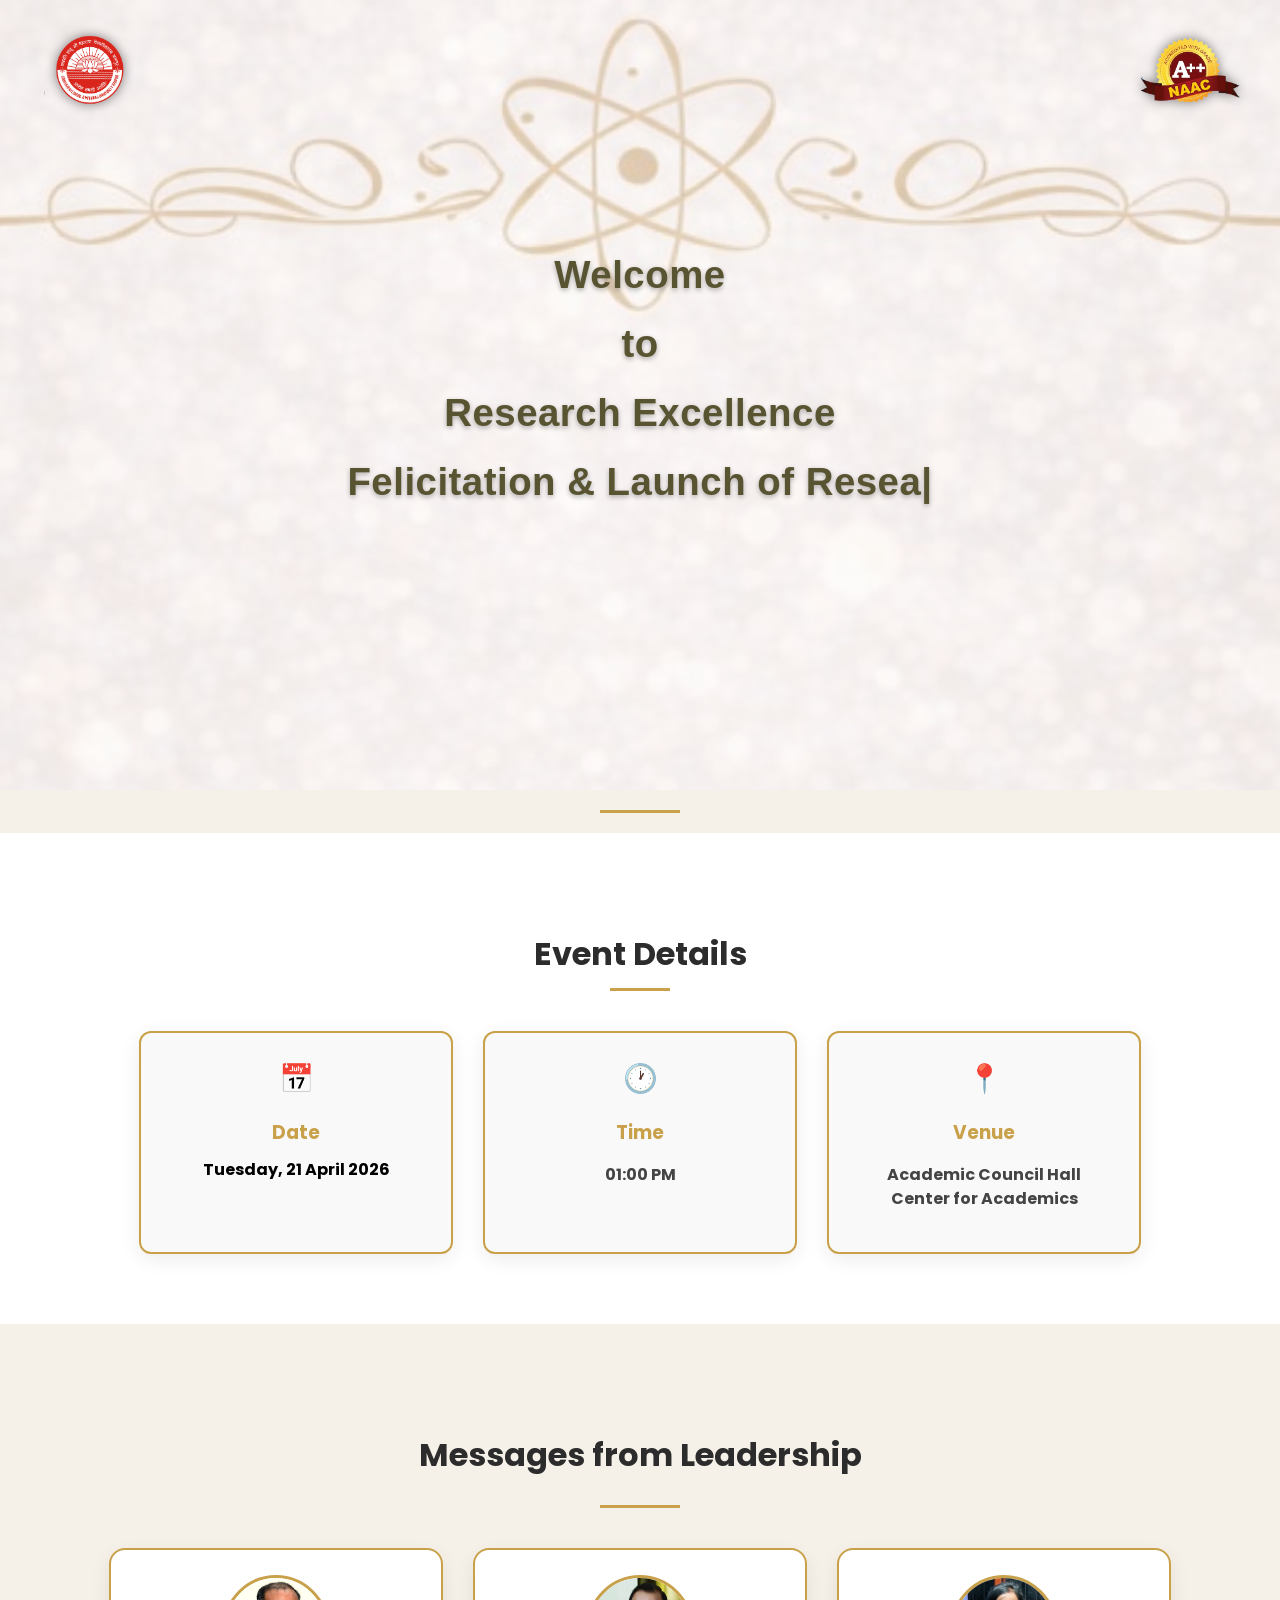
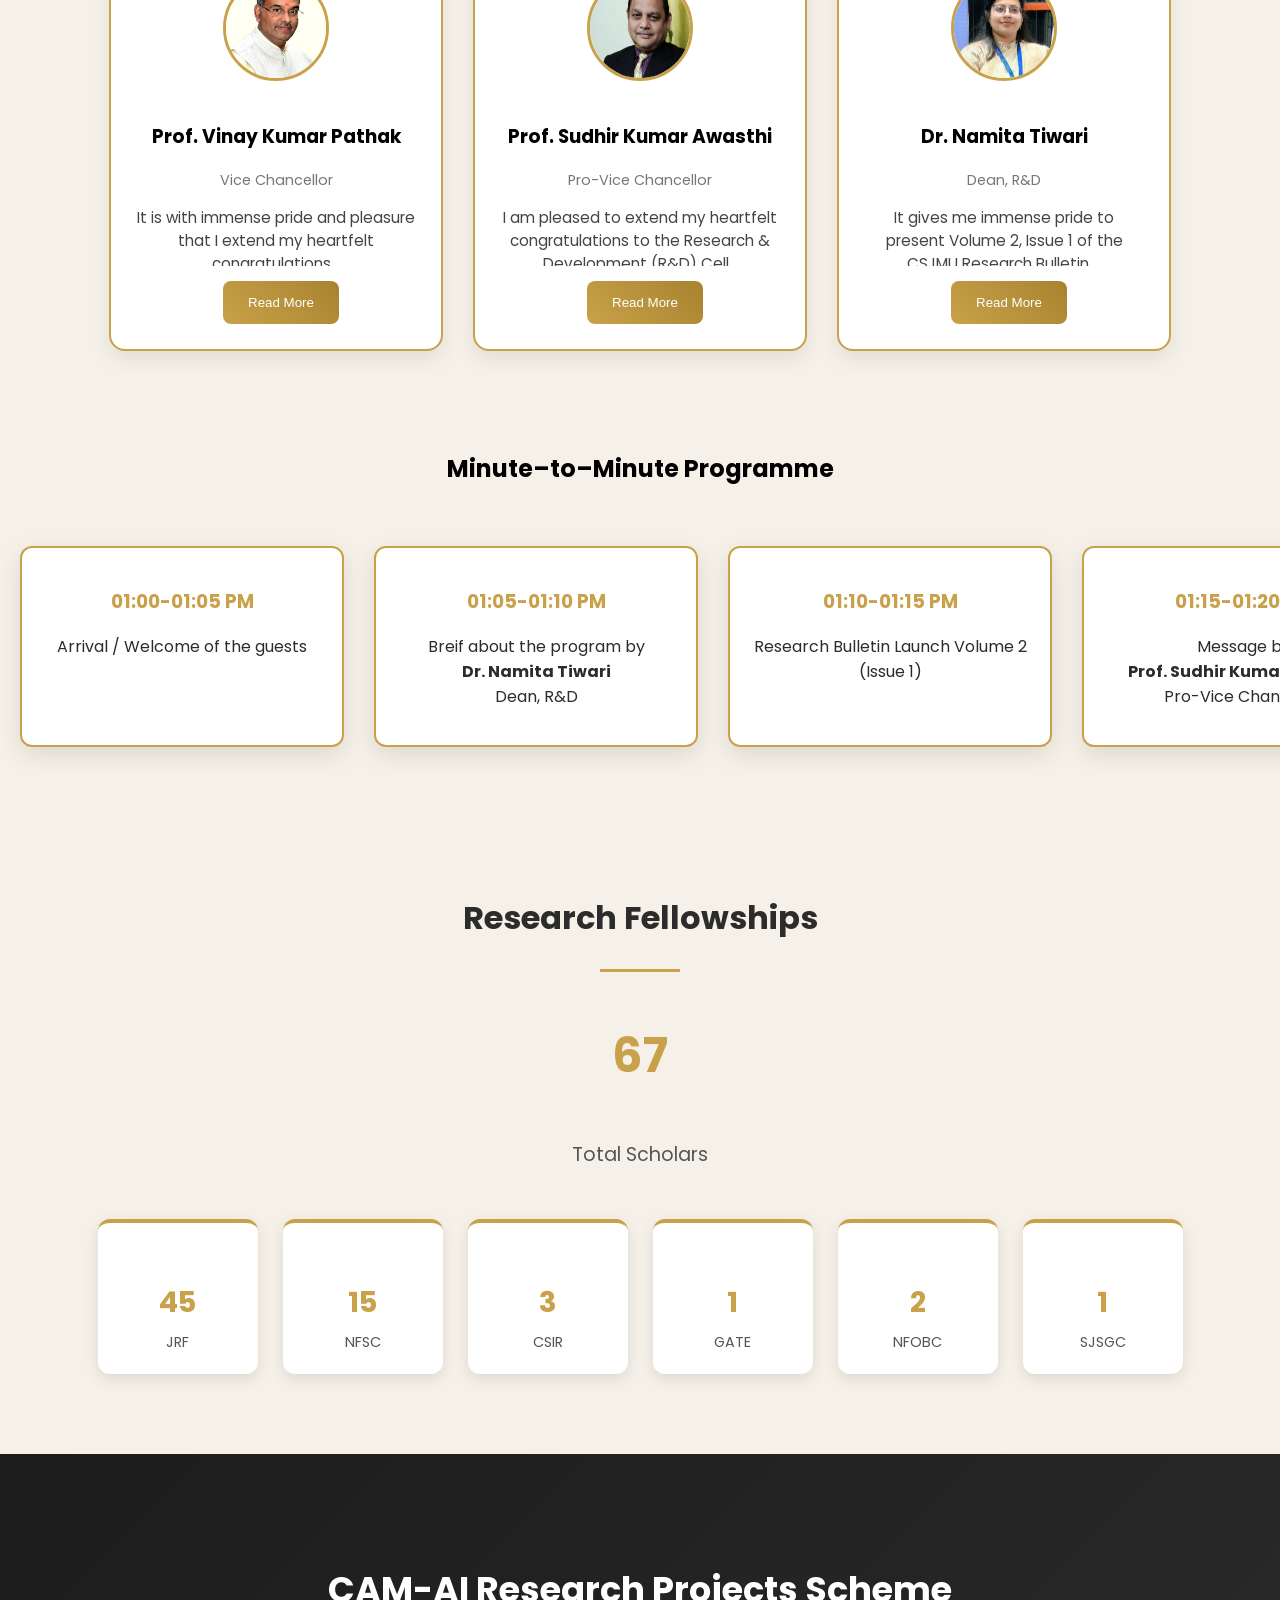
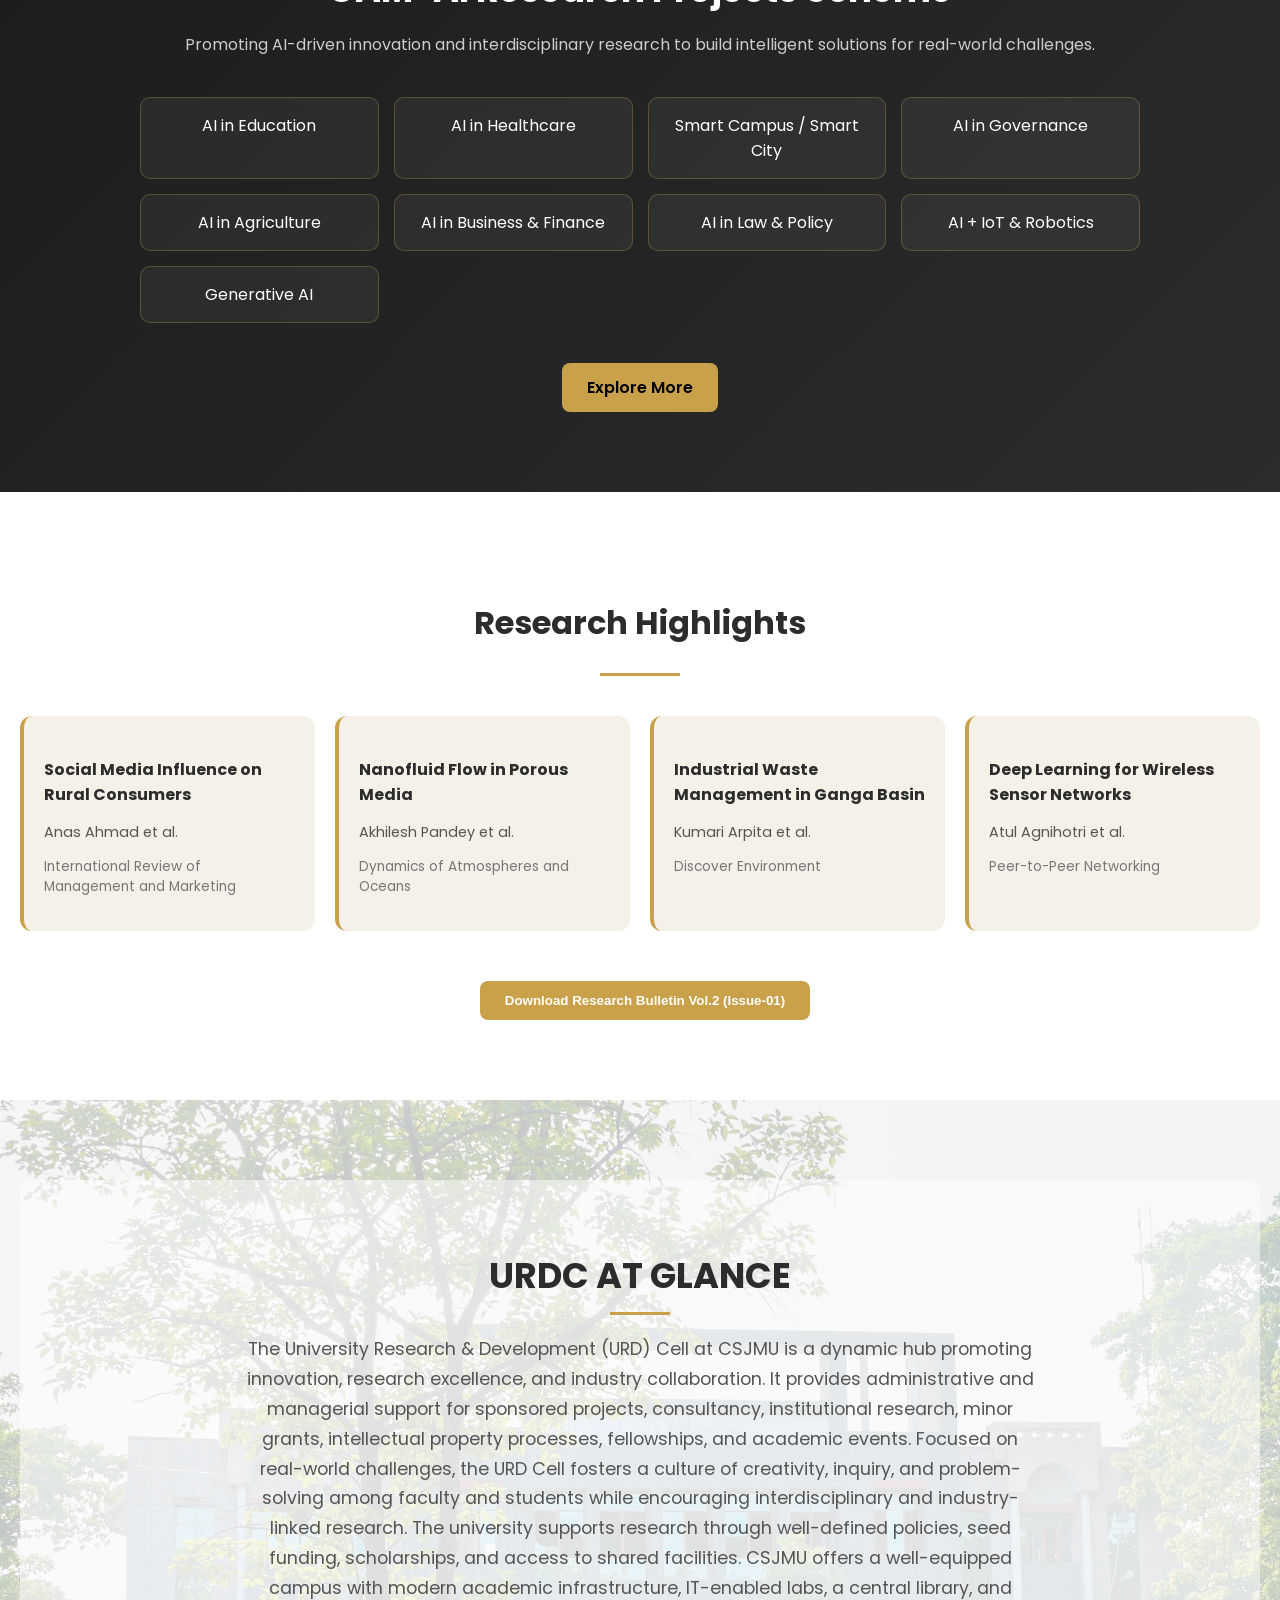
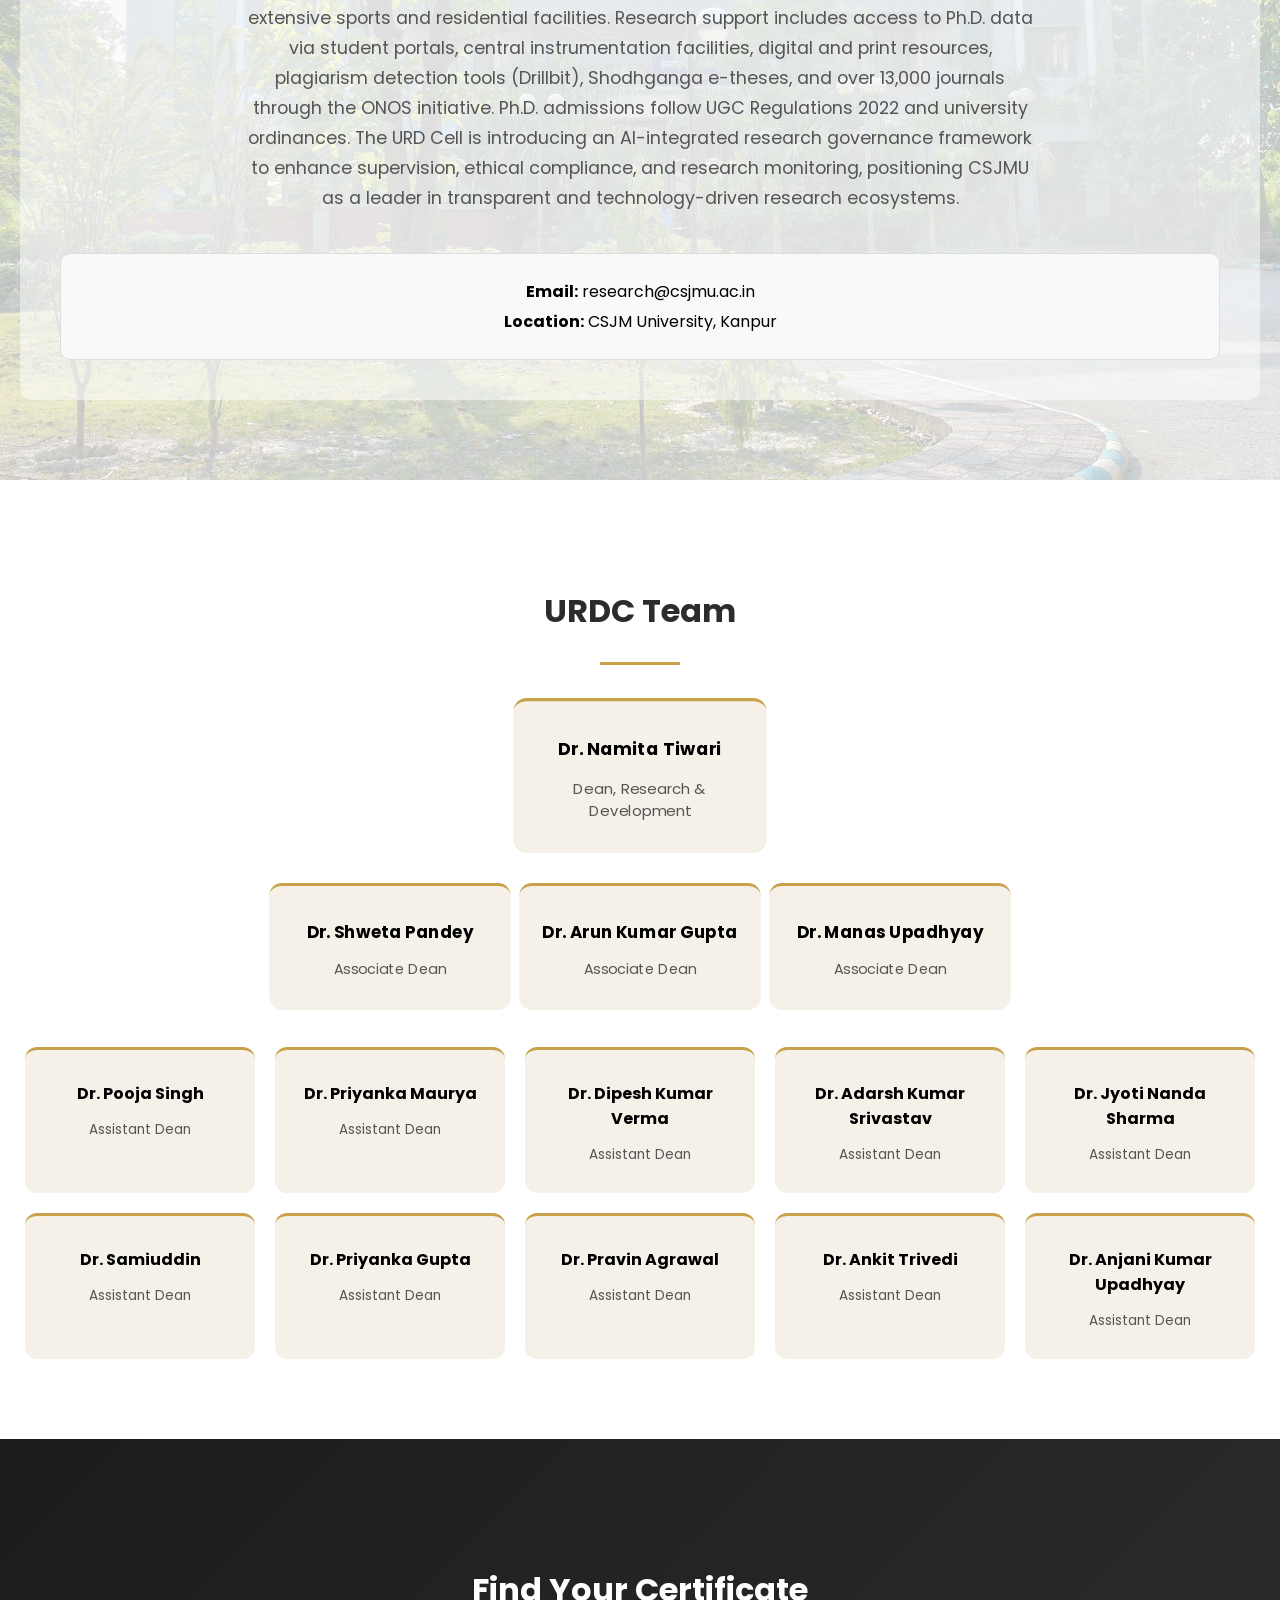
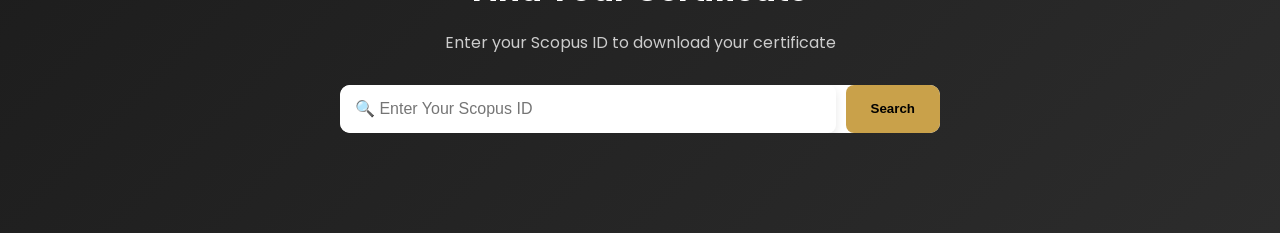
==== index.html @ 0a13d4c0 "Event date changed Pyramid style given to Research Fellowships URDC Team added Search improved" ====
<!DOCTYPE html>
<html lang="en">
<head>
  <meta charset="UTF-8">
  <title>CSJMU Research Bulletin​</title>
  <link rel="icon" type="image/png" sizes="32x32" href="university-logo.png">
  <link rel="stylesheet" href="style.css">
</head>

<body>

<!-- HERO -->
<section class="hero">
  <div class="top-bar">
    <img src="university-logo.png" class="logo left-logo">
    <h1 id="typing"></h1>
    <img src="naac-logo.png" class="logo right-logo">
  </div>
</section>

<hr class="divider">

<section class="event-info">

  <h2 class="event-title">Event Details</h2>

  <div class="event-grid">

    <div class="event-card">
      <div class="icon">📅</div>
      <h3>Date</h3>
      <span><b>Tuesday, 21 April 2026</b></span>
    </div>

    <div class="event-card">
      <div class="icon">🕐</div>
      <h3>Time</h3>
      <p><span><b>01:00 PM</b></span></p>
    </div>

    <div class="event-card">
      <div class="icon">📍</div>
      <h3>Venue</h3>
      <p><span><b>Academic Council Hall<br>Center for Academics</b></span></p>
    </div>

  </div>

</section>

<section class="message-section">
  <h2 class="section-title">Messages from Leadership</h2>
  <div class="divider"></div>

  <div class="message-container">

    <!-- CARD 1 -->
    <div class="message-card">
      <img src="vinay.jpg" alt="VC">
      <h3>Prof. Vinay Kumar Pathak</h3>
      <p class="designation">Vice Chancellor</p>
      <p class="message-text">
        It is with immense pride and pleasure that I extend my heartfelt congratulations...
      </p>
      <button onclick="openModal('vcModal')">Read More</button>
    </div>

    <!-- CARD 2 -->
    <div class="message-card">
      <img src="awasthi.png" alt="Pro VC">
      <h3>Prof. Sudhir Kumar Awasthi</h3>
      <p class="designation">Pro-Vice Chancellor</p>
      <p class="message-text">
        I am pleased to extend my heartfelt congratulations to the Research & Development (R&D) Cell...
      </p>
      <button onclick="openModal('provcModal')">Read More</button>
    </div>

    <!-- CARD 3 -->
    <div class="message-card">
      <img src="namita.jpg" alt="Dean">
      <h3>Dr. Namita Tiwari</h3>
      <p class="designation">Dean, R&D</p>
      <p class="message-text">
         It gives me immense pride to present Volume 2, Issue 1 of the CSJMU Research Bulletin,...
      </p>
      <button onclick="openModal('deanModal')">Read More</button>
    </div>

  </div>
</section>

<!-- TIMELINE -->
<section class="timeline-section">

  <h2>Minute–to–Minute Programme</h2>

  <div class="timeline-horizontal">

    <div class="card">
      <div class="info">
        <h3>01:00-01:05 PM</h3>
        <p>Arrival / Welcome of the guests</p>
      </div>
    </div>

    <div class="card">
      <div class="info">
        <h3>01:05-01:10 PM</h3>
        <p>Breif about the program by <br><span><b>Dr. Namita Tiwari</b></span><br> Dean, R&D </p>
      </div>
    </div>

    <div class="card">
      <div class="info">
        <h3>01:10-01:15 PM</h3>
        <p>Research Bulletin Launch Volume 2 (Issue 1)</p>
      </div>
    </div>

    <div class="card">
      <div class="info">
        <h3>01:15-01:20 PM</h3>
        <p>Message by<br><span><b>Prof. Sudhir Kumar Awasthi</b></span><br>Pro-Vice Chancellor</p>
      </div>
    </div>

    <div class="card">
      <div class="info">
        <h3>01:20-01:25 PM</h3>
        <p>Message by<br><span><b>Prof. Vinay Kumar Pathak<br></span> Hon’ble Vice Chancellor</b></p>
      </div>
    </div>

    <div class="card">
      <div class="info">
        <h3>01:25-01:45 PM</h3>
        <p>Distribution of Certificates</p>
      </div>
    </div>

    <div class="card">
      <div class="info">
        <h3>01:45-01:50 PM</h3>
        <p>Vote of thanks by <br><span><b>Dr. Shweta Pandey</b></span><br>Associate Dean R&D</p>
      </div>
    </div>

  </div>

</section>

<section class="stats-section">

  <h2 class="section-title">Research Fellowships</h2>
  <div class="divider"></div>

  <!-- TOP -->
  <div class="pyramid-top">
    <h3>67</h3>
    <p>Total Scholars</p>
  </div>

  <!-- BOTTOM GRID -->
  <div class="pyramid-bottom">

    <div class="pyramid-item">
      <h4>45</h4>
      <span>JRF</span>
    </div>

    <div class="pyramid-item">
      <h4>15</h4>
      <span>NFSC</span>
    </div>

    <div class="pyramid-item">
      <h4>3</h4>
      <span>CSIR</span>
    </div>

    <div class="pyramid-item">
      <h4>1</h4>
      <span>GATE</span>
    </div>

    <div class="pyramid-item">
      <h4>2</h4>
      <span>NFOBC</span>
    </div>

    <div class="pyramid-item">
      <h4>1</h4>
      <span>SJSGC</span>
    </div>

  </div>

</section>

<section class="ai-section">

  <div class="ai-container">

    <h2>CAM-AI Research Projects Scheme</h2>
    <p class="ai-desc">
      Promoting AI-driven innovation and interdisciplinary research to build 
      intelligent solutions for real-world challenges.
    </p>

    <div class="ai-grid">

      <div class="ai-card">AI in Education</div>
      <div class="ai-card">AI in Healthcare</div>
      <div class="ai-card">Smart Campus / Smart City</div>
      <div class="ai-card">AI in Governance</div>
      <div class="ai-card">AI in Agriculture</div>
      <div class="ai-card">AI in Business & Finance</div>
      <div class="ai-card">AI in Law & Policy</div>
      <div class="ai-card">AI + IoT & Robotics</div>
      <div class="ai-card">Generative AI</div>

    </div>

    <a href="https://csjmu.ac.in/researchprojects/camai.html" target="_blank" class="ai-btn">
      Explore More
    </a>

  </div>

</section>

<section class="pub-section">

  <h2 class="section-title">Research Highlights</h2>
  <div class="divider"></div>

  <div class="pub-container">

    <div class="pub-card">
      <h4>Social Media Influence on Rural Consumers</h4>
      <p class="authors">Anas Ahmad et al.</p>
      <p class="journal">International Review of Management and Marketing</p>
    </div>

    <div class="pub-card">
      <h4>Nanofluid Flow in Porous Media</h4>
      <p class="authors">Akhilesh Pandey et al.</p>
      <p class="journal">Dynamics of Atmospheres and Oceans</p>
    </div>

    <div class="pub-card">
      <h4>Industrial Waste Management in Ganga Basin</h4>
      <p class="authors">Kumari Arpita et al.</p>
      <p class="journal">Discover Environment</p>
    </div>

    <div class="pub-card">
      <h4>Deep Learning for Wireless Sensor Networks</h4>
      <p class="authors">Atul Agnihotri et al.</p>
      <p class="journal">Peer-to-Peer Networking</p>
    </div>

  </div>

  <a href="March bulletin_compressed (1).pdf" target="_blank">
    <button class="pub-btn"><b>Download Research Bulletin Vol.2 (Issue-01)</b></button>
  </a>


</section>

<!-- ABOUT -->
<section class="about-section">

  <div class="about-container">

    <h2>URDC AT GLANCE</h2>

    <p class="intro">
      The University Research & Development (URD) Cell at CSJMU is a dynamic hub 
promoting innovation, research excellence, and industry collaboration. It provides 
administrative and managerial support for sponsored projects, consultancy, 
institutional research, minor grants, intellectual property processes, fellowships, and 
academic events.
    Focused on real-world challenges, the URD Cell fosters a culture of creativity, inquiry, 
and problem-solving among faculty and students while encouraging interdisciplinary 
and industry-linked research. The university supports research through well-defined 
policies, seed funding, scholarships, and access to shared facilities. CSJMU offers a 
well-equipped campus with modern academic infrastructure, IT-enabled labs, a central 
library, and extensive sports and residential facilities. Research support includes access 
to Ph.D. data via student portals, central instrumentation facilities, digital and print 
resources, plagiarism detection tools (Drillbit), Shodhganga e-theses, and over 13,000 
journals through the ONOS initiative.
  Ph.D. admissions follow UGC Regulations 2022 and university ordinances.
The URD Cell is introducing an AI-integrated research governance framework to 
enhance supervision, ethical compliance, and research monitoring, positioning CSJMU 
as a leader in transparent and technology-driven research ecosystems.
    </p>

    <div class="contact-box">
      <p><strong>Email:</strong> research@csjmu.ac.in</p>
      <p><strong>Location:</strong> CSJM University, Kanpur</p>
    </div>

  </div>

</section>

<section class="team-section">

  <h2 class="section-title">URDC Team</h2>
  <div class="divider"></div>

  <!-- TOP: DEAN -->
  <div class="team-row top">
    <div class="team-card highlight">
      <h3>Dr. Namita Tiwari</h3>
      <p class="role">Dean, Research & Development</p>
    </div>
  </div>

  <!-- MIDDLE: ASSOCIATE -->
  <div class="team-row middle">
    <div class="team-card">
      <h3>Dr. Shweta Pandey</h3>
      <p class="role">Associate Dean</p>
    </div>

    <div class="team-card">
      <h3>Dr. Arun Kumar Gupta</h3>
      <p class="role">Associate Dean</p>
    </div>

    <div class="team-card">
      <h3>Dr. Manas Upadhyay</h3>
      <p class="role">Associate Dean</p>
    </div>
  </div>

  <!-- BOTTOM: ASSISTANT -->
  <div class="team-row bottom">

    <div class="team-card"><h3>Dr. Pooja Singh</h3><p>Assistant Dean</p></div>
    <div class="team-card"><h3>Dr. Priyanka Maurya</h3><p>Assistant Dean</p></div>
    <div class="team-card"><h3>Dr. Dipesh Kumar Verma</h3><p>Assistant Dean</p></div>
    <div class="team-card"><h3>Dr. Adarsh Kumar Srivastav</h3><p>Assistant Dean</p></div>
    <div class="team-card"><h3>Dr. Jyoti Nanda Sharma</h3><p>Assistant Dean</p></div>
    <div class="team-card"><h3>Dr. Samiuddin</h3><p>Assistant Dean</p></div>
    <div class="team-card"><h3>Dr. Priyanka Gupta</h3><p>Assistant Dean</p></div>
    <div class="team-card"><h3>Dr. Pravin Agrawal</h3><p>Assistant Dean</p></div>
    <div class="team-card"><h3>Dr. Ankit Trivedi</h3><p>Assistant Dean</p></div>
    <div class="team-card"><h3>Dr. Anjani Kumar Upadhyay</h3><p>Assistant Dean</p></div>

  </div>

</section>

<!-- SEARCH -->
<section class="search-section">

  <div class="search-container">

    <h2>Find Your Certificate</h2>
    <p class="search-sub">
      Enter your Scopus ID to download your certificate
    </p>

    <div class="search-box">
      <input type="text" id="searchInput" placeholder="🔍 Enter Your Scopus ID">
      <button onclick="searchAuthor()">Search</button>
    </div>

  </div>

  <div id="result"></div>

</section>

<div id="vcModal" class="modal">
  <div class="modal-content">
    <span onclick="closeModal('vcModal')">&times;</span>
    <h2>Prof. Vinay Kumar Pathak</h2>
    <p> It is with immense pride and pleasure that I extend my heartfelt congratulations to the Research & Development (R&D) Cell of Chhatrapati Shahu Ji Maharaj 
University, Kanpur, on the successful launch of the 5th edition of the University 
Research Magazine. This milestone reflects the dedication of our faculty, 
researchers, and students in fostering a vibrant culture of research and 
innovation.
  The introduction of new policies and amendments by the R&D Cell is highly 
commendable, demonstrating a progressive approach toward enhancing 
research quality, promoting interdisciplinary collaboration, and ensuring ethical 
academic practices.
    This edition stands as a testament to the university’s commitment to 
intellectual growth and meaningful societal contribution. Through initiatives like 
the College Research Corner, the R&D Cell has created inclusive platforms for 
wider academic participation. I am confident these efforts will further strengthen 
our research ecosystem. 
 I extend my best wishes to the entire team and encourage the CSJMU 
community to actively engage with this valuable initiative.
</p>
  </div>
</div>

<div id="provcModal" class="modal">
  <div class="modal-content">
    <span onclick="closeModal('provcModal')">&times;</span>
    <h2>Prof. Sudhir Kumar Awasthi</h2>
    <p>I am pleased to extend my heartfelt congratulations to the Research & Development (R&D) Cell of Chhatrapati Shahu Ji Maharaj University, Kanpur, on 
the successful launch of the 5th edition of the University Research Magazine. 
  This achievement marks a significant step in strengthening a vibrant and 
sustainable research ecosystem across the university and its affiliated colleges. 
This edition reflects the diverse research accomplishments, innovations, and 
academic excellence of our faculty, researchers, and students. 
    The introduction of new policies and recent amendments by the R&D Cell is 
highly commendable, as they aim to enhance research quality, encourage 
interdisciplinary collaboration, and ensure ethical and impactful scholarship 
aligned with global standards. 
      The inclusive approach, especially through platforms like the College Research 
Corner, fosters wider participation and knowledge exchange. I sincerely 
appreciate the efforts of the R&D team and encourage the academic community 
to actively contribute. 
    I extend my best wishes for the continued success of this valuable initiative.</p>
  </div>
</div>

<div id="deanModal" class="modal">
  <div class="modal-content">
    <span onclick="closeModal('deanModal')">&times;</span>
    <h2>Dr. Namita Tiwari</h2>
    <p>  It gives me immense pride to present Volume 2, Issue 1 of the CSJMU Research Bulletin, 
a reflection of our university’s continuous journey towards research excellence, 
innovation, and academic leadership.
   This edition of the Research Bulletin showcases the diverse and impactful research 
contributions emerging from various disciplines, highlighting the university’s growing 
presence in national and international academic platforms. The steady rise in research 
publications, interdisciplinary collaborations, and quality outcomes reflects our collective 
commitment to excellence and innovation.
   The introduction of progressive policies, structured monitoring mechanisms, and 
technology-driven research governance has significantly enhanced the quality, 
relevance, and ethical standards of research at CSJMU. Initiatives such as research 
progress reviews, proposal evaluations, fellowship support, and AI-driven research 
schemes are creating an enabling environment for scholars to pursue meaningful and 
application-oriented research.
  Our focus is steadily shifting from publications to impactful outcomes, encouraging 
innovation, product development, and real-world problem-solving. The CAM-AI Research 
Projects Scheme and interdisciplinary initiatives further strengthen this vision by 
promoting cutting-edge research aligned with societal and industrial needs.
  This bulletin also reflects the inclusive and participative research culture at CSJMU, 
where faculty, scholars, and affiliated colleges actively contribute to knowledge 
exchange and academic growth. Such collective efforts are instrumental in building a 
vibrant and globally competitive research ecosystem.
         I extend my sincere appreciation to the entire R&D team, faculty members, research 
scholars, and contributors whose dedication and hard work have made this publication 
possible. I am confident that this initiative will continue to inspire excellence, foster 
innovation, and strengthen the research culture of our university.
     Let us continue to innovate, collaborate, and contribute meaningfully to society 
through research.
</p>
  </div>
</div>

<script src="script.js"></script>

</body>
</html>
---- style.css ----
/* GOOGLE FONT */
@import url('https://fonts.googleapis.com/css2?family=Poppins:wght@300;400;600&display=swap');

body {
  margin: 0;
  font-family: 'Poppins', sans-serif;
  background: #F5F1E8;
  overflow-x: hidden;
}

/* HERO */
.hero {
  min-height: 70vh;
  padding: 80px 20px;
  position: relative;
  background: url('poster.jpg') center/cover no-repeat;
}

/* Mobile */
@media (max-width: 768px) {
  .hero {
    background-size: contain;
    height: auto;
    min-height: 50vh;
  }
}

.hero-text {
  position: absolute;
  top: 55%;
  left: 50%;
  transform: translate(-50%, -50%);
  text-align: center;
  color: #585431;
  width: 80%;
  z-index: 2;
}

/* TEXT STYLE */
#typing {
  font-size: 2.4rem;
  line-height: 1.8;
  font-weight: 600;
  letter-spacing: 0.5px;
  font-family: Verdana, Geneva, Tahoma, sans-serif;
  color: #585431;
  text-shadow: 0 2px 5px rgba(0,0,0,0.3);
  align-content: center;
  text-align: center;
  margin-top: 220px;
}
/* CURSOR */
#typing::after {
  content: "|";
  animation: blink 1s infinite;
}

.hero::before {
  content: "";
  position: absolute;
  inset: 0;
  background: rgba(255,255,255,0.5); /* light glass */
  z-index: 1;
}

@keyframes blink {
  50% { opacity: 0; }
}
.tagline {
  margin-top: 8px;
  font-size: 1rem;
  opacity: 0.8;
  color: red;
}

/* TOP BAR */
.top-bar {
  position: absolute;
  top: 20px;
  left: 0;
  width: 100%;
  display: flex;
  justify-content: space-between;
  padding: 0 40px;
  z-index: 3;
  box-sizing: border-box;
}

/* LOGOS */
.logo {
  height: 100px;
  width: 100px;
  object-fit: contain;
  filter: drop-shadow(0 0 6px rgba(0,0,0,0.5));

}

/* balance both */
.left-logo {
  max-width: 120px;
}

.right-logo {
  max-width: 120px;
}

/* RESPONSIVE */
@media (max-width: 768px) {
  .logo {
    height: 50px;
  }
}

.divider {
  width: 80px;
  height: 3px;
  background: #C9A14A;
  margin: 20px auto;
  border: none;
  bottom: auto;
}

.message-section {
  padding: 80px 20px;
  text-align: center;
  background: #F5F1E8;
}

.section-title {
  font-size: 2rem;
  color: #2c2c2c;
}

.message-container {
  display: flex;
  gap: 30px;
  justify-content: center;
  flex-wrap: wrap;
  margin-top: 40px;
}

.message-card {
  background: white;
  border: 2px solid #C9A14A;
  border-radius: 16px;
  padding: 25px;
  width: 280px;
  transition: 0.3s;
  box-shadow: 0 8px 20px rgba(0,0,0,0.08);
}

.message-card:hover {
  transform: translateY(-8px);
  box-shadow: 0 12px 30px rgba(201,161,74,0.3);
}

.message-card img {
  width: 100px;
  height: 100px;
  object-fit: cover;
  border-radius: 50%;
  margin-bottom: 15px;
  border: 3px solid #C9A14A;
}

.designation {
  color: #777;
  font-size: 0.9rem;
  margin-bottom: 10px;
}

.message-text {
  font-size: 0.95rem;
  color: #444;
  height: 60px;
  overflow: hidden;
}

/* ABOUT SECTION */
.about-section {
  position: relative;
  padding: 80px 20px;
  background: url('rdc.jpg') center/cover no-repeat;
}

/* CONTAINER */
.about-container {
  position: relative;
  z-index: 2;

  background: rgba(255, 255, 255, 0.5);
  padding: 40px;
  border-radius: 12px;
  text-align: center;
}

/* TITLE */
.about-container h2 {
  font-size: 2.2rem;
  margin-bottom: 20px;
  color: #2c2c2c;
  position: relative;
  text-align: center;
}

/* GOLD LINE */
.about-container h2::after {
  content: "";
  width: 60px;
  height: 3px;
  background: #C9A14A;
  display: block;
  margin: 10px auto 0;
}
.about-section::before {
  content: "";
  position: absolute;
  top: 0;
  left: 0;
  width: 100%;
  height: 100%;
  background: rgba(255, 255, 255, 0.75);
}


/* INTRO */
.intro {
  font-size: 1.1rem;
  line-height: 1.7;
  color: #555;
  margin: 20px auto 40px;
  max-width: 800px;
}

/* SUB HEADING */
.sub-heading {
  font-weight: 600;
  margin-bottom: 20px;
  color: #2c2c2c;
}

/* GRID */
.functions-grid {
  display: grid;
  grid-template-columns: repeat(auto-fit, minmax(220px, 1fr));
  gap: 15px;
  margin-bottom: 40px;
}

/* CARD */
.func-card {
  background: #f9f9f9;
  padding: 12px 15px;
  border-radius: 8px;
  border-left: 4px solid #C9A14A;
  text-align: left;
  font-size: 0.95rem;
  transition: 0.3s;
}

/* HOVER */
.func-card:hover {
  transform: translateX(5px);
  background: #fff;
  box-shadow: 0 5px 15px rgba(0,0,0,0.1);
}

/* DESCRIPTION */
.desc {
  font-size: 1rem;
  color: #555;
  margin-bottom: 30px;
}

/* CONTACT BOX */
.contact-box {
  background: #f9f9f9;
  padding: 20px;
  border-radius: 10px;
  border: 1px solid #ddd;
}

.contact-box p {
  margin: 5px 0;
}

/* SEARCH */
.search-section {
  text-align: center;
  padding: 80px 20px;
}

input {
  padding: 14px;
  width: 300px;
  border-radius: 8px;
  border: none;
  box-shadow: 0 4px 10px rgba(0,0,0,0.1);
  outline: none;
}

/* BUTTON */
button {
  padding: 14px 25px;
  background: linear-gradient(45deg, #C9A14A, #a8832f);
  border: none;
  color: white;
  border-radius: 8px;
  margin-left: 10px;
  cursor: pointer;
  transition: 0.3s;
}

button:hover {
  transform: scale(1.05);
}

/* CARD */
.card {
  background: white;
  padding: 20px;
  margin: 20px auto;
  max-width: 600px;
  border-radius: 12px;
  box-shadow: 0 8px 25px rgba(0,0,0,0.1);
  animation: fadeUp 0.5s ease;
}

/* LIST */
.titles {
  text-align: left;
  margin-top: 15px;
}

/* DOWNLOAD BUTTON */
.download-btn {
  margin-top: 20px;
  background: #2c2c2c;
}

/* ANIMATION */
@keyframes fadeUp {
  from {
    opacity: 0;
    transform: translateY(20px);
  }
  to {
    opacity: 1;
    transform: translateY(0);
  }
}

/* HORIZONTAL TIMELINE */
:root {
  --gold: #C9A14A;
  --gold-dark: #a8832f;
}
/* LINE */
.timeline-horizontal::before {
  position: absolute;
  top: 50%;
  left: 0;
  width: 100%;
  height: 3px;
  background: var(--gold);
  transform: translateY(-50%);
}

/* DOT */
.timeline-horizontal .card::before {
  background: var(--gold);
  box-shadow: 0 0 8px rgba(201,161,74,0.6); /* glow effect 🔥 */
}

/* TIME TEXT */
.timeline-horizontal h3 {
  color: var(--gold);
}

/* CARD */
.timeline-horizontal .card {
  background: white;
  color: #2c2c2c;
  border: 2px solid var(--gold);
  margin: 0;
}

/* HOVER (🔥 important) */
.timeline-horizontal .card:hover {
  transform: translateY(-5px) scale(1.03);
  box-shadow: 0 10px 25px rgba(201,161,74,0.3);
}
/* HORIZONTAL STRUCTURE (IMPORTANT 🔥) */
.timeline-horizontal {
  display: flex;
  gap: 30px;
  overflow-x: auto;
  padding: 40px 20px;
  scroll-behavior: smooth;
  position: relative;
}

/* HIDE SCROLLBAR */
.timeline-horizontal::-webkit-scrollbar {
  display: none;
}

/* CARD SIZE FIX */
.timeline-horizontal .card {
  min-width: 280px;   /* 🔥 important */
  max-width: 280px;
  flex-shrink: 0;

  margin: 0; /* remove vertical spacing */
}
.timeline-section {
  text-align: center;
}
/* EVENT SECTION */
.event-info {
  padding: 70px 20px;
  background: #ffffff;
  text-align: center;
}

/* TITLE */
.event-title {
  font-size: 2rem;
  margin-bottom: 40px;
  color: #2c2c2c;
  position: relative;
}

/* GOLD UNDERLINE */
.event-title::after {
  content: "";
  width: 60px;
  height: 3px;
  background: #C9A14A;
  display: block;
  margin: 10px auto 0;
}

/* GRID */
.event-grid {
  display: flex;
  justify-content: center;
  gap: 30px;
  flex-wrap: wrap;
}

/* CARD */
.event-card {
  background: #f9f9f9;
  padding: 25px;
  width: 260px;
  border-radius: 12px;
  border: 2px solid #C9A14A;
  box-shadow: 0 5px 20px rgba(0,0,0,0.08);
  transition: 0.3s;
}

/* HOVER */
.event-card:hover {
  transform: translateY(-5px);
  box-shadow: 0 10px 25px rgba(201,161,74,0.25);
}

/* ICON */
.icon {
  font-size: 28px;
  margin-bottom: 10px;
}

/* TEXT */
.event-card h3 {
  margin-bottom: 10px;
  color: #C9A14A;
}

.event-card p {
  color: #444;
  font-size: 1rem;
  line-height: 1.5;
}

.modal {
  display: none;
  position: fixed;
  z-index: 999;
  left: 0;
  top: 0;
  width: 100%;
  height: 100%;
  background: rgba(0,0,0,0.6);
}

.modal-content {
  background: white;
  margin: 10% auto;
  padding: 30px;
  width: 80%;
  max-width: 600px;
  border-radius: 12px;
}

/* SECTION */
.scholar-section {
  padding: 80px 20px;
  background: #ffffff;
  text-align: center;
}

/* CONTAINER */
.scholar-container {
  display: flex;
  gap: 20px;
  overflow-x: auto;
  padding: 20px;
  scroll-snap-type: x mandatory;
}

/* CARD */
.scholar-card {
  min-width: 280px;
  background: #F5F1E8;
  border-radius: 14px;
  padding: 25px;
  flex-shrink: 0;
  border-left: 5px solid #C9A14A;
  scroll-snap-align: start;
  transition: 0.3s;
  text-align: left;
}

/* HOVER */
.scholar-card:hover {
  transform: translateY(-6px);
  box-shadow: 0 10px 25px rgba(201,161,74,0.3);
}

/* QUOTE */
.quote {
  font-style: italic;
  color: #333;
  font-size: 0.95rem;
  margin-bottom: 15px;
}

.stats-section {
  padding: 80px 20px;
  text-align: center;
  background: #F5F1E8;
}

.stats-container {
  display: flex;
  justify-content: center;
  gap: 30px;
  flex-wrap: wrap;
  margin-top: 40px;
}

.stat-box {
  background: white;
  padding: 30px;
  border-radius: 12px;
  width: 180px;
  border-top: 4px solid #C9A14A;
  box-shadow: 0 5px 15px rgba(0,0,0,0.1);
  transition: 0.3s;
}

.stat-box:hover {
  transform: translateY(-8px);
  box-shadow: 0 10px 25px rgba(201,161,74,0.3);
}

.stat-box h3 {
  font-size: 2.2rem;
  color: #C9A14A;
  margin-bottom: 10px;
}

.stat-box p {
  color: #555;
}

.ai-section {
  padding: 80px 20px;
  background: linear-gradient(135deg, #1c1c1c, #2c2c2c);
  color: white;
  text-align: center;
}

.ai-container {
  max-width: 1000px;
  margin: auto;
}

.ai-section h2 {
  font-size: 2.2rem;
  margin-bottom: 15px;
}

.ai-desc {
  color: #ccc;
  margin-bottom: 40px;
  font-size: 1rem;
}

/* GRID */
.ai-grid {
  display: grid;
  grid-template-columns: repeat(auto-fit, minmax(220px, 1fr));
  gap: 15px;
}

/* CARD */
.ai-card {
  background: rgba(255,255,255,0.05);
  padding: 15px;
  border-radius: 10px;
  border: 1px solid rgba(201,161,74,0.3);
  transition: 0.3s;
}

/* HOVER */
.ai-card:hover {
  background: rgba(201,161,74,0.15);
  transform: translateY(-5px);
  border: 1px solid #C9A14A;
}

/* BUTTON */
.ai-btn {
  display: inline-block;
  margin-top: 40px;
  padding: 12px 25px;
  background: #C9A14A;
  color: #000;
  border-radius: 8px;
  text-decoration: none;
  font-weight: 600;
  transition: 0.3s;
}

.ai-btn:hover {
  background: #a8832f;
}

.pub-section {
  padding: 80px 20px;
  background: #ffffff;
  text-align: center;
}

.pub-container {
  display: grid;
  grid-template-columns: repeat(auto-fit, minmax(250px, 1fr));
  gap: 20px;
  margin-top: 40px;
  margin-bottom: 50px;
}

/* CARD */
.pub-card {
  background: #F5F1E8;
  padding: 20px;
  border-radius: 12px;
  text-align: left;
  border-left: 4px solid #C9A14A;
  transition: 0.3s;
}

.pub-card:hover {
  transform: translateY(-6px);
  box-shadow: 0 10px 25px rgba(201,161,74,0.3);
}

/* TEXT */
.pub-card h4 {
  margin-bottom: 10px;
  color: #2c2c2c;
}
/* BASE */
.pub-btn {
  position: relative;
  background: #C9A14A;
  color: white;
  padding: 12px 25px;
  border-radius: 8px;
  animation: pulseGlow 2s infinite;
  overflow: hidden;
}

/* Glow */
@keyframes pulseGlow {
  0% { box-shadow: 0 0 0px rgba(201,161,74,0.5); }
  50% { box-shadow: 0 0 20px rgba(201,161,74,0.9); }
  100% { box-shadow: 0 0 0px rgba(201,161,74,0.5); }
}

/* Shine */
.pub-btn::before {
  content: "";
  position: absolute;
  top: 0;
  left: -100%;
  width: 50%;
  height: 100%;
  background: linear-gradient(120deg, transparent, rgba(255,255,255,0.6), transparent);
}

.pub-btn:hover::before {
  left: 100%;
  transition: 0.5s;
}

.authors {
  font-size: 0.9rem;
  color: #555;
}

.journal {
  font-size: 0.85rem;
  color: #777;
  margin-top: 5px;
}



/* SECTION */
.search-section {
  padding: 100px 20px;
  background: linear-gradient(135deg, #1c1c1c, #2c2c2c);
  text-align: center;
  color: white;
}

/* CONTAINER */
.search-container {
  max-width: 600px;
  margin: auto;
}

/* TITLE */
.search-container h2 {
  font-size: 2rem;
  margin-bottom: 10px;
}

/* SUBTEXT */
.search-sub {
  color: #ccc;
  margin-bottom: 30px;
}

/* BOX */
.search-box {
  display: flex;
  background: white;
  border-radius: 10px;
  overflow: hidden;
}

/* INPUT */
.search-box input {
  flex: 1;
  padding: 15px;
  border: none;
  outline: none;
  font-size: 1rem;
}

/* BUTTON */
.search-box button {
  padding: 15px 25px;
  background: #C9A14A;
  border: none;
  color: black;
  font-weight: 600;
  cursor: pointer;
  transition: 0.3s;
}

.search-box button:hover {
  background: #a8832f;
}

/* RESULT CARD */
#result .card {
  background: white;
  color: #2c2c2c;
  margin-top: 30px;
  border-radius: 12px;
  padding: 20px;
}
/* TOP BOX */
.pyramid-top {
  text-align: center;
  margin-top: 40px;
  margin-bottom: 50px;
}

.pyramid-top h3 {
  font-size: 3rem;
  color: #C9A14A;
}

.pyramid-top p {
  font-size: 1.2rem;
  color: #555;
}

/* BOTTOM GRID */
.pyramid-bottom {
  display: flex;
  justify-content: center;
  flex-wrap: wrap;
  gap: 25px;
}

/* ITEM */
.pyramid-item {
  background: white;
  padding: 20px;
  border-radius: 12px;
  width: 120px;
  text-align: center;
  border-top: 4px solid #C9A14A;
  box-shadow: 0 5px 15px rgba(0,0,0,0.1);
  transition: 0.3s;
}

/* NUMBER */
.pyramid-item h4 {
  font-size: 1.8rem;
  color: #C9A14A;
  margin-bottom: 5px;
}

/* LABEL */
.pyramid-item span {
  font-size: 0.9rem;
  color: #555;
}

/* HOVER */
.pyramid-item:hover {
  transform: translateY(-6px);
  box-shadow: 0 10px 25px rgba(201,161,74,0.3);
}

.team-section {
  padding: 80px 20px;
  text-align: center;
  background: #ffffff;
}

/* ROWS */
.team-row {
  display: flex;
  justify-content: center;
  flex-wrap: wrap;
  gap: 20px;
  margin-top: 40px;
}

/* CARD */
.team-card {
  background: #F5F1E8;
  padding: 15px;
  border-radius: 12px;
  width: 200px;
  border-top: 3px solid #C9A14A;
  transition: 0.3s;
}

.team-card h3 {
  font-size: 1rem;
  margin-bottom: 5px;
}

.team-card p {
  font-size: 0.85rem;
  color: #555;
}

/* HOVER */
.team-card:hover {
  transform: translateY(-6px);
  box-shadow: 0 10px 25px rgba(201,161,74,0.3);
}

/* HIERARCHY STYLING */
.top .team-card {
  transform: scale(1.1);
}

.middle .team-card {
  transform: scale(1.05);
}

/* RESPONSIVE */
@media (max-width: 768px) {
  .team-card {
    width: 100%;
    max-width: 300px;
  }
}
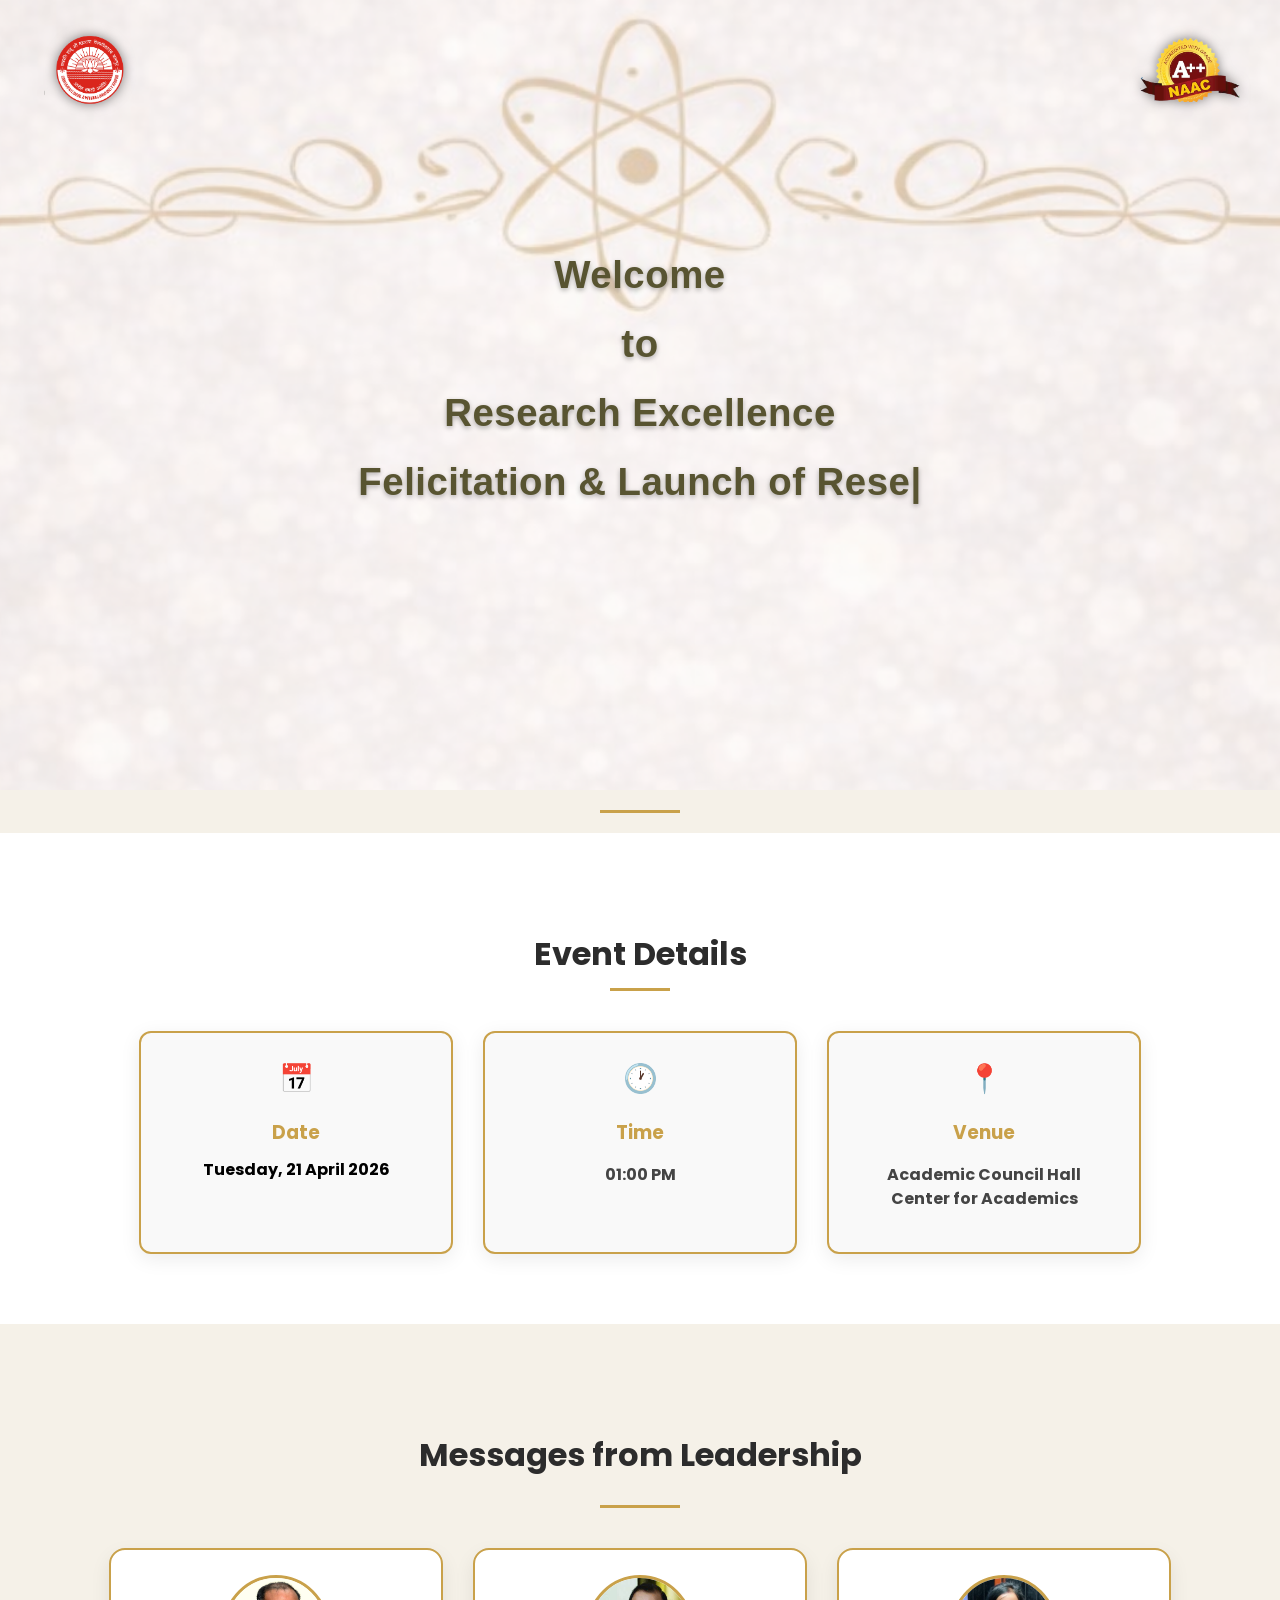
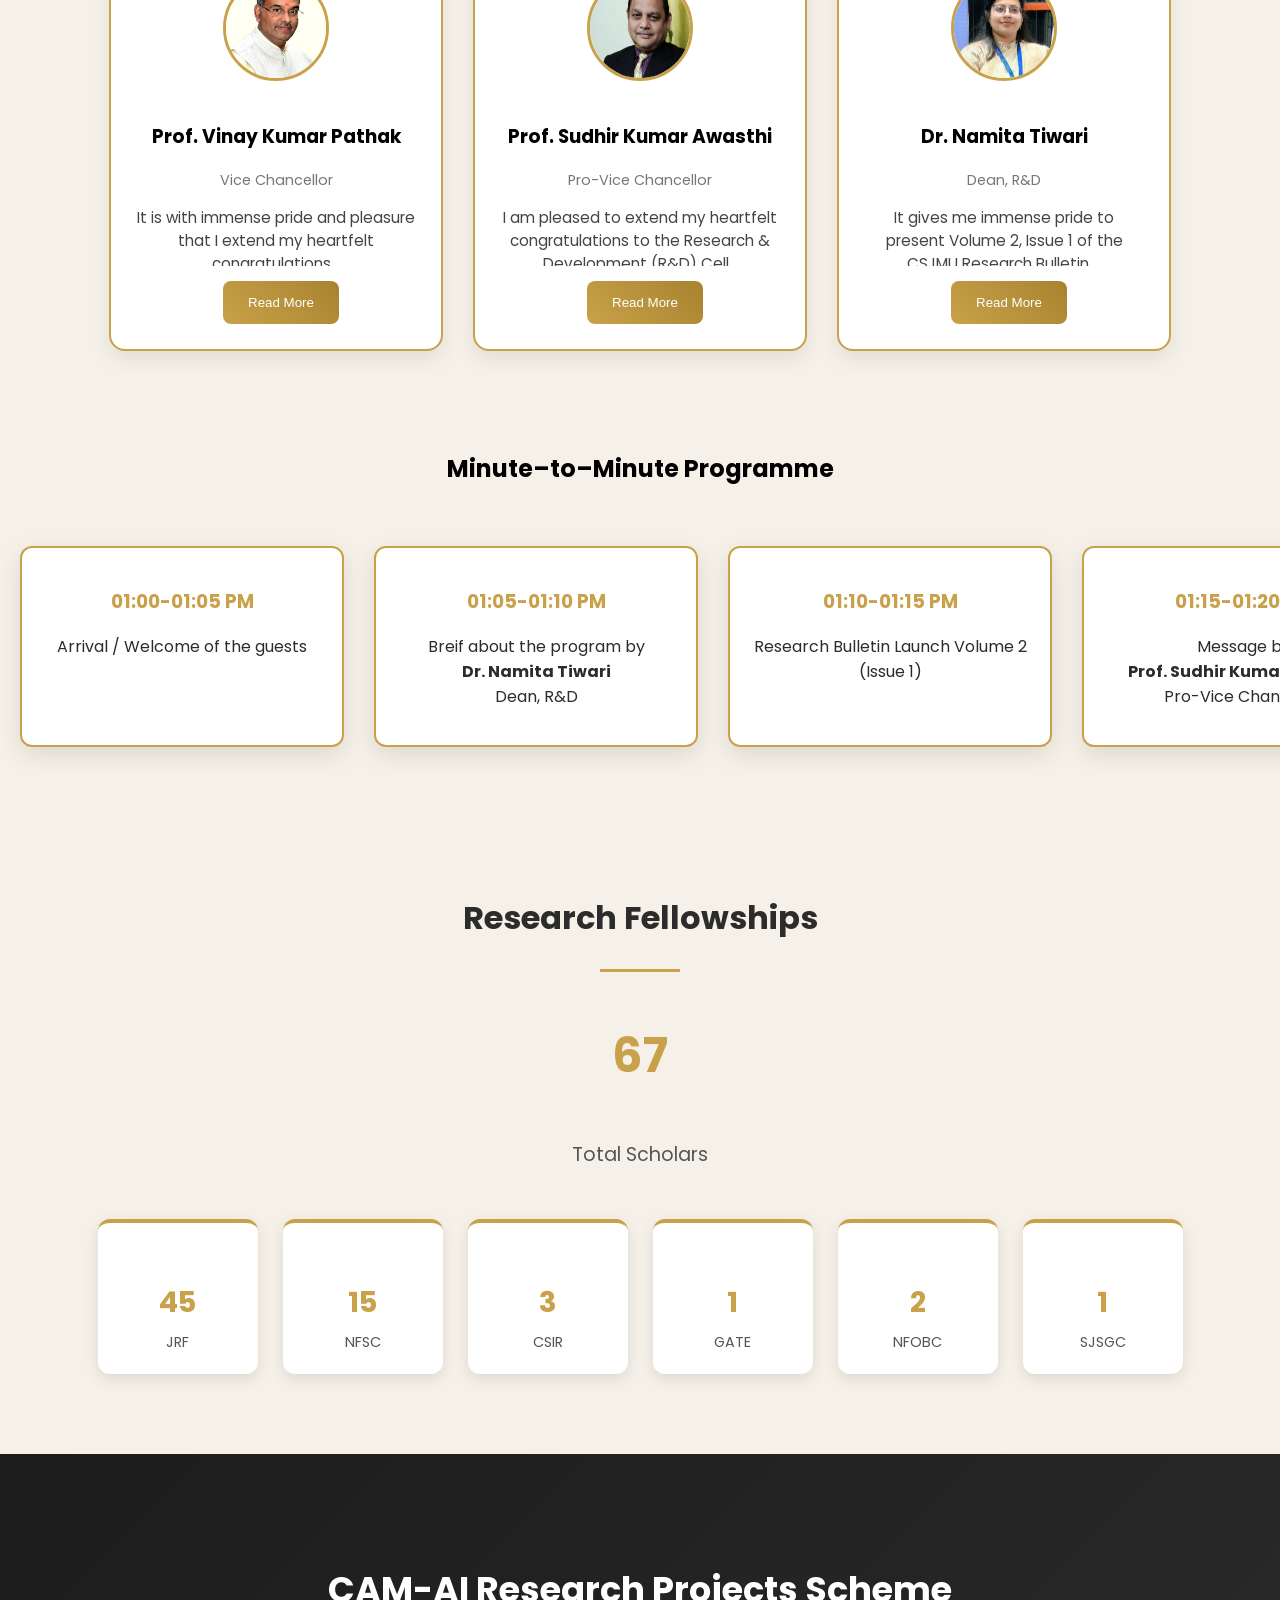
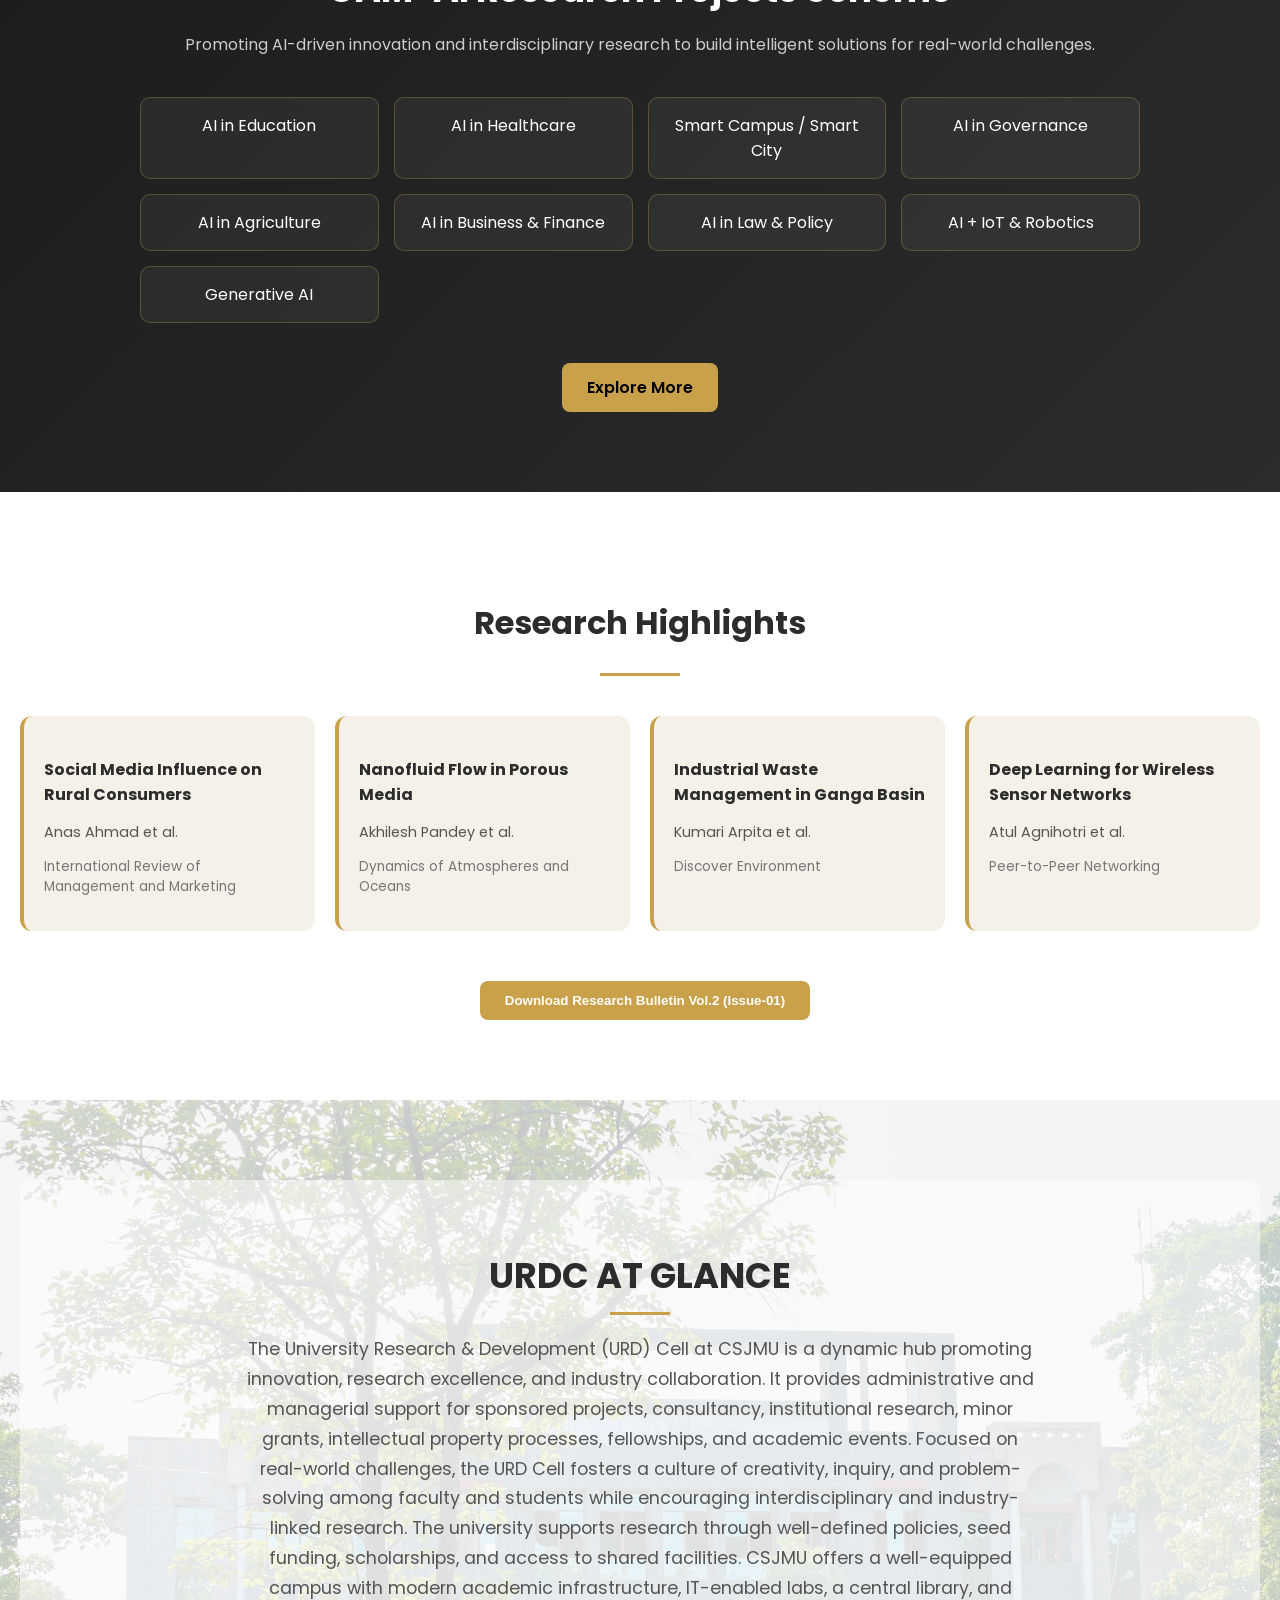
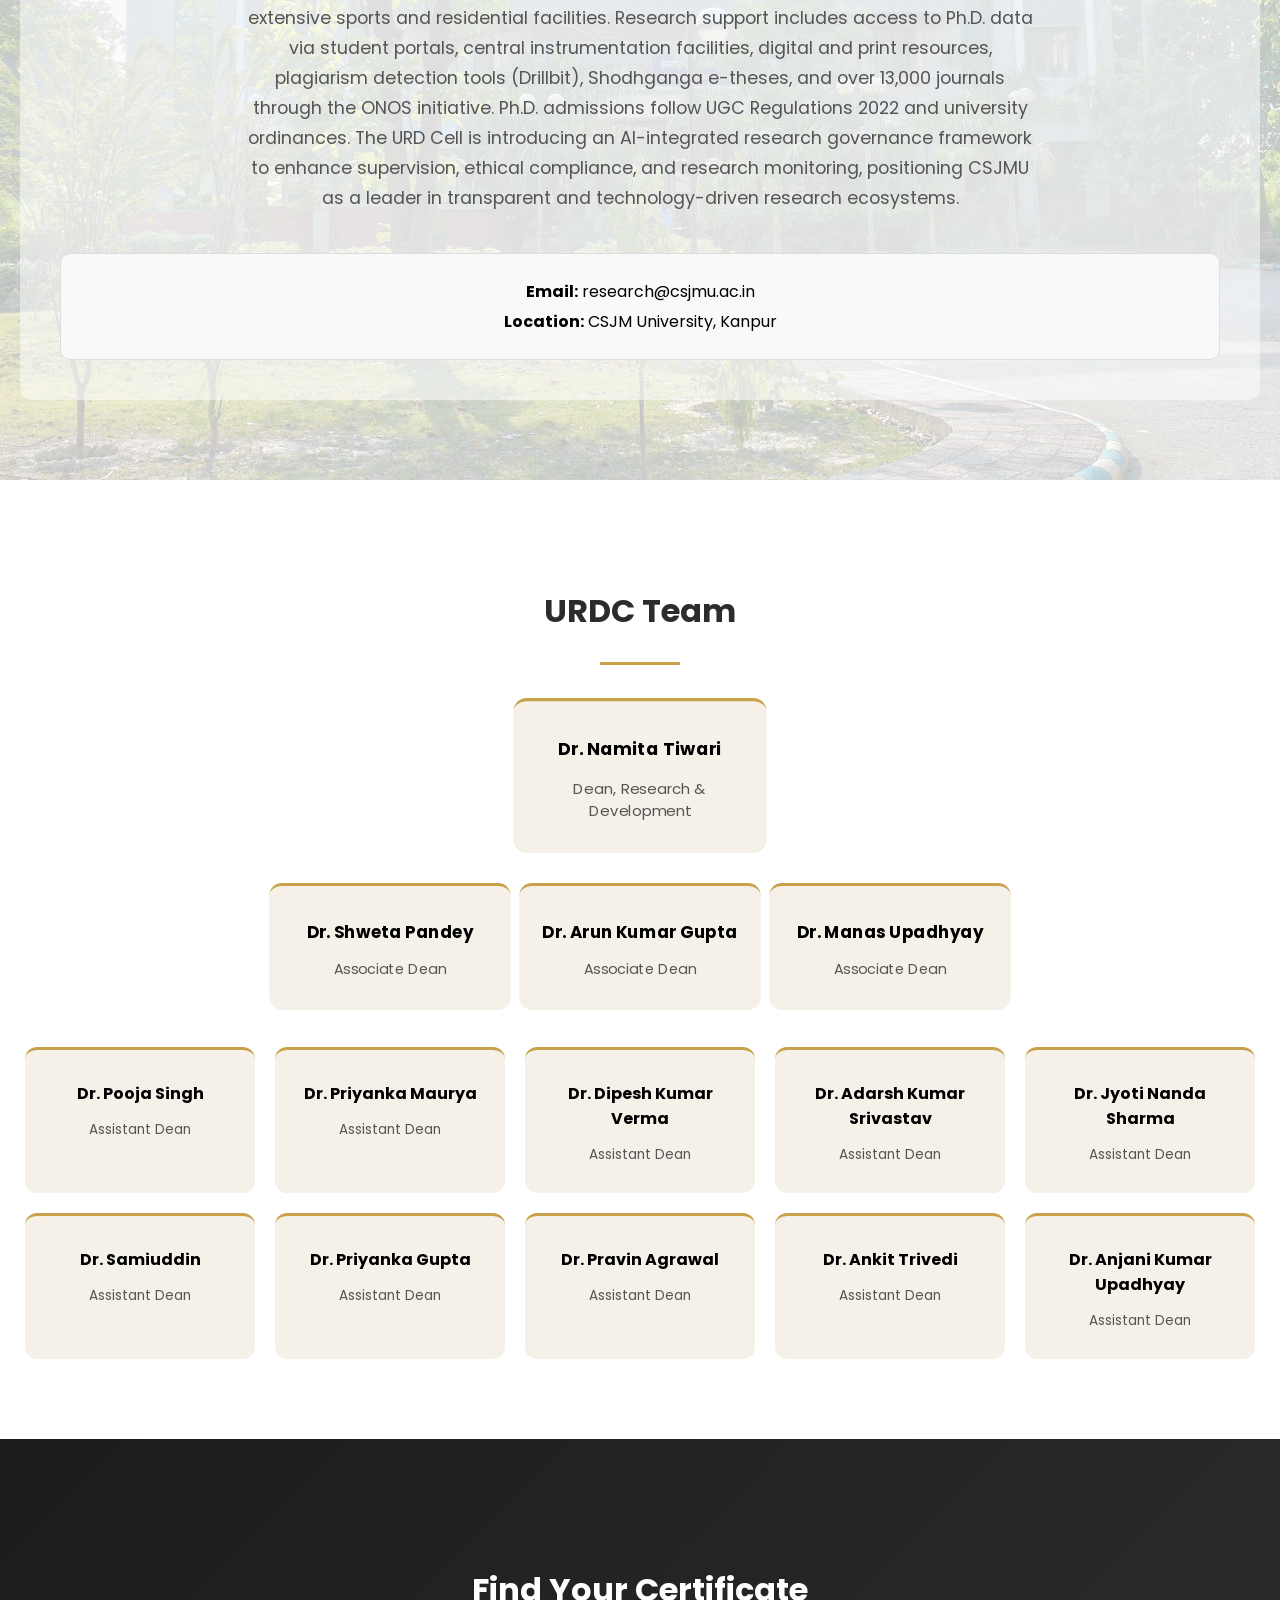
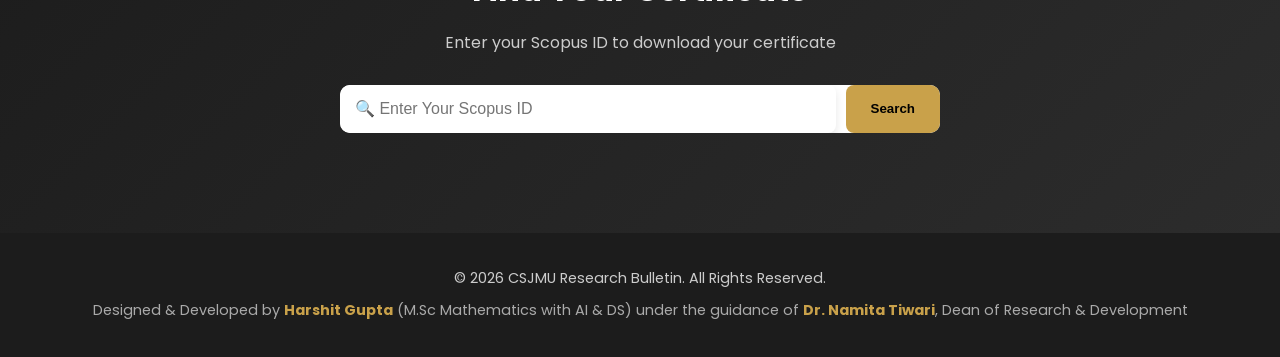
==== commit 267e0aa2: "COPYRIGHT AND CFEDIT NOTE ADDED" ====
--- a/index.html
+++ b/index.html
@@ -459,7 +459,21 @@
   </div>
 </div>
 
+
+<footer class="footer">
+
+  <p>© 2026 CSJMU Research Bulletin. All Rights Reserved.</p>
+
+  <p class="credit">
+    Designed & Developed by <strong>Harshit Gupta</strong>  
+    (M.Sc Mathematics with AI & DS)  
+    under the guidance of <strong>Dr. Namita Tiwari</strong>,  
+    Dean of Research & Development
+  </p>
+
+</footer>
 <script src="script.js"></script>
+
 
 </body>
 </html>
--- a/style.css
+++ b/style.css
@@ -908,4 +908,27 @@
     width: 100%;
     max-width: 300px;
   }
+}
+.footer {
+  background: #1c1c1c;
+  color: #ccc;
+  text-align: center;
+  padding: 30px 20px;
+  font-size: 0.9rem;
+}
+
+.footer p {
+  margin: 5px 0;
+}
+
+/* CREDIT LINE */
+.footer .credit {
+  margin-top: 10px;
+  color: #aaa;
+  line-height: 1.6;
+}
+
+/* HIGHLIGHT NAMES */
+.footer strong {
+  color: #C9A14A;
 }
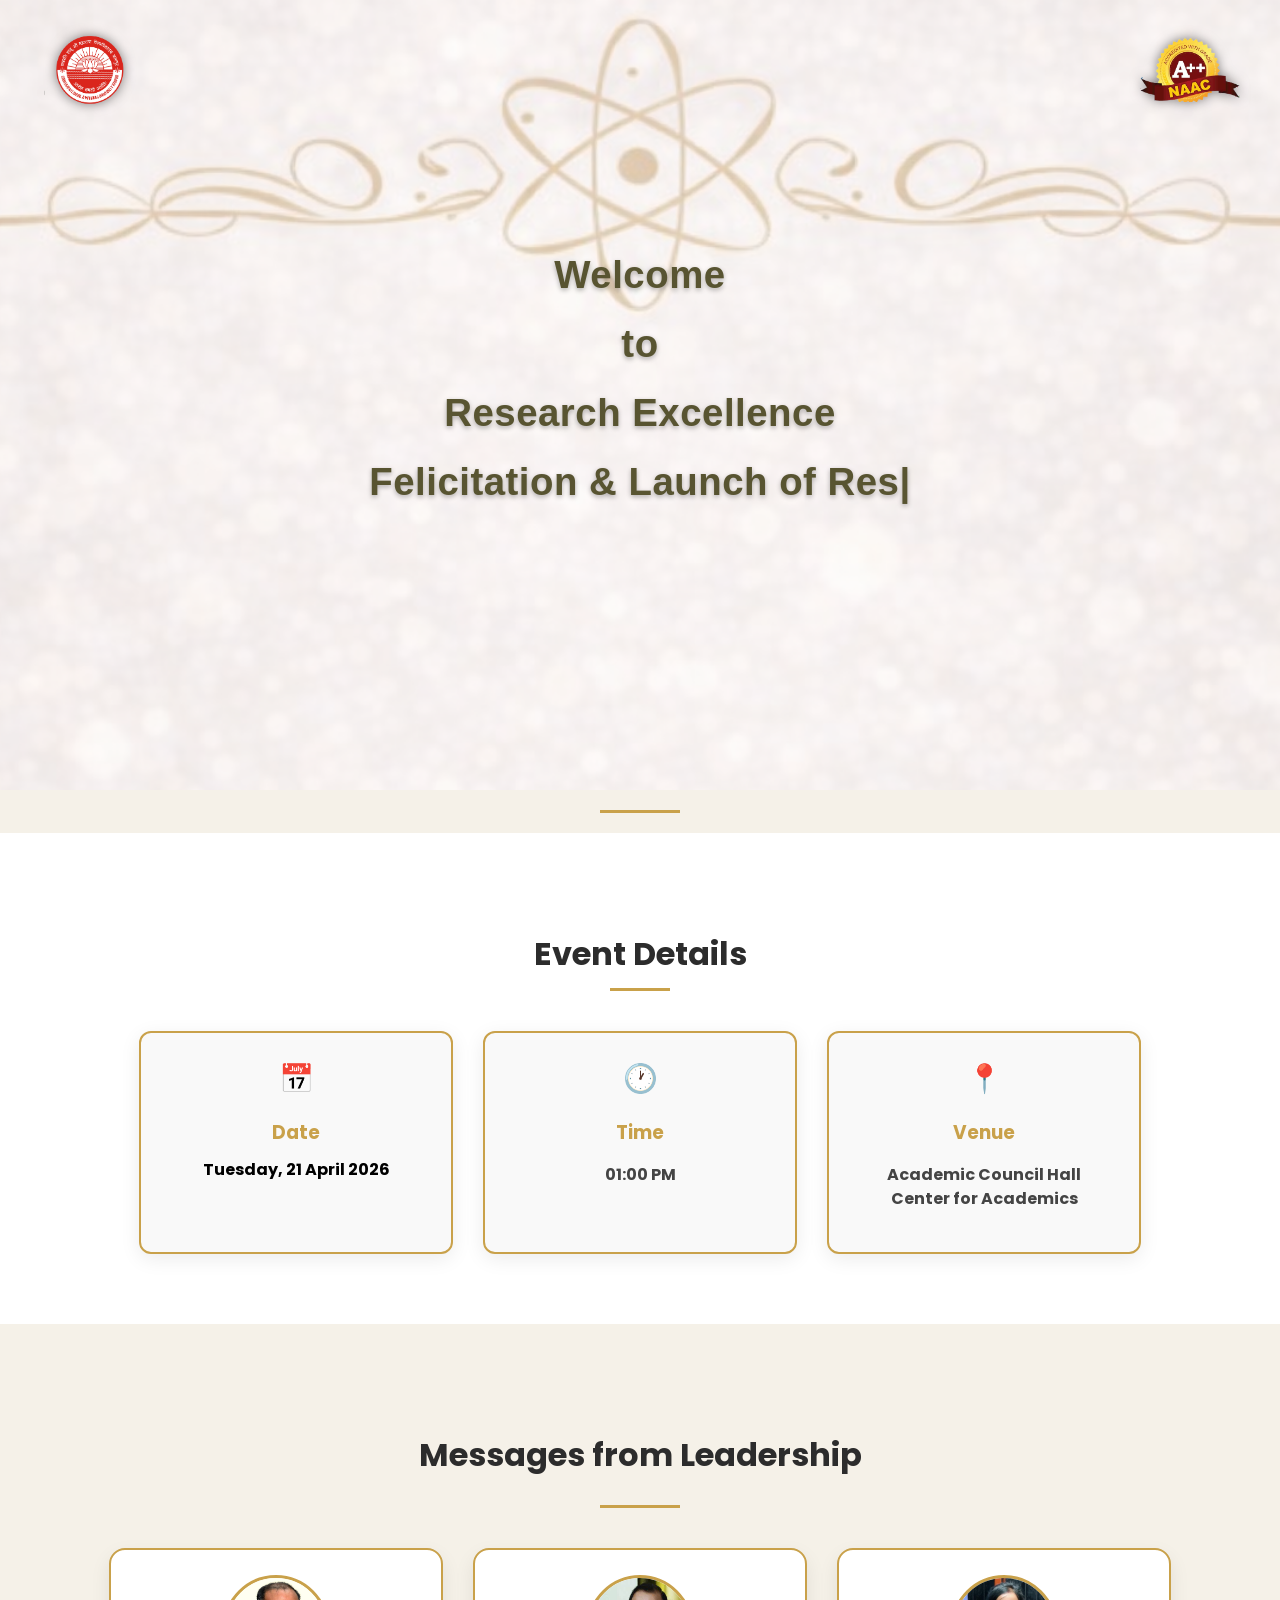
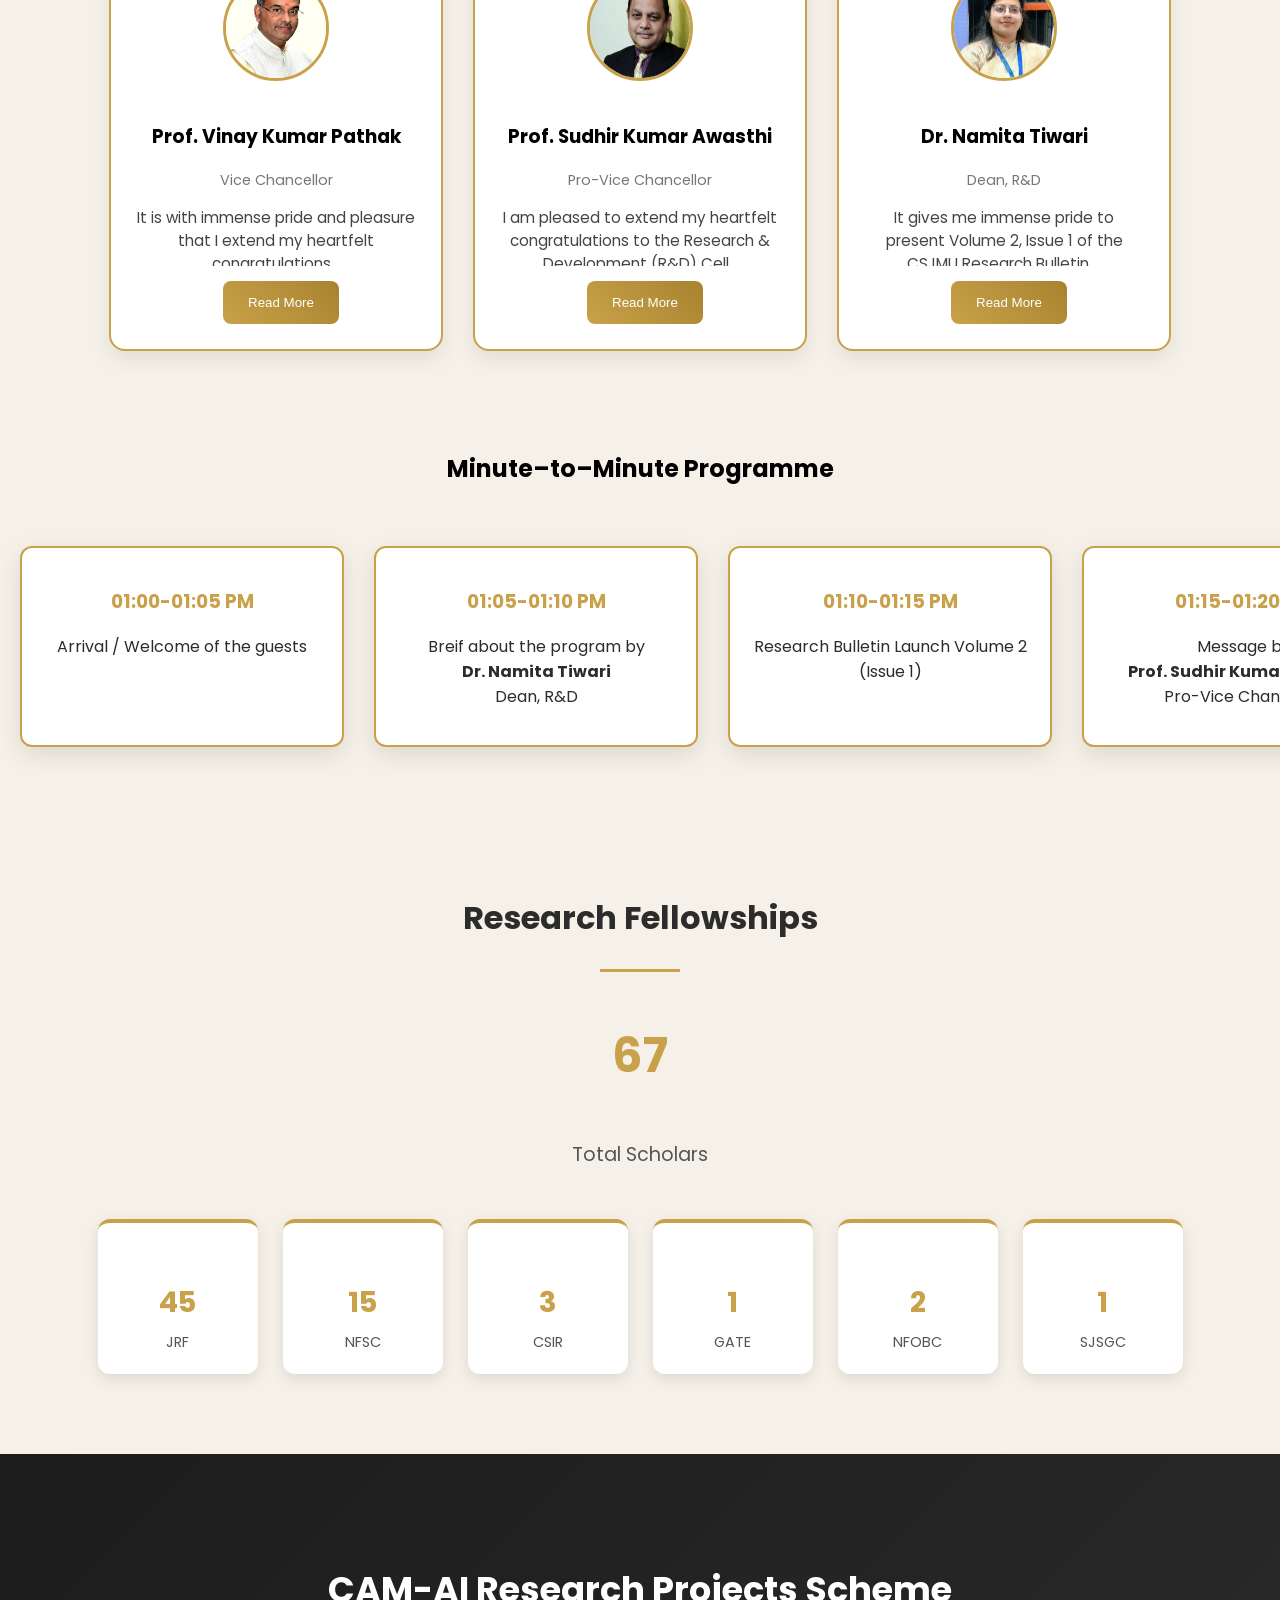
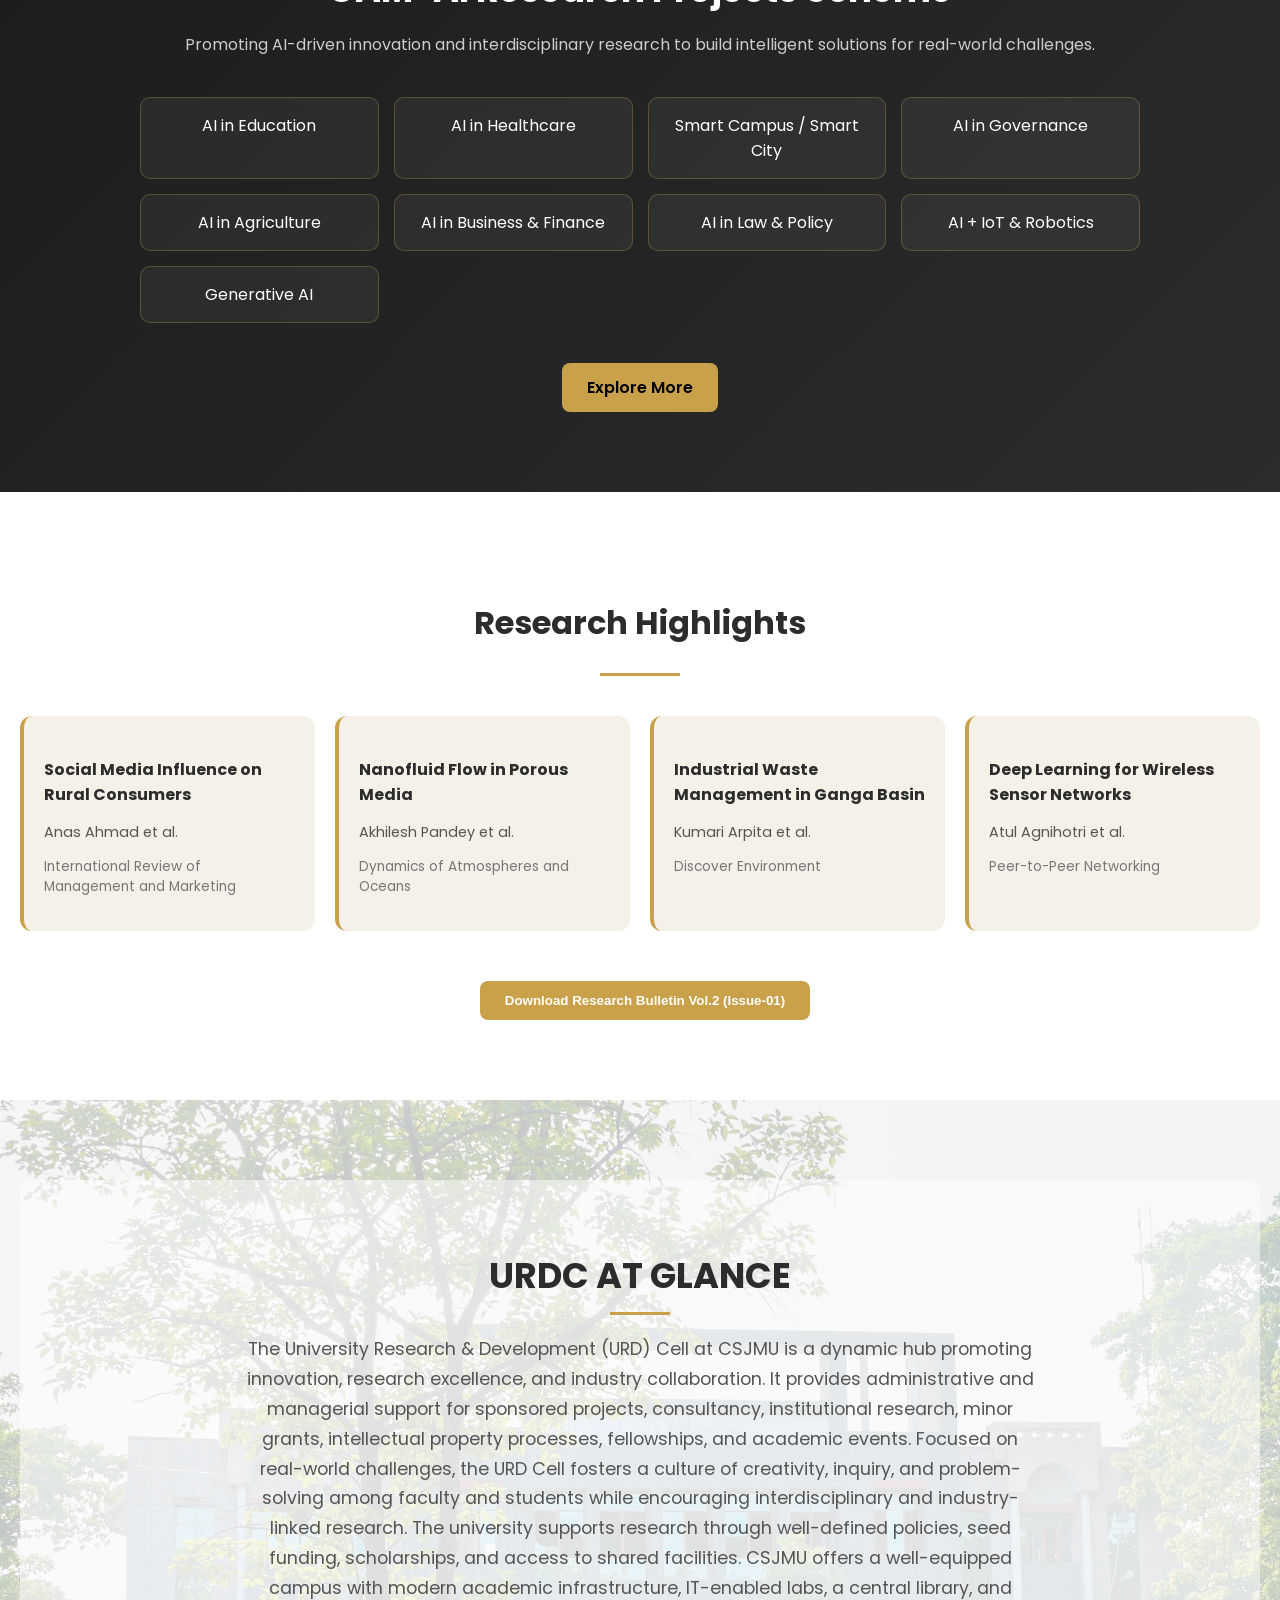
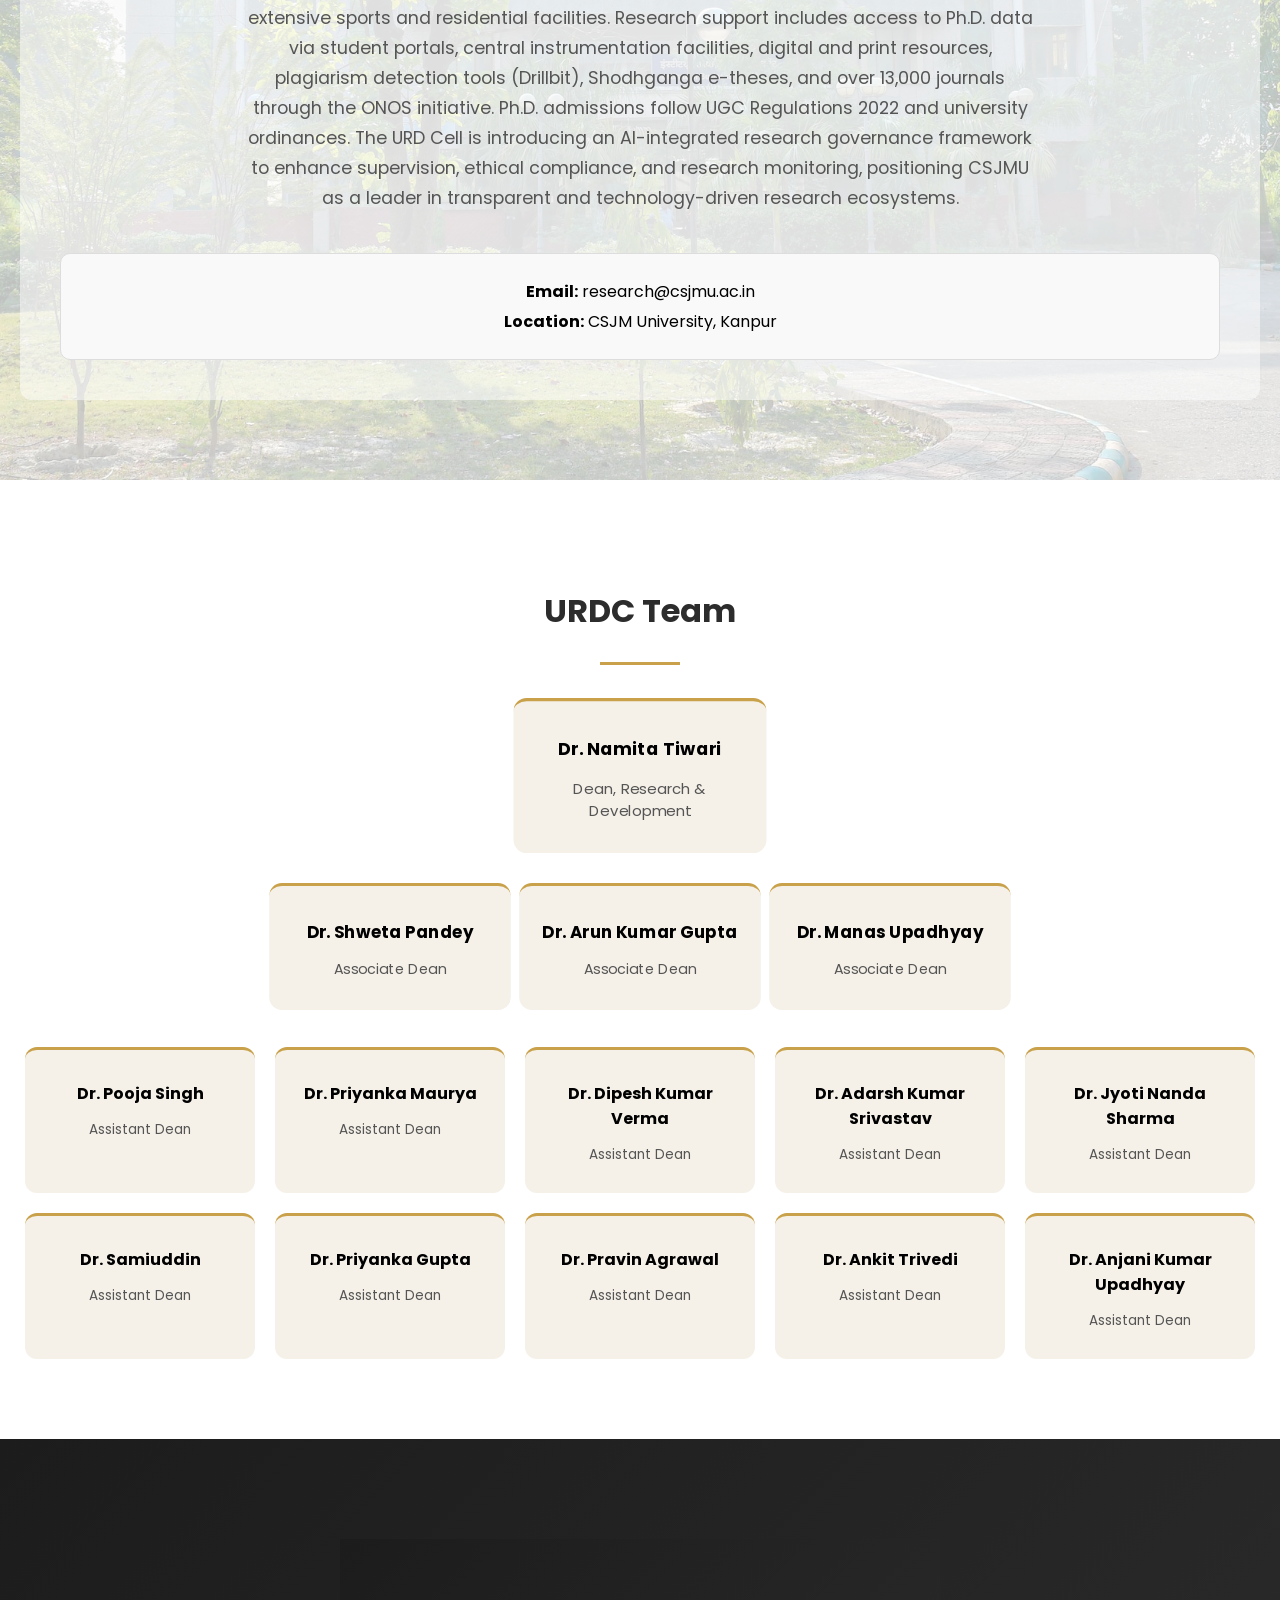
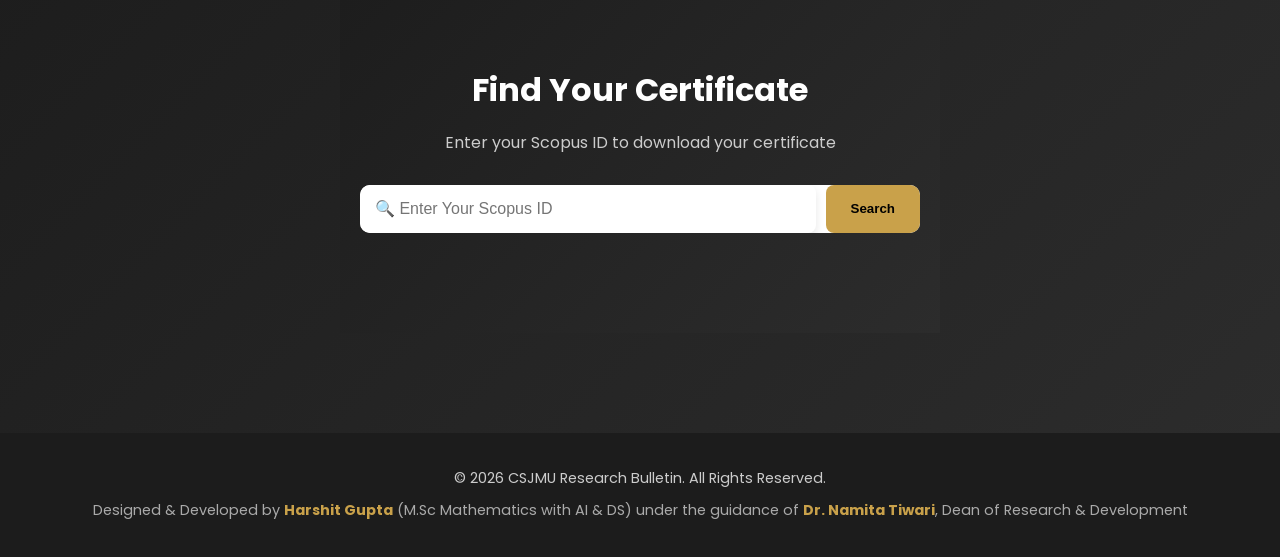
==== commit 69bb2502: "search section improved" ====
--- a/index.html
+++ b/index.html
@@ -361,6 +361,7 @@
 
   <div class="search-container">
 
+<section class="search-section" id="find-certificate">
     <h2>Find Your Certificate</h2>
     <p class="search-sub">
       Enter your Scopus ID to download your certificate
--- a/style.css
+++ b/style.css
@@ -931,4 +931,7 @@
 /* HIGHLIGHT NAMES */
 .footer strong {
   color: #C9A14A;
+}
+html {
+  scroll-behavior: smooth;
 }
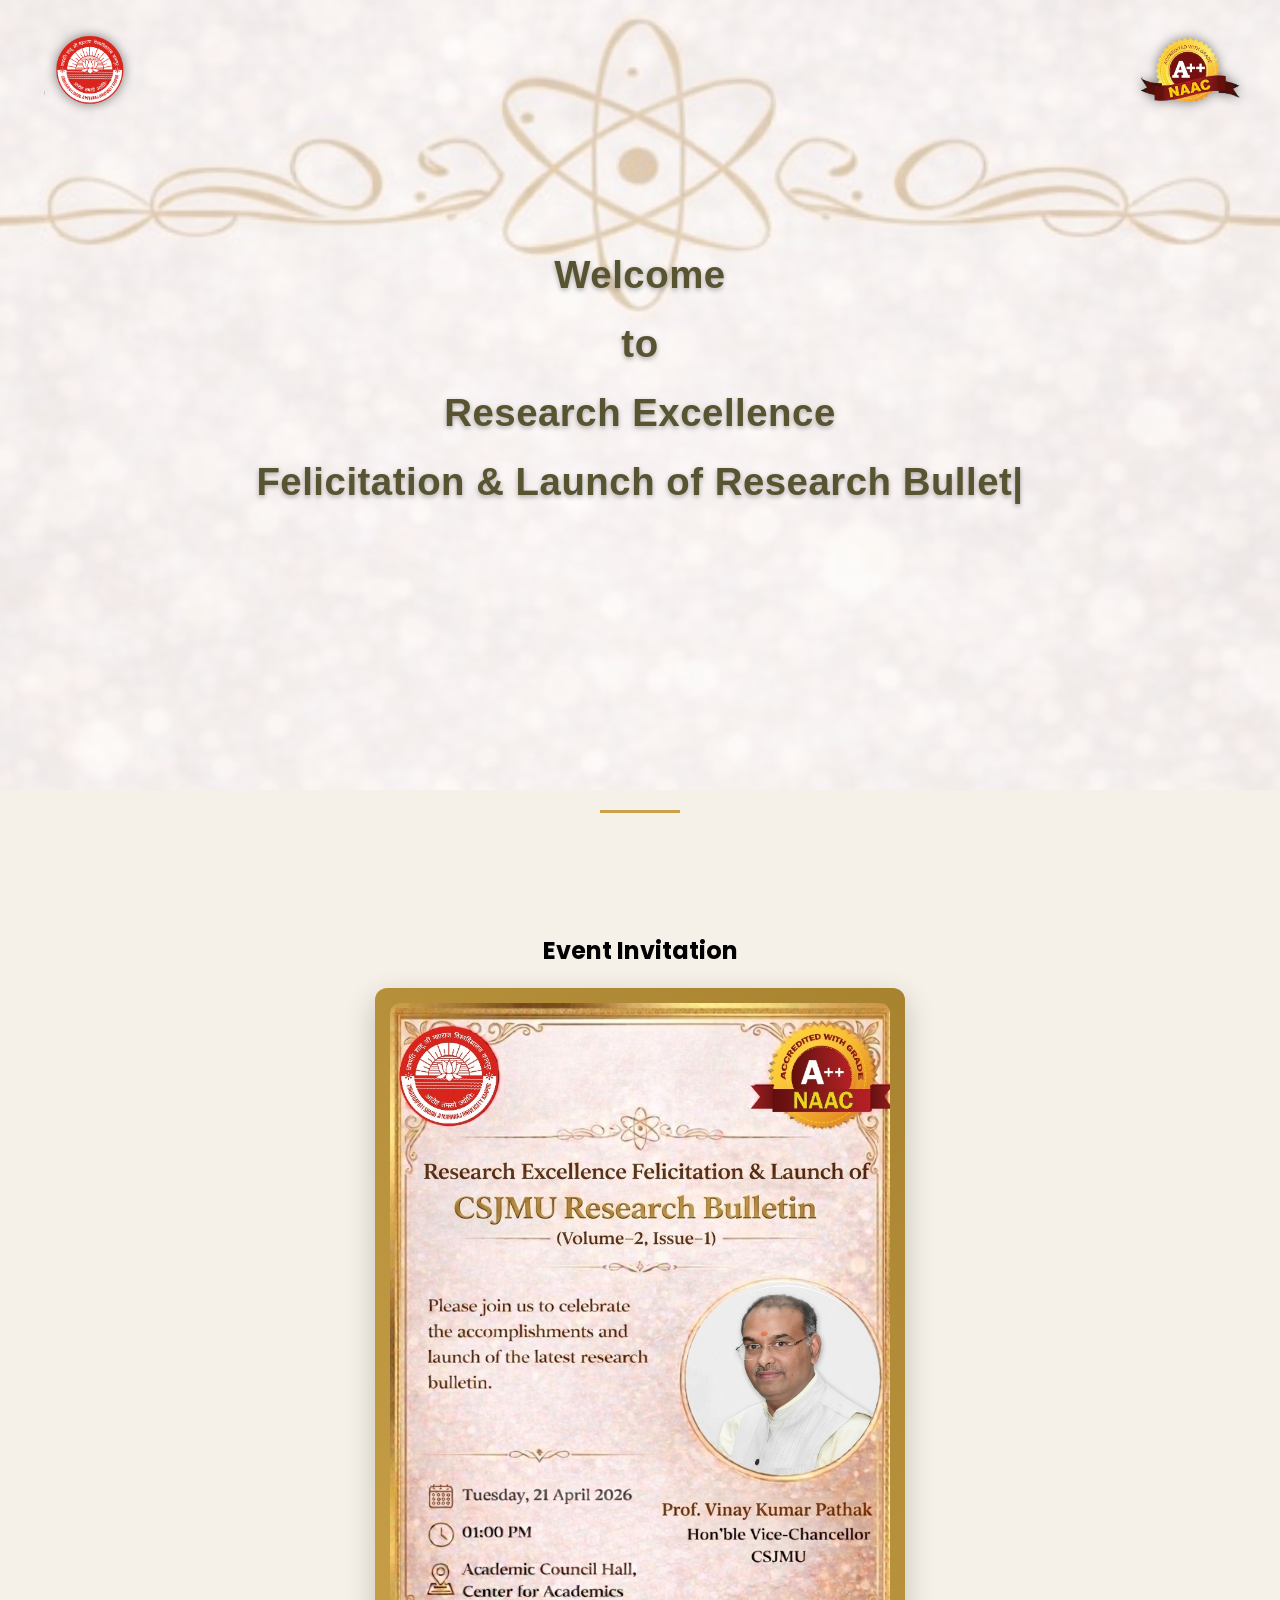
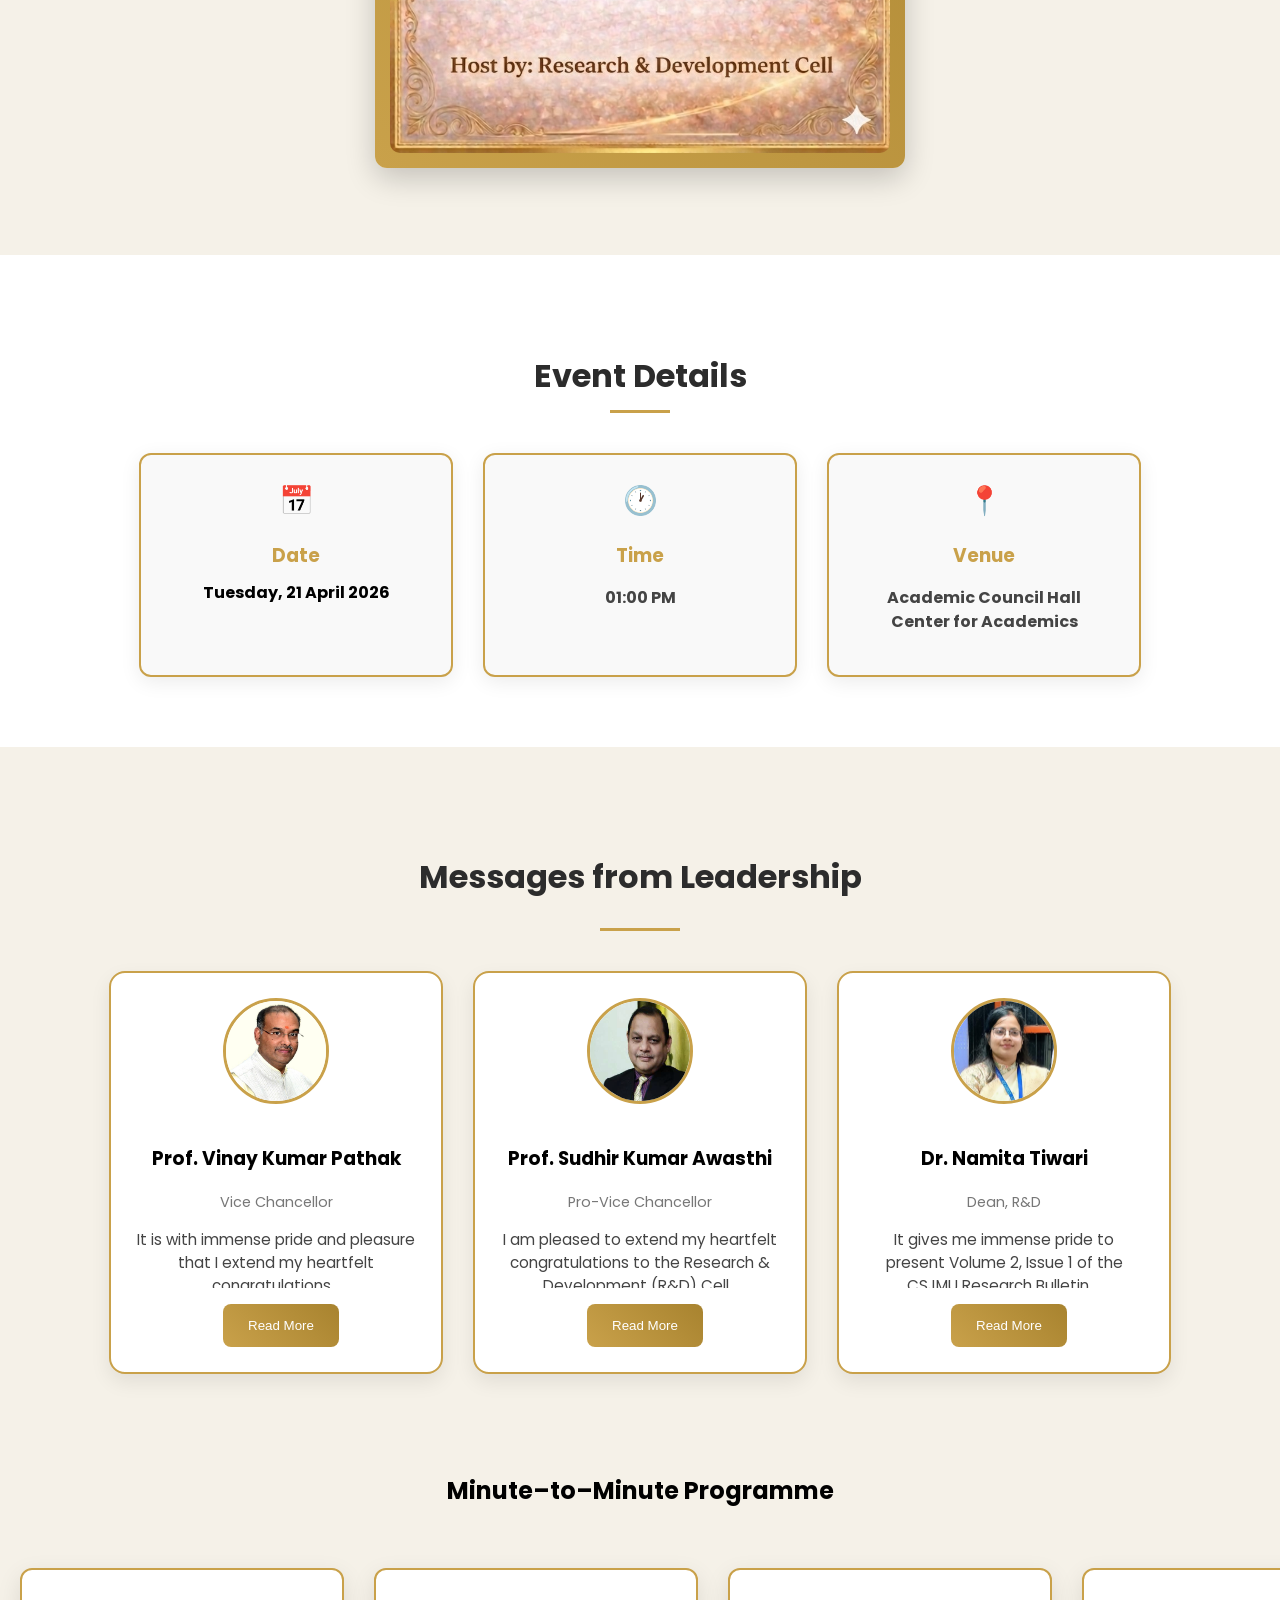
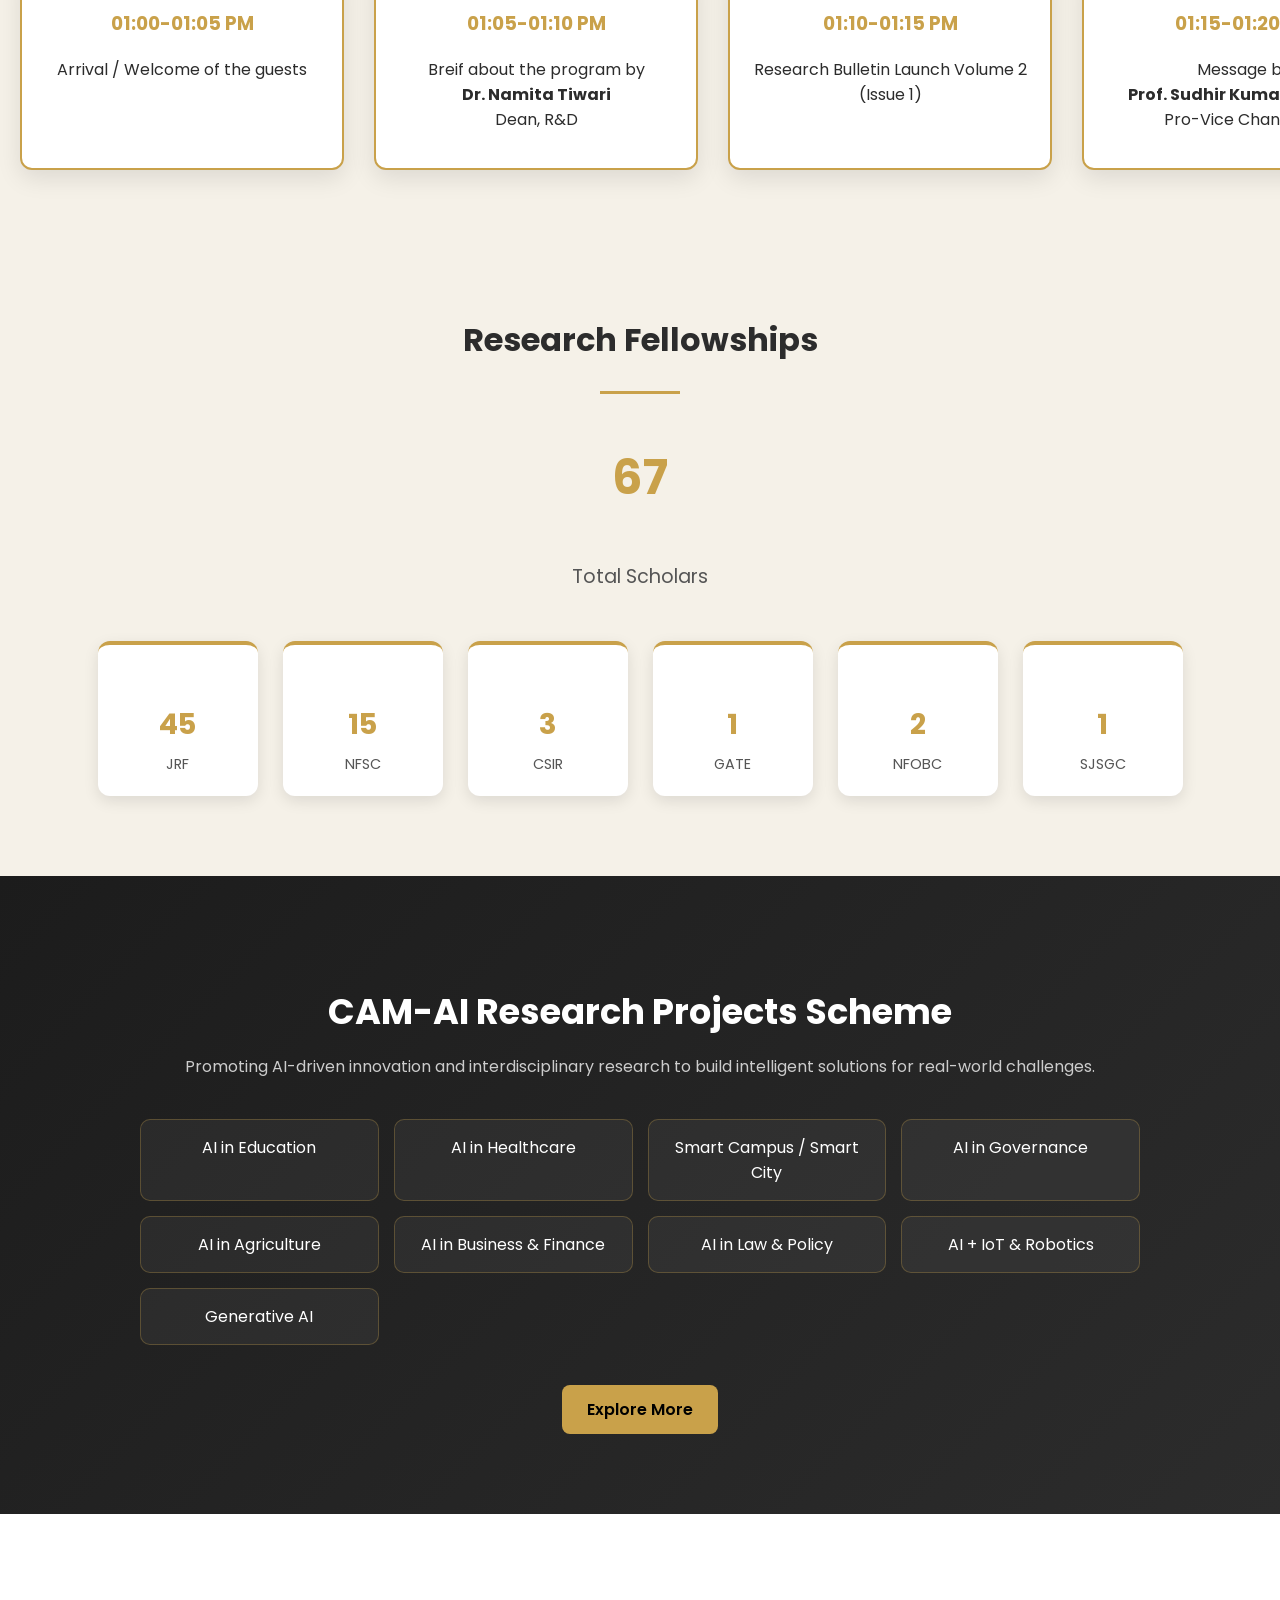
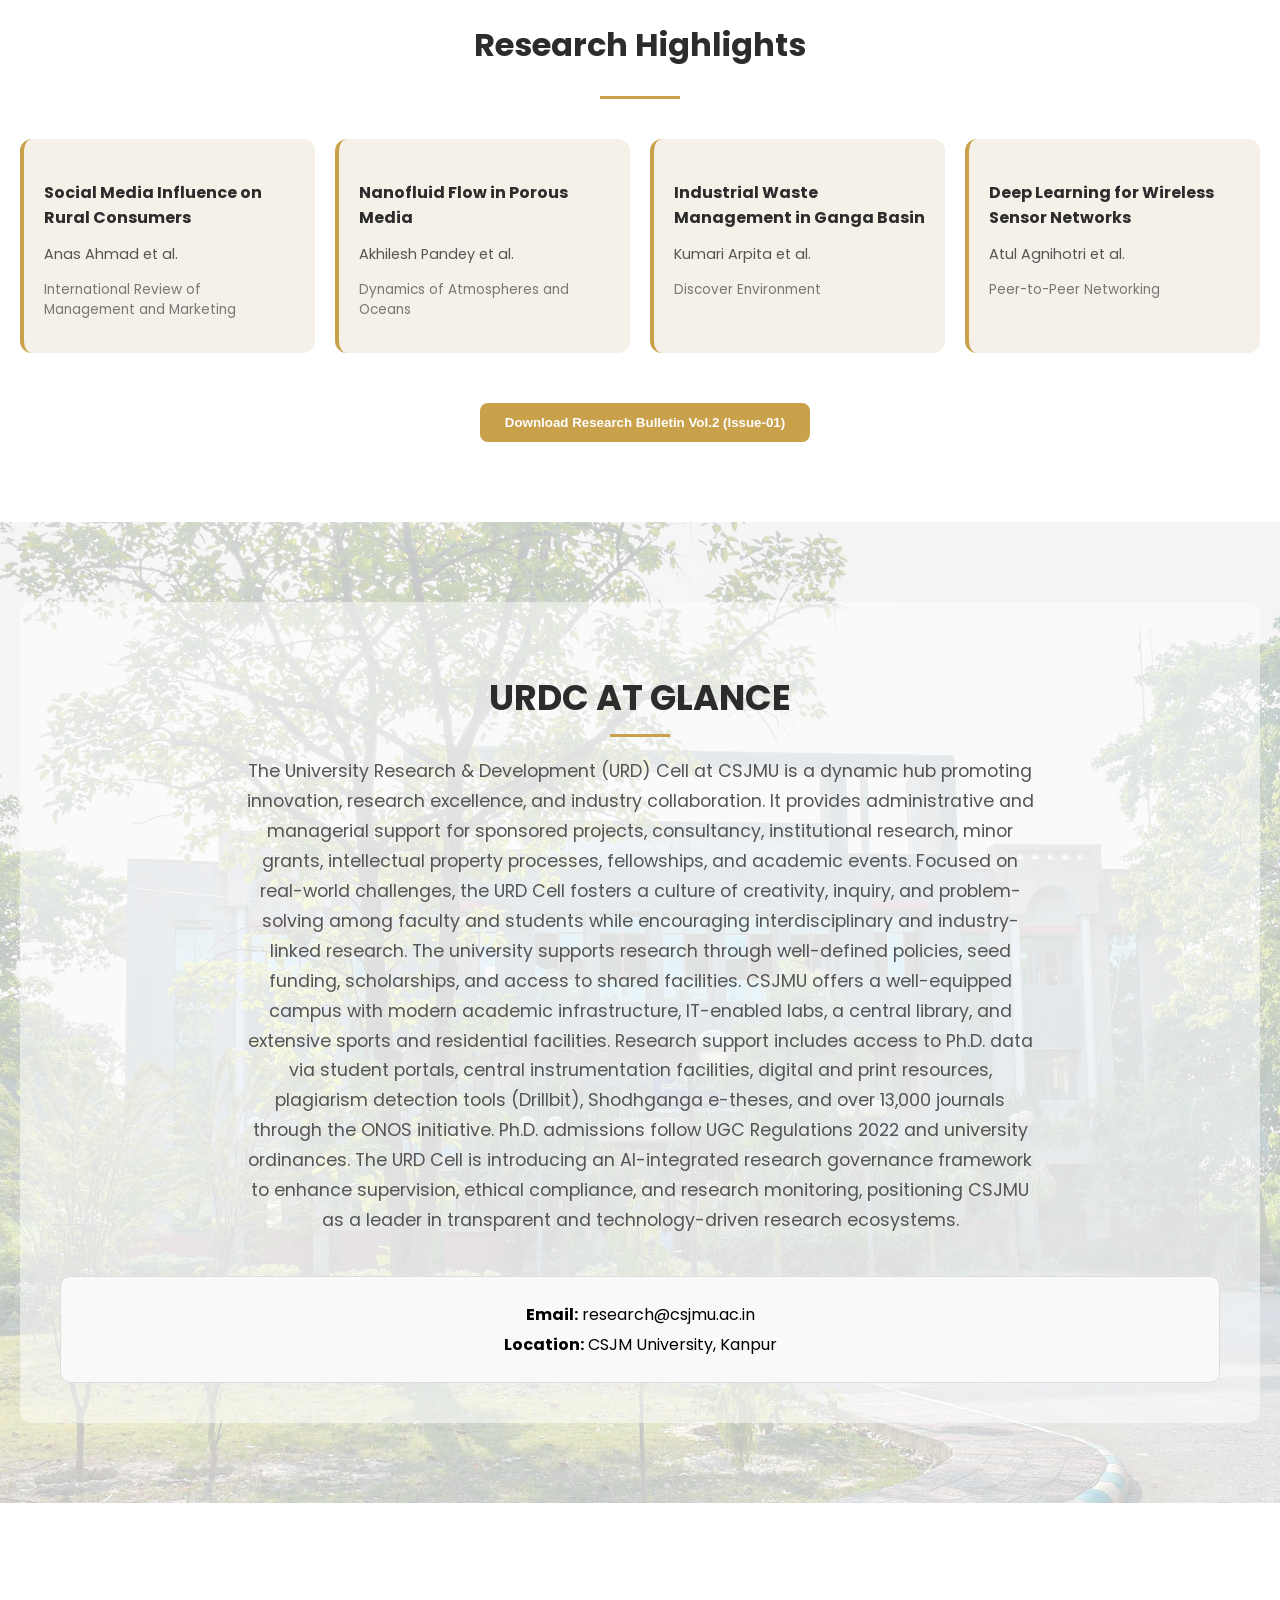
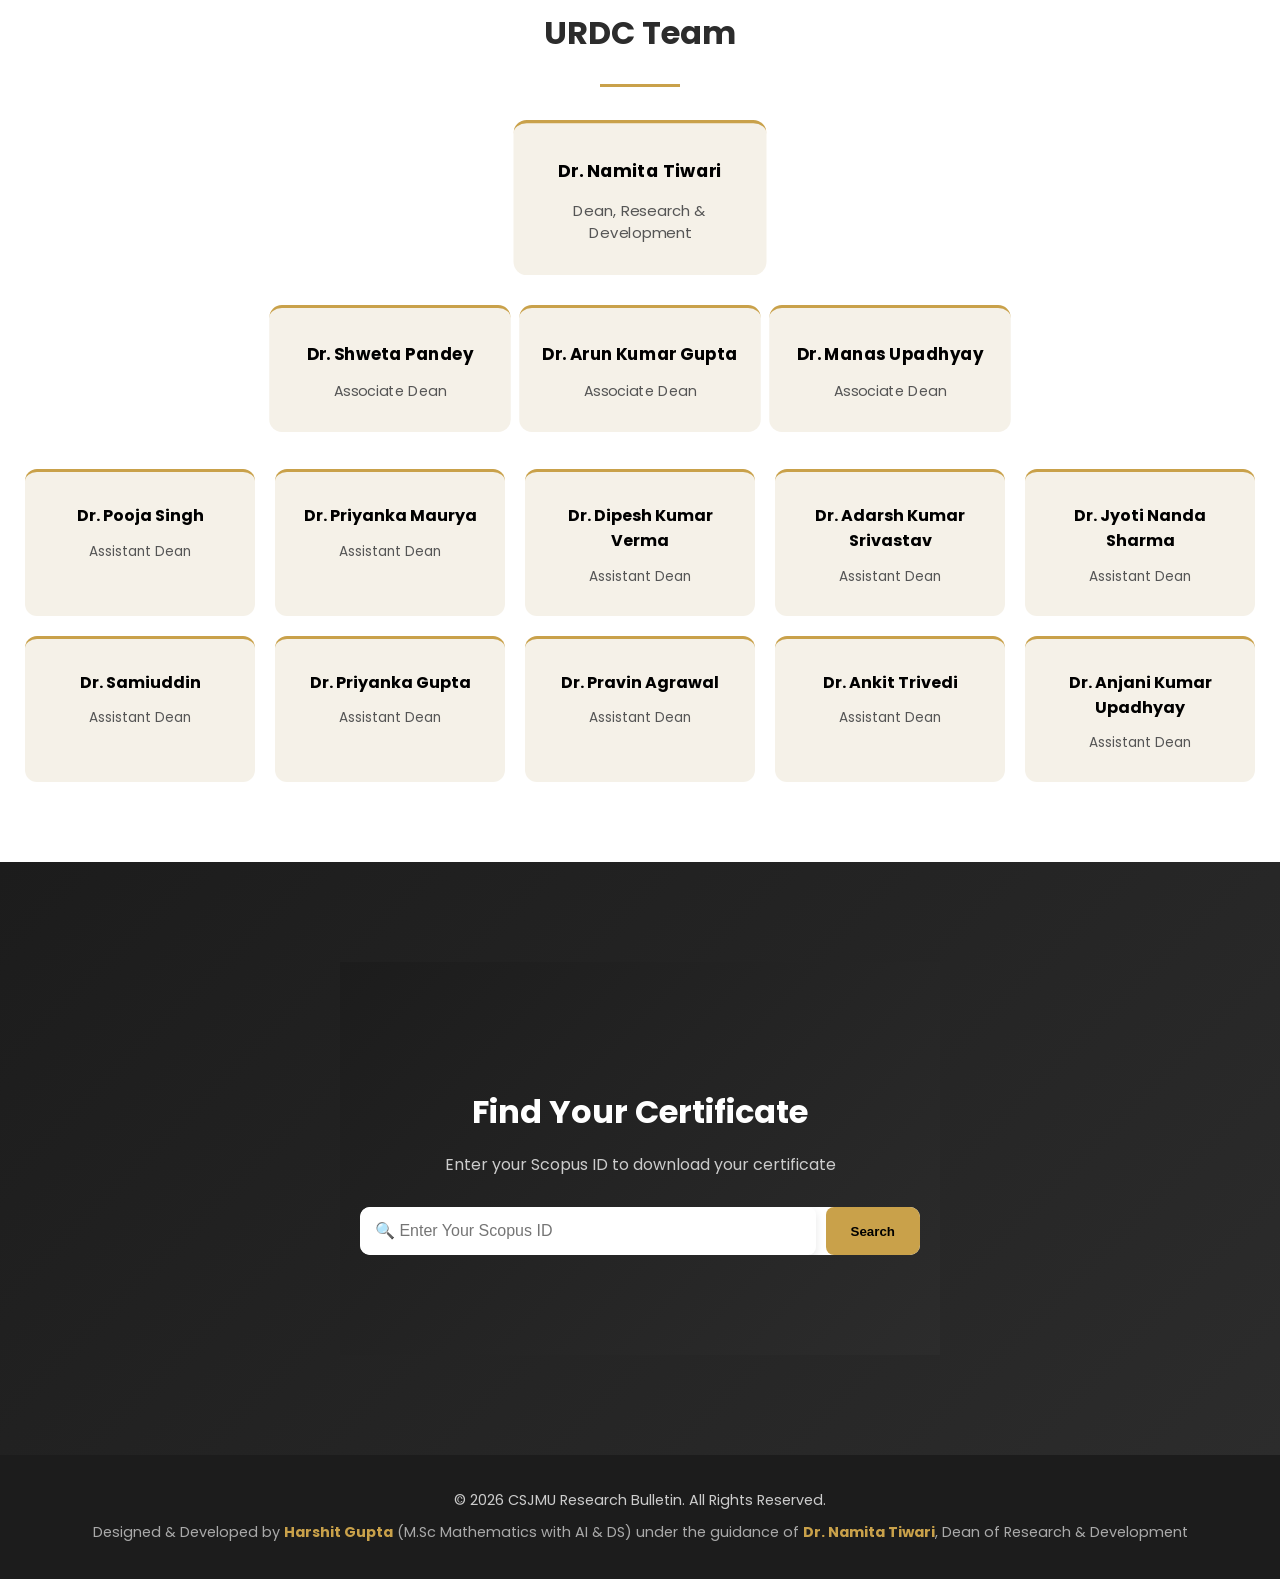
==== commit 5505a332: "invitation section added" ====
--- a/index.html
+++ b/index.html
@@ -19,6 +19,16 @@
 </section>
 
 <hr class="divider">
+
+<section class="invitation-section">
+
+  <h2>Event Invitation</h2>
+
+  <div class="invite-container">
+    <img src="invitation.jpeg" alt="Invitation Card">
+  </div>
+
+</section>
 
 <section class="event-info">
 
--- a/style.css
+++ b/style.css
@@ -934,4 +934,24 @@
 }
 html {
   scroll-behavior: smooth;
+}
+.invitation-section {
+  padding: 80px 20px;
+  text-align: center;
+  background: #F5F1E8;
+}
+
+.invite-container {
+  display: inline-block;
+  padding: 15px;
+  background: linear-gradient(45deg, #C9A14A, #a8832f);
+  border-radius: 12px;
+  box-shadow: 0 10px 30px rgba(0,0,0,0.2);
+}
+
+.invite-container img {
+  width: 100%;
+  max-width: 500px;
+  border-radius: 10px;
+  display: block;
 }
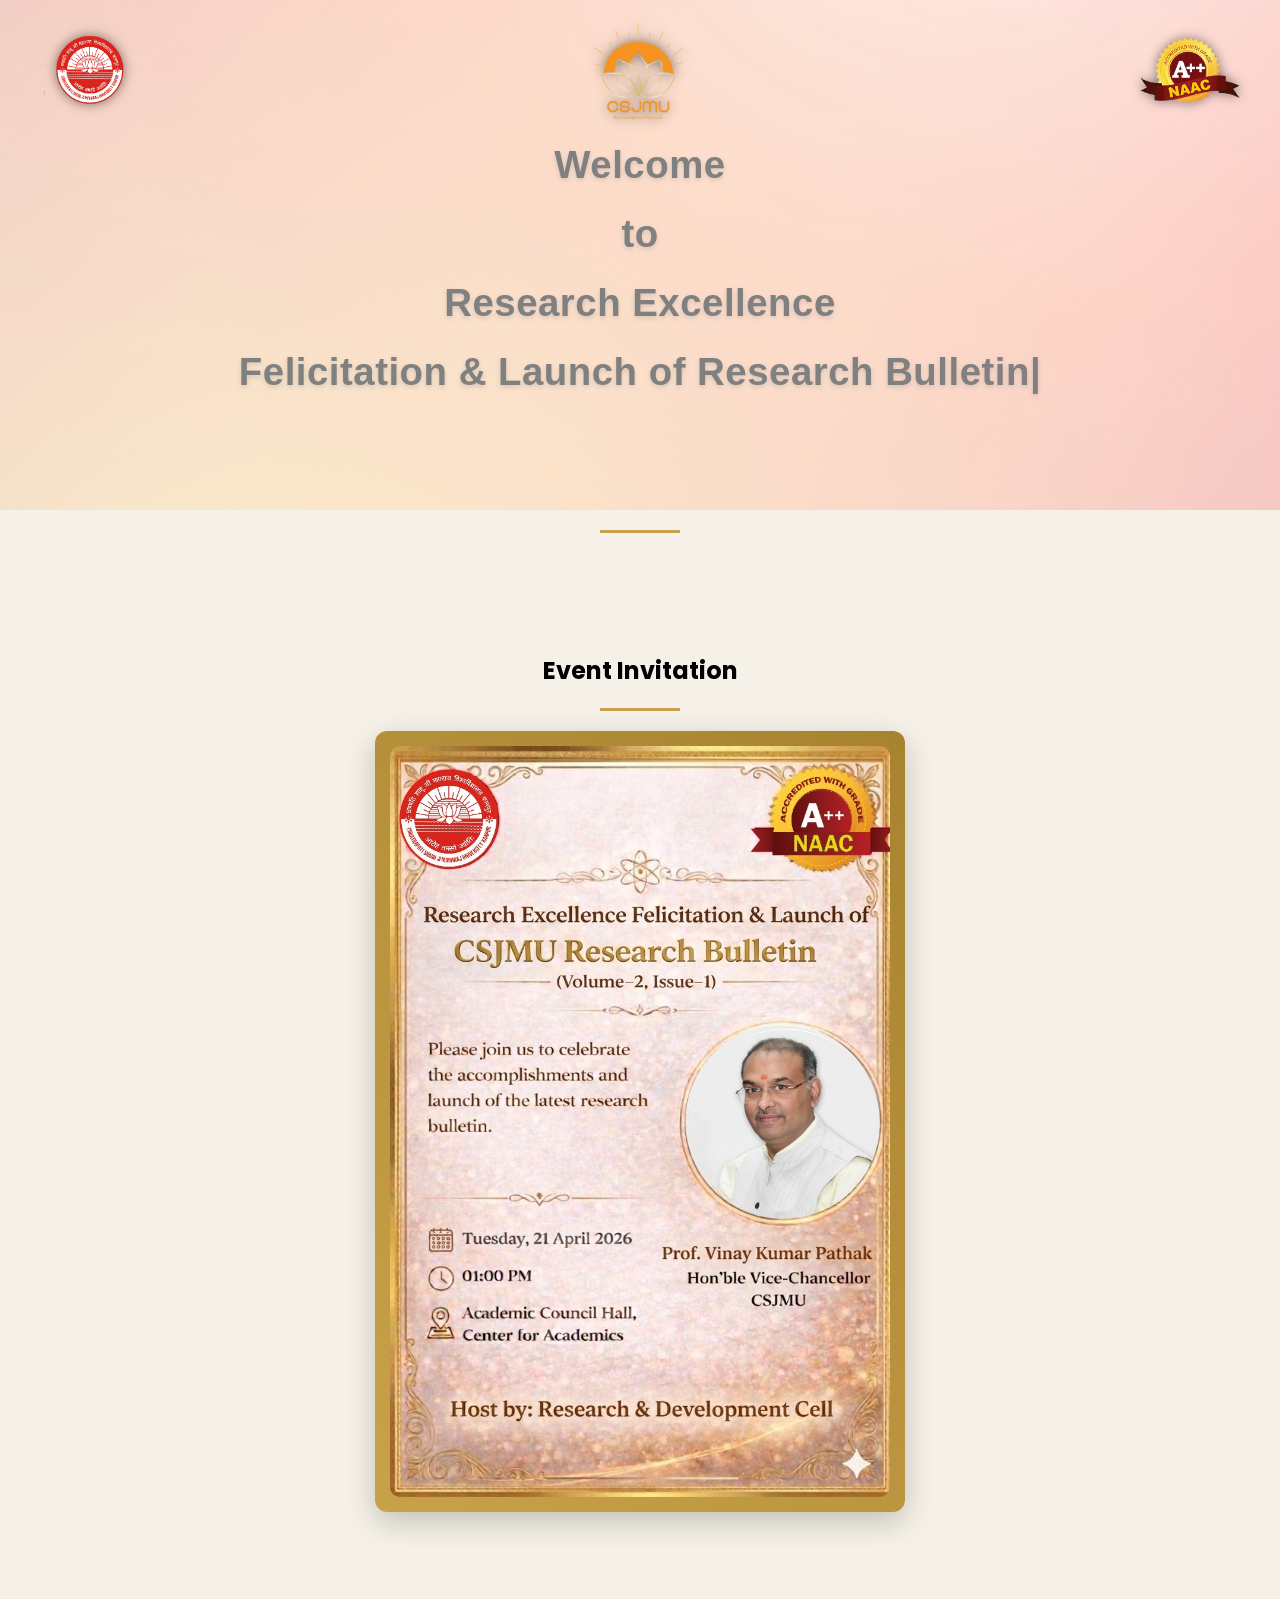
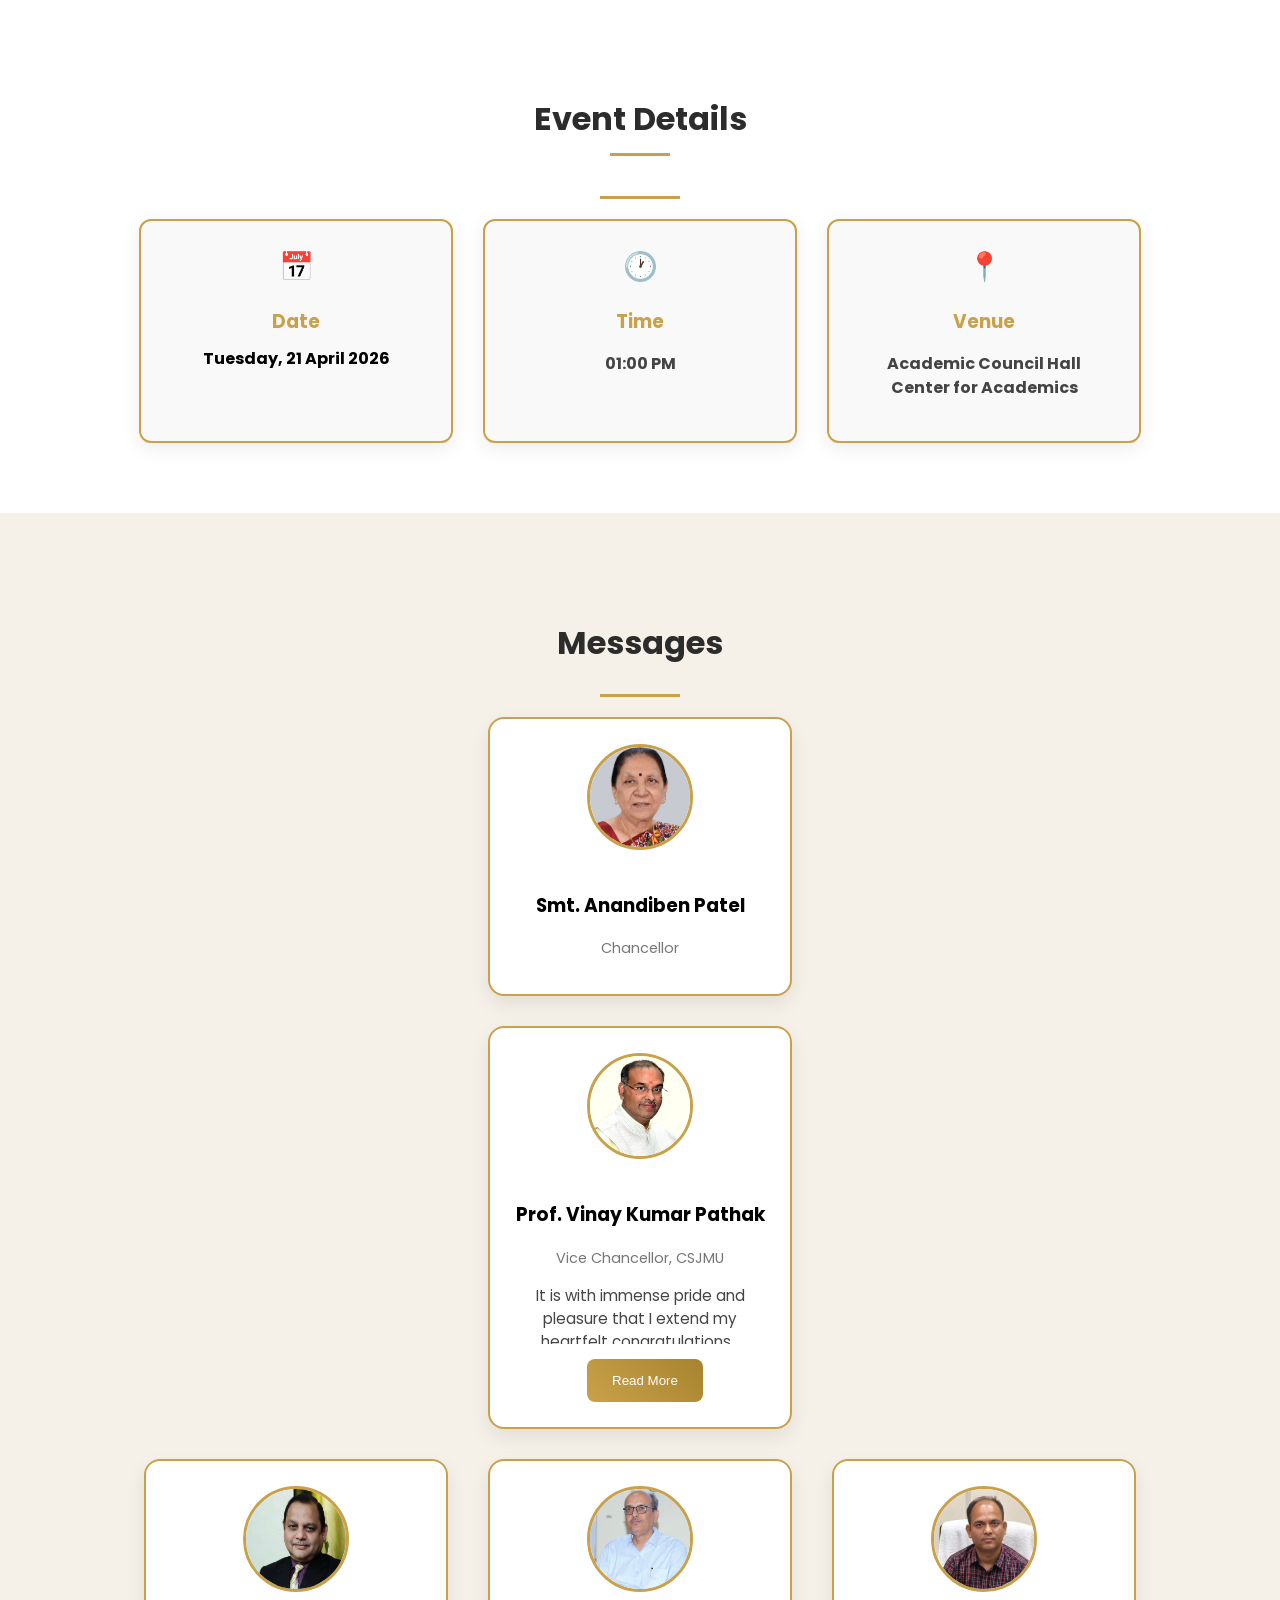
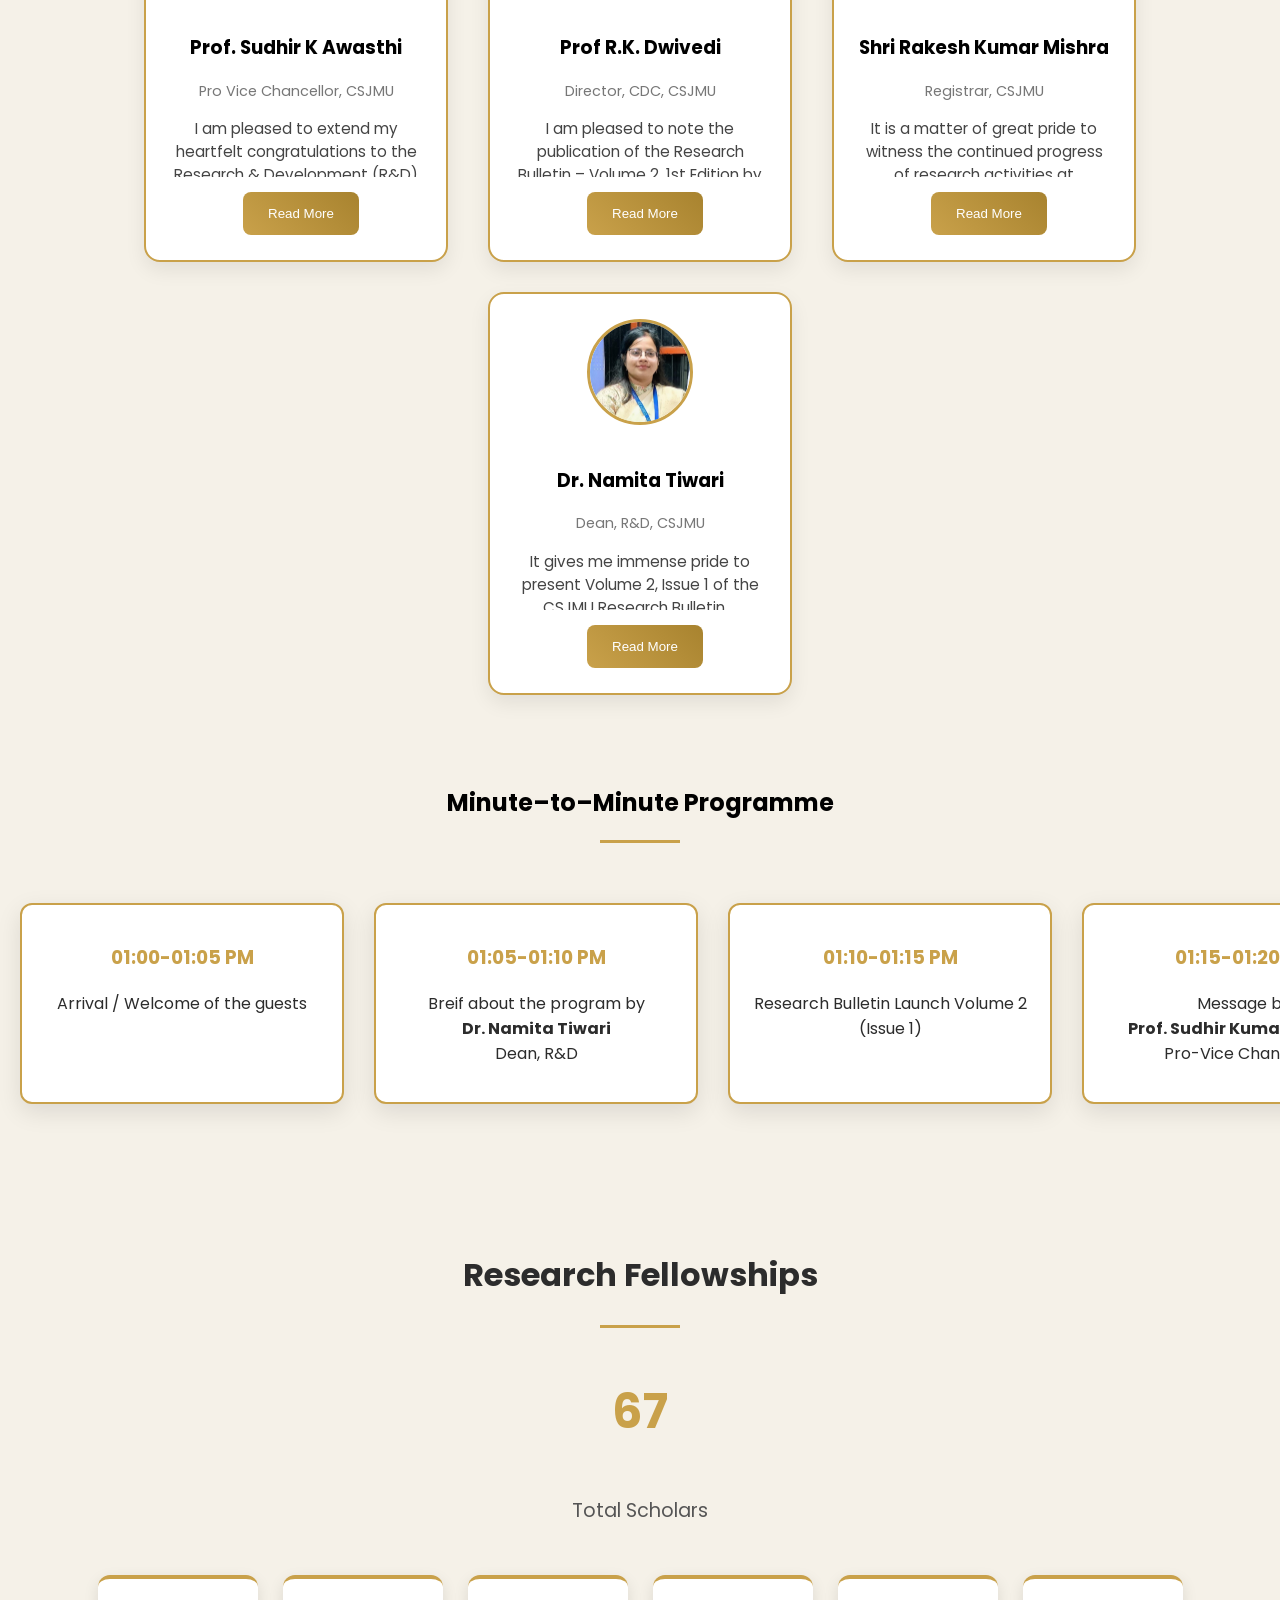
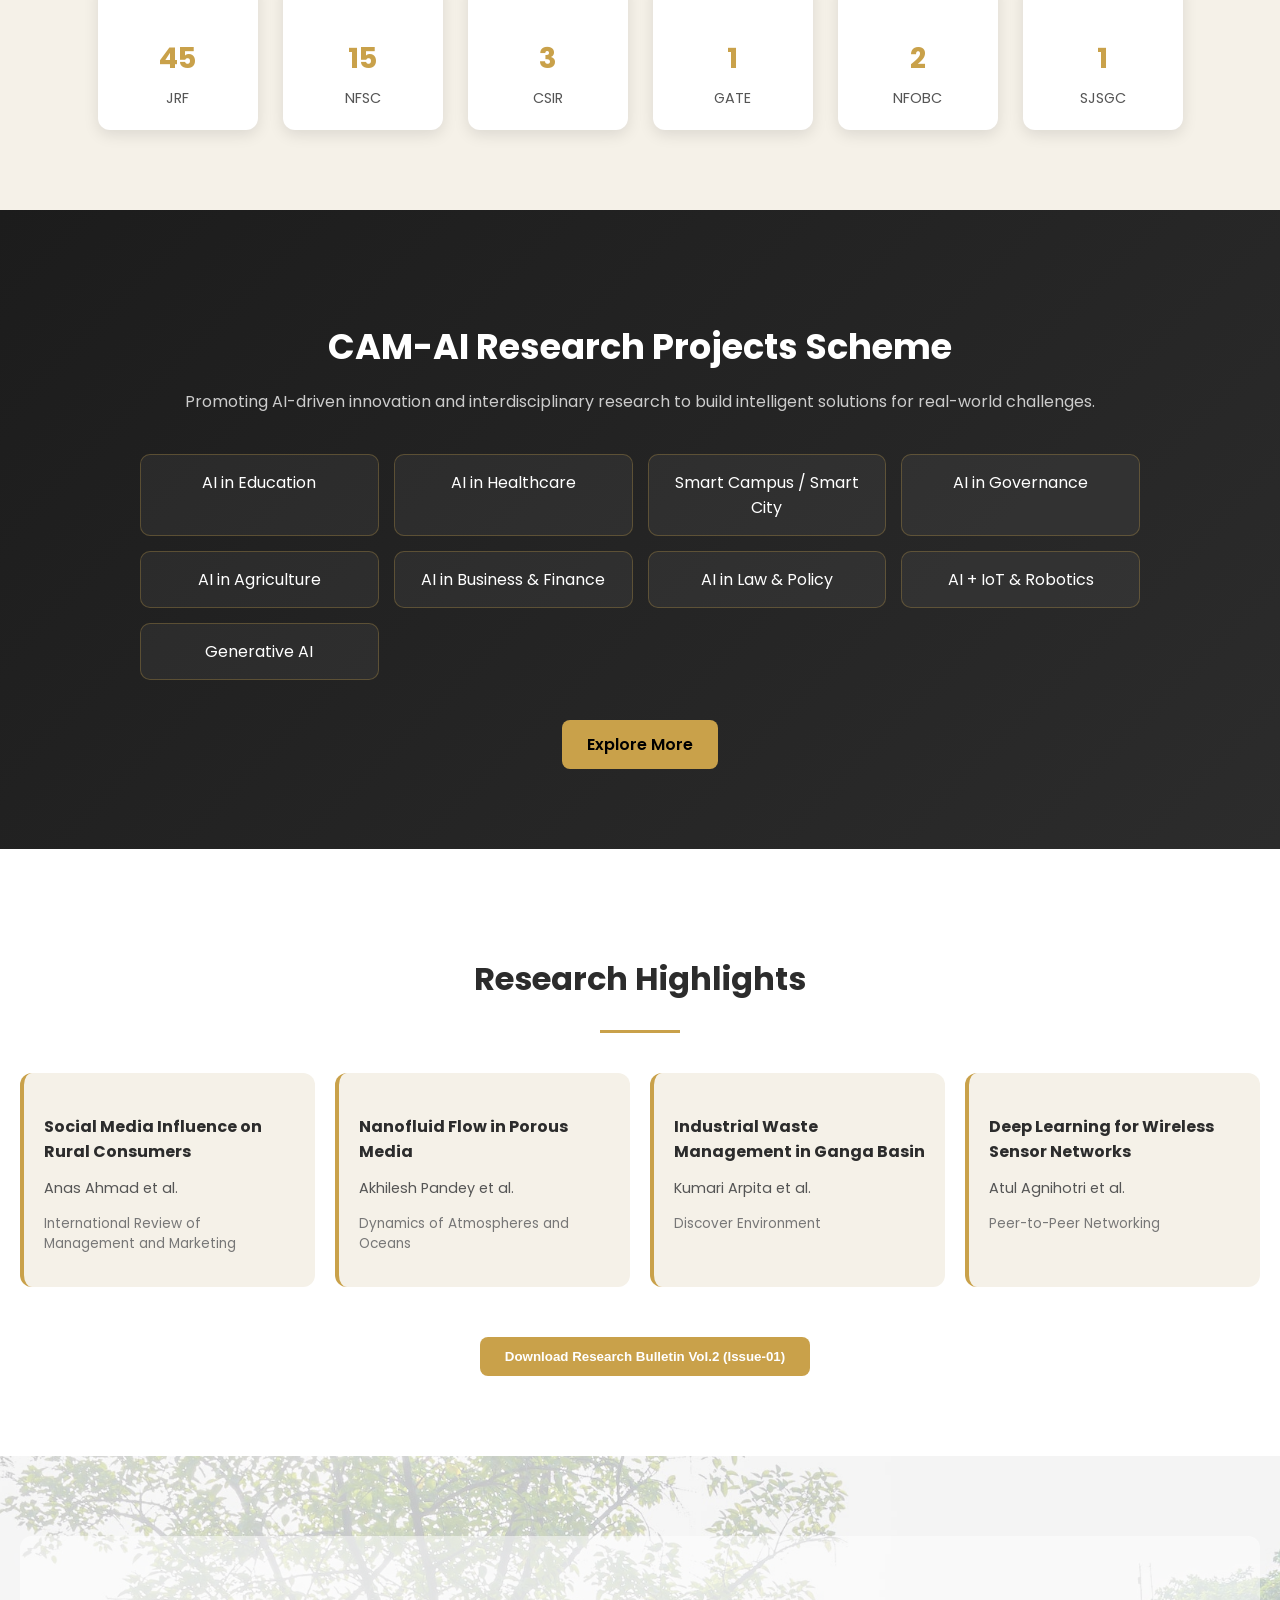
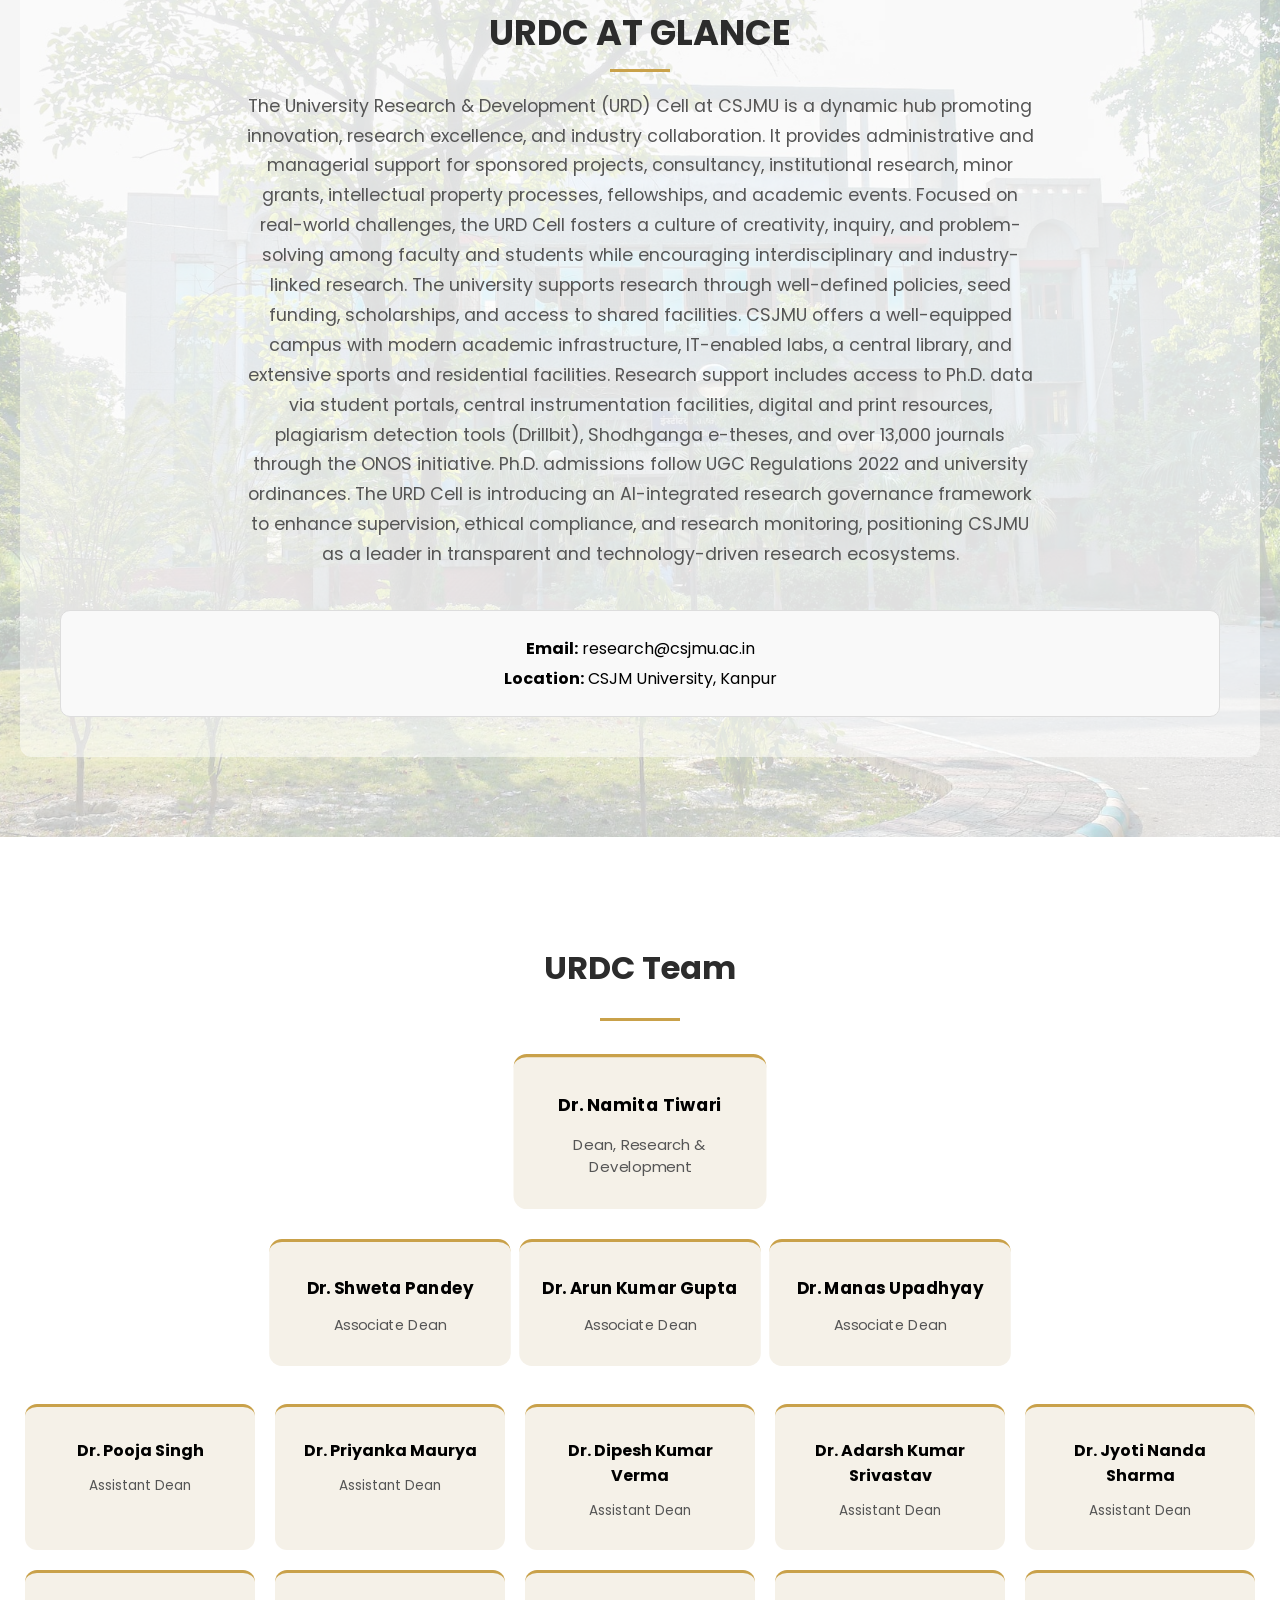
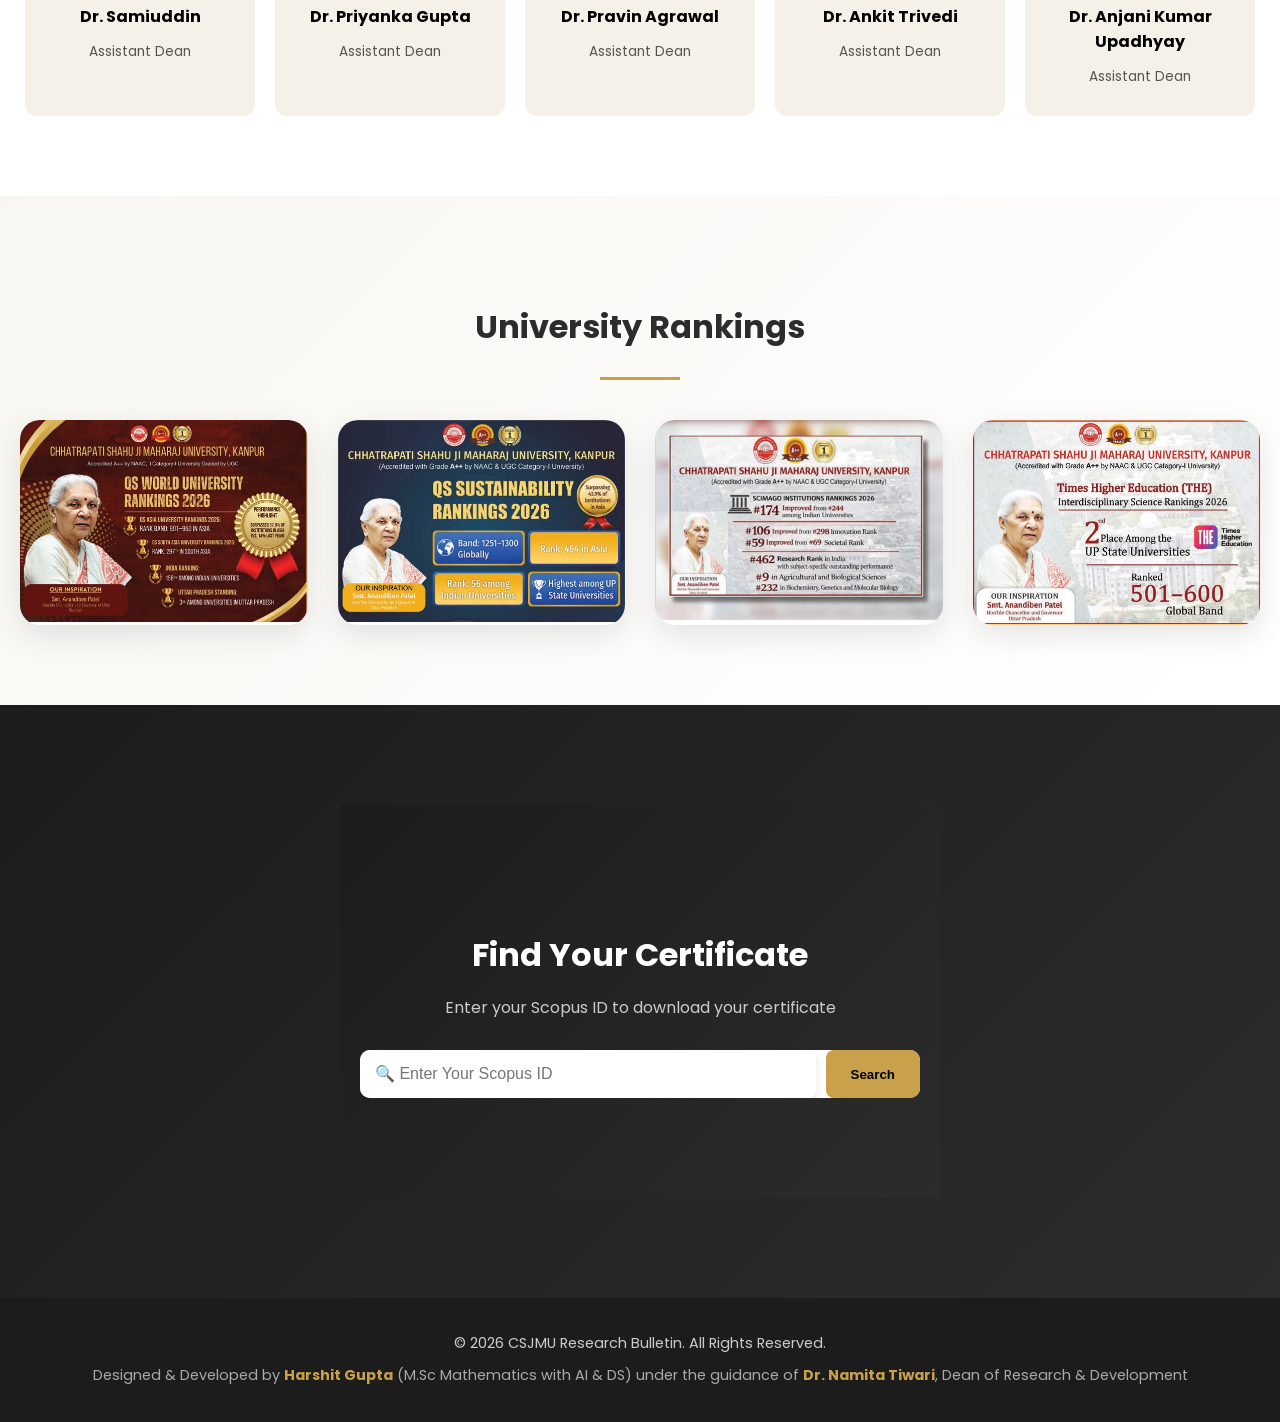
==== commit 2ad5a540: "final layout prepared" ====
--- a/index.html
+++ b/index.html
@@ -12,10 +12,21 @@
 <!-- HERO -->
 <section class="hero">
   <div class="top-bar">
-    <img src="university-logo.png" class="logo left-logo">
-    <h1 id="typing"></h1>
-    <img src="naac-logo.png" class="logo right-logo">
-  </div>
+
+    <!-- LEFT -->
+    <img src="university-logo.png" class="logo">
+
+    <!-- CENTER LOGO -->
+    <img src="bulletin.png" class="logo center-logo">
+
+    <!-- RIGHT -->
+    <img src="naac-logo.png" class="logo">
+
+  </div>
+
+  <!-- TEXT BELOW -->
+  <h1 id="typing"></h1>
+
 </section>
 
 <hr class="divider">
@@ -23,6 +34,7 @@
 <section class="invitation-section">
 
   <h2>Event Invitation</h2>
+  <div class="divider"></div>
 
   <div class="invite-container">
     <img src="invitation.jpeg" alt="Invitation Card">
@@ -33,6 +45,7 @@
 <section class="event-info">
 
   <h2 class="event-title">Event Details</h2>
+  <div class="divider"></div>
 
   <div class="event-grid">
 
@@ -59,333 +72,81 @@
 </section>
 
 <section class="message-section">
-  <h2 class="section-title">Messages from Leadership</h2>
-  <div class="divider"></div>
-
-  <div class="message-container">
-
-    <!-- CARD 1 -->
-    <div class="message-card">
-      <img src="vinay.jpg" alt="VC">
-      <h3>Prof. Vinay Kumar Pathak</h3>
-      <p class="designation">Vice Chancellor</p>
-      <p class="message-text">
+  <h2 class="section-title">Messages</h2>
+  <div class="divider"></div>
+
+  <div class="pyramid">
+
+    <!-- ROW 1 (Chancellor) -->
+    <div class="row row-1">
+      <div class="message-card">
+        <img src="chancellor.jpeg" alt="Chancellor">
+        <h3>Smt. Anandiben Patel</h3>
+        <p class="designation">Chancellor</p>
+      </div>
+    </div>
+
+    <!-- ROW 2 (VC) -->
+    <div class="row row-2">
+      <div class="message-card">
+        <img src="vinay.jpg">
+        <h3>Prof. Vinay Kumar Pathak</h3>
+        <p class="designation">Vice Chancellor, CSJMU</p>
+        <p class="message-text">
         It is with immense pride and pleasure that I extend my heartfelt congratulations...
       </p>
-      <button onclick="openModal('vcModal')">Read More</button>
-    </div>
-
-    <!-- CARD 2 -->
-    <div class="message-card">
-      <img src="awasthi.png" alt="Pro VC">
-      <h3>Prof. Sudhir Kumar Awasthi</h3>
-      <p class="designation">Pro-Vice Chancellor</p>
-      <p class="message-text">
+        <button onclick="openModal('vcModal')">Read More</button>
+      </div>
+    </div>
+
+    <!-- ROW 3 (3 CARDS) -->
+    <div class="row row-3">
+
+      <div class="message-card">
+        <img src="awasthi.png">
+        <h3>	Prof. Sudhir K Awasthi</h3>
+        <p class="designation">Pro Vice Chancellor, CSJMU</p>
+        <p class="message-text">
         I am pleased to extend my heartfelt congratulations to the Research & Development (R&D) Cell...
       </p>
-      <button onclick="openModal('provcModal')">Read More</button>
-    </div>
-
-    <!-- CARD 3 -->
-    <div class="message-card">
-      <img src="namita.jpg" alt="Dean">
-      <h3>Dr. Namita Tiwari</h3>
-      <p class="designation">Dean, R&D</p>
-      <p class="message-text">
+        <button onclick="openModal('provcModal')">Read More</button>
+      </div>
+
+      <div class="message-card">
+        <img src="cdc.jpeg">
+        <h3>Prof R.K. Dwivedi</h3>
+        <p class="designation">Director, CDC, CSJMU</p>
+        <p class="message-text">
+        I am pleased to note the publication of the Research Bulletin – Volume 2, 1st Edition by the Research & Development Cell, CSJMU....
+      </p>
+        <button onclick="openModal('cdcModal')">Read More</button>
+      </div>
+
+      <div class="message-card">
+        <img src="registrar.jpg">
+        <h3>Shri Rakesh Kumar Mishra</h3>
+        <p class="designation">Registrar, CSJMU</p>
+        <p class="message-text">
+          It is a matter of great pride to witness the continued progress of research activities at Chhatrapati Shahu Ji Maharaj University, Kanpur, reflected through the Research Bulletin – Volume 2, 1st Edition.</p>
+        <button onclick="openModal('registrarModal')">Read More</button>
+      </div>
+
+    </div>
+
+    <!-- ROW 4 (Dean Center) -->
+    <div class="row row-4">
+      <div class="message-card highlight">
+        <img src="namita.jpg">
+        <h3>Dr. Namita Tiwari</h3>
+        <p class="designation">Dean, R&D, CSJMU</p>
+        <p class="message-text">
          It gives me immense pride to present Volume 2, Issue 1 of the CSJMU Research Bulletin,...
       </p>
-      <button onclick="openModal('deanModal')">Read More</button>
-    </div>
-
-  </div>
-</section>
-
-<!-- TIMELINE -->
-<section class="timeline-section">
-
-  <h2>Minute–to–Minute Programme</h2>
-
-  <div class="timeline-horizontal">
-
-    <div class="card">
-      <div class="info">
-        <h3>01:00-01:05 PM</h3>
-        <p>Arrival / Welcome of the guests</p>
-      </div>
-    </div>
-
-    <div class="card">
-      <div class="info">
-        <h3>01:05-01:10 PM</h3>
-        <p>Breif about the program by <br><span><b>Dr. Namita Tiwari</b></span><br> Dean, R&D </p>
-      </div>
-    </div>
-
-    <div class="card">
-      <div class="info">
-        <h3>01:10-01:15 PM</h3>
-        <p>Research Bulletin Launch Volume 2 (Issue 1)</p>
-      </div>
-    </div>
-
-    <div class="card">
-      <div class="info">
-        <h3>01:15-01:20 PM</h3>
-        <p>Message by<br><span><b>Prof. Sudhir Kumar Awasthi</b></span><br>Pro-Vice Chancellor</p>
-      </div>
-    </div>
-
-    <div class="card">
-      <div class="info">
-        <h3>01:20-01:25 PM</h3>
-        <p>Message by<br><span><b>Prof. Vinay Kumar Pathak<br></span> Hon’ble Vice Chancellor</b></p>
-      </div>
-    </div>
-
-    <div class="card">
-      <div class="info">
-        <h3>01:25-01:45 PM</h3>
-        <p>Distribution of Certificates</p>
-      </div>
-    </div>
-
-    <div class="card">
-      <div class="info">
-        <h3>01:45-01:50 PM</h3>
-        <p>Vote of thanks by <br><span><b>Dr. Shweta Pandey</b></span><br>Associate Dean R&D</p>
-      </div>
-    </div>
-
-  </div>
-
-</section>
-
-<section class="stats-section">
-
-  <h2 class="section-title">Research Fellowships</h2>
-  <div class="divider"></div>
-
-  <!-- TOP -->
-  <div class="pyramid-top">
-    <h3>67</h3>
-    <p>Total Scholars</p>
-  </div>
-
-  <!-- BOTTOM GRID -->
-  <div class="pyramid-bottom">
-
-    <div class="pyramid-item">
-      <h4>45</h4>
-      <span>JRF</span>
-    </div>
-
-    <div class="pyramid-item">
-      <h4>15</h4>
-      <span>NFSC</span>
-    </div>
-
-    <div class="pyramid-item">
-      <h4>3</h4>
-      <span>CSIR</span>
-    </div>
-
-    <div class="pyramid-item">
-      <h4>1</h4>
-      <span>GATE</span>
-    </div>
-
-    <div class="pyramid-item">
-      <h4>2</h4>
-      <span>NFOBC</span>
-    </div>
-
-    <div class="pyramid-item">
-      <h4>1</h4>
-      <span>SJSGC</span>
-    </div>
-
-  </div>
-
-</section>
-
-<section class="ai-section">
-
-  <div class="ai-container">
-
-    <h2>CAM-AI Research Projects Scheme</h2>
-    <p class="ai-desc">
-      Promoting AI-driven innovation and interdisciplinary research to build 
-      intelligent solutions for real-world challenges.
-    </p>
-
-    <div class="ai-grid">
-
-      <div class="ai-card">AI in Education</div>
-      <div class="ai-card">AI in Healthcare</div>
-      <div class="ai-card">Smart Campus / Smart City</div>
-      <div class="ai-card">AI in Governance</div>
-      <div class="ai-card">AI in Agriculture</div>
-      <div class="ai-card">AI in Business & Finance</div>
-      <div class="ai-card">AI in Law & Policy</div>
-      <div class="ai-card">AI + IoT & Robotics</div>
-      <div class="ai-card">Generative AI</div>
-
-    </div>
-
-    <a href="https://csjmu.ac.in/researchprojects/camai.html" target="_blank" class="ai-btn">
-      Explore More
-    </a>
-
-  </div>
-
-</section>
-
-<section class="pub-section">
-
-  <h2 class="section-title">Research Highlights</h2>
-  <div class="divider"></div>
-
-  <div class="pub-container">
-
-    <div class="pub-card">
-      <h4>Social Media Influence on Rural Consumers</h4>
-      <p class="authors">Anas Ahmad et al.</p>
-      <p class="journal">International Review of Management and Marketing</p>
-    </div>
-
-    <div class="pub-card">
-      <h4>Nanofluid Flow in Porous Media</h4>
-      <p class="authors">Akhilesh Pandey et al.</p>
-      <p class="journal">Dynamics of Atmospheres and Oceans</p>
-    </div>
-
-    <div class="pub-card">
-      <h4>Industrial Waste Management in Ganga Basin</h4>
-      <p class="authors">Kumari Arpita et al.</p>
-      <p class="journal">Discover Environment</p>
-    </div>
-
-    <div class="pub-card">
-      <h4>Deep Learning for Wireless Sensor Networks</h4>
-      <p class="authors">Atul Agnihotri et al.</p>
-      <p class="journal">Peer-to-Peer Networking</p>
-    </div>
-
-  </div>
-
-  <a href="March bulletin_compressed (1).pdf" target="_blank">
-    <button class="pub-btn"><b>Download Research Bulletin Vol.2 (Issue-01)</b></button>
-  </a>
-
-
-</section>
-
-<!-- ABOUT -->
-<section class="about-section">
-
-  <div class="about-container">
-
-    <h2>URDC AT GLANCE</h2>
-
-    <p class="intro">
-      The University Research & Development (URD) Cell at CSJMU is a dynamic hub 
-promoting innovation, research excellence, and industry collaboration. It provides 
-administrative and managerial support for sponsored projects, consultancy, 
-institutional research, minor grants, intellectual property processes, fellowships, and 
-academic events.
-    Focused on real-world challenges, the URD Cell fosters a culture of creativity, inquiry, 
-and problem-solving among faculty and students while encouraging interdisciplinary 
-and industry-linked research. The university supports research through well-defined 
-policies, seed funding, scholarships, and access to shared facilities. CSJMU offers a 
-well-equipped campus with modern academic infrastructure, IT-enabled labs, a central 
-library, and extensive sports and residential facilities. Research support includes access 
-to Ph.D. data via student portals, central instrumentation facilities, digital and print 
-resources, plagiarism detection tools (Drillbit), Shodhganga e-theses, and over 13,000 
-journals through the ONOS initiative.
-  Ph.D. admissions follow UGC Regulations 2022 and university ordinances.
-The URD Cell is introducing an AI-integrated research governance framework to 
-enhance supervision, ethical compliance, and research monitoring, positioning CSJMU 
-as a leader in transparent and technology-driven research ecosystems.
-    </p>
-
-    <div class="contact-box">
-      <p><strong>Email:</strong> research@csjmu.ac.in</p>
-      <p><strong>Location:</strong> CSJM University, Kanpur</p>
-    </div>
-
-  </div>
-
-</section>
-
-<section class="team-section">
-
-  <h2 class="section-title">URDC Team</h2>
-  <div class="divider"></div>
-
-  <!-- TOP: DEAN -->
-  <div class="team-row top">
-    <div class="team-card highlight">
-      <h3>Dr. Namita Tiwari</h3>
-      <p class="role">Dean, Research & Development</p>
-    </div>
-  </div>
-
-  <!-- MIDDLE: ASSOCIATE -->
-  <div class="team-row middle">
-    <div class="team-card">
-      <h3>Dr. Shweta Pandey</h3>
-      <p class="role">Associate Dean</p>
-    </div>
-
-    <div class="team-card">
-      <h3>Dr. Arun Kumar Gupta</h3>
-      <p class="role">Associate Dean</p>
-    </div>
-
-    <div class="team-card">
-      <h3>Dr. Manas Upadhyay</h3>
-      <p class="role">Associate Dean</p>
-    </div>
-  </div>
-
-  <!-- BOTTOM: ASSISTANT -->
-  <div class="team-row bottom">
-
-    <div class="team-card"><h3>Dr. Pooja Singh</h3><p>Assistant Dean</p></div>
-    <div class="team-card"><h3>Dr. Priyanka Maurya</h3><p>Assistant Dean</p></div>
-    <div class="team-card"><h3>Dr. Dipesh Kumar Verma</h3><p>Assistant Dean</p></div>
-    <div class="team-card"><h3>Dr. Adarsh Kumar Srivastav</h3><p>Assistant Dean</p></div>
-    <div class="team-card"><h3>Dr. Jyoti Nanda Sharma</h3><p>Assistant Dean</p></div>
-    <div class="team-card"><h3>Dr. Samiuddin</h3><p>Assistant Dean</p></div>
-    <div class="team-card"><h3>Dr. Priyanka Gupta</h3><p>Assistant Dean</p></div>
-    <div class="team-card"><h3>Dr. Pravin Agrawal</h3><p>Assistant Dean</p></div>
-    <div class="team-card"><h3>Dr. Ankit Trivedi</h3><p>Assistant Dean</p></div>
-    <div class="team-card"><h3>Dr. Anjani Kumar Upadhyay</h3><p>Assistant Dean</p></div>
-
-  </div>
-
-</section>
-
-<!-- SEARCH -->
-<section class="search-section">
-
-  <div class="search-container">
-
-<section class="search-section" id="find-certificate">
-    <h2>Find Your Certificate</h2>
-    <p class="search-sub">
-      Enter your Scopus ID to download your certificate
-    </p>
-
-    <div class="search-box">
-      <input type="text" id="searchInput" placeholder="🔍 Enter Your Scopus ID">
-      <button onclick="searchAuthor()">Search</button>
-    </div>
-
-  </div>
-
-  <div id="result"></div>
-
+        <button onclick="openModal('deanModal')">Read More</button>
+      </div>
+    </div>
+
+  </div>
 </section>
 
 <div id="vcModal" class="modal">
@@ -431,6 +192,35 @@
 appreciate the efforts of the R&D team and encourage the academic community 
 to actively contribute. 
     I extend my best wishes for the continued success of this valuable initiative.</p>
+  </div>
+</div>
+
+<div id="cdcModal" class="modal">
+  <div class="modal-content">
+    <span onclick="closeModal('cdcModal')">&times;</span>
+    <h2>Prof. R. K. Dwivedi</h2>
+    <p>I am pleased to note the publication of the Research Bulletin – Volume 2, 1st Edition by the Research & Development Cell, CSJMU.
+
+The University has witnessed significant growth in research output, faculty engagement, and academic initiatives in recent years. The structured mechanisms for research monitoring, proposal evaluation, and quality assurance have played a vital role in enhancing the overall research environment.
+
+This bulletin serves as a valuable platform to document and disseminate the research contributions of the University community. It reflects not only the quantity but also the quality and diversity of work being carried out across disciplines.
+
+I congratulate the Dean, Research & Development, and the entire team for their efforts and extend my best wishes for the continued success of this initiative.</p>
+  </div>
+</div>
+
+<div id="registrarModal" class="modal">
+  <div class="modal-content">
+    <span onclick="closeModal('registrarModal')">&times;</span>
+    <h2>Shri Rakesh Kumar Mishra</h2>
+    <p>It is a matter of great pride to witness the continued progress of research activities at Chhatrapati Shahu Ji Maharaj University, Kanpur, reflected through the Research Bulletin – Volume 2, 1st Edition.
+
+The University has consistently taken steps to strengthen its research ecosystem by ensuring transparency, efficiency, and adherence to academic standards. The efforts of the Research & Development Cell in streamlining research processes, monitoring progress, and promoting quality publications are truly commendable.
+
+This bulletin highlights the collective achievements of our faculty members, researchers, and affiliated institutions, demonstrating the University’s commitment to excellence and innovation.
+
+I extend my sincere appreciation to all contributors and wish them continued success in their academic pursuits.
+</p>
   </div>
 </div>
 
@@ -471,6 +261,324 @@
 </div>
 
 
+<!-- TIMELINE -->
+<section class="timeline-section">
+  
+  <h2>Minute–to–Minute Programme</h2>
+  <div class="divider"></div>
+
+  <div class="timeline-horizontal">
+
+    <div class="card">
+      <div class="info">
+        <h3>01:00-01:05 PM</h3>
+        <p>Arrival / Welcome of the guests</p>
+      </div>
+    </div>
+
+    <div class="card">
+      <div class="info">
+        <h3>01:05-01:10 PM</h3>
+        <p>Breif about the program by <br><span><b>Dr. Namita Tiwari</b></span><br> Dean, R&D </p>
+      </div>
+    </div>
+
+    <div class="card">
+      <div class="info">
+        <h3>01:10-01:15 PM</h3>
+        <p>Research Bulletin Launch Volume 2 (Issue 1)</p>
+      </div>
+    </div>
+
+    <div class="card">
+      <div class="info">
+        <h3>01:15-01:20 PM</h3>
+        <p>Message by<br><span><b>Prof. Sudhir Kumar Awasthi</b></span><br>Pro-Vice Chancellor</p>
+      </div>
+    </div>
+
+    <div class="card">
+      <div class="info">
+        <h3>01:20-01:25 PM</h3>
+        <p>Message by<br><span><b>Prof. Vinay Kumar Pathak<br></span> Hon’ble Vice Chancellor</b></p>
+      </div>
+    </div>
+
+    <div class="card">
+      <div class="info">
+        <h3>01:25-01:45 PM</h3>
+        <p>Distribution of Certificates</p>
+      </div>
+    </div>
+
+    <div class="card">
+      <div class="info">
+        <h3>01:45-01:50 PM</h3>
+        <p>Vote of thanks by <br><span><b>Dr. Shweta Pandey</b></span><br>Associate Dean R&D</p>
+      </div>
+    </div>
+
+  </div>
+
+</section>
+
+<section class="stats-section">
+
+  <h2 class="section-title">Research Fellowships</h2>
+  <div class="divider"></div>
+
+  <!-- TOP -->
+  <div class="pyramid-top">
+    <h3>67</h3>
+    <p>Total Scholars</p>
+  </div>
+
+  <!-- BOTTOM GRID -->
+  <div class="pyramid-bottom">
+
+    <div class="pyramid-item">
+      <h4>45</h4>
+      <span>JRF</span>
+    </div>
+
+    <div class="pyramid-item">
+      <h4>15</h4>
+      <span>NFSC</span>
+    </div>
+
+    <div class="pyramid-item">
+      <h4>3</h4>
+      <span>CSIR</span>
+    </div>
+
+    <div class="pyramid-item">
+      <h4>1</h4>
+      <span>GATE</span>
+    </div>
+
+    <div class="pyramid-item">
+      <h4>2</h4>
+      <span>NFOBC</span>
+    </div>
+
+    <div class="pyramid-item">
+      <h4>1</h4>
+      <span>SJSGC</span>
+    </div>
+
+  </div>
+
+</section>
+
+<section class="ai-section">
+
+  <div class="ai-container">
+
+    <h2>CAM-AI Research Projects Scheme</h2>
+    <p class="ai-desc">
+      Promoting AI-driven innovation and interdisciplinary research to build 
+      intelligent solutions for real-world challenges.
+    </p>
+
+    <div class="ai-grid">
+
+      <div class="ai-card">AI in Education</div>
+      <div class="ai-card">AI in Healthcare</div>
+      <div class="ai-card">Smart Campus / Smart City</div>
+      <div class="ai-card">AI in Governance</div>
+      <div class="ai-card">AI in Agriculture</div>
+      <div class="ai-card">AI in Business & Finance</div>
+      <div class="ai-card">AI in Law & Policy</div>
+      <div class="ai-card">AI + IoT & Robotics</div>
+      <div class="ai-card">Generative AI</div>
+
+    </div>
+
+    <a href="https://csjmu.ac.in/researchprojects/camai.html" target="_blank" class="ai-btn">
+      Explore More
+    </a>
+
+  </div>
+
+</section>
+
+<section class="pub-section">
+
+  <h2 class="section-title">Research Highlights</h2>
+  <div class="divider"></div>
+
+  <div class="pub-container">
+
+    <div class="pub-card">
+      <h4>Social Media Influence on Rural Consumers</h4>
+      <p class="authors">Anas Ahmad et al.</p>
+      <p class="journal">International Review of Management and Marketing</p>
+    </div>
+
+    <div class="pub-card">
+      <h4>Nanofluid Flow in Porous Media</h4>
+      <p class="authors">Akhilesh Pandey et al.</p>
+      <p class="journal">Dynamics of Atmospheres and Oceans</p>
+    </div>
+
+    <div class="pub-card">
+      <h4>Industrial Waste Management in Ganga Basin</h4>
+      <p class="authors">Kumari Arpita et al.</p>
+      <p class="journal">Discover Environment</p>
+    </div>
+
+    <div class="pub-card">
+      <h4>Deep Learning for Wireless Sensor Networks</h4>
+      <p class="authors">Atul Agnihotri et al.</p>
+      <p class="journal">Peer-to-Peer Networking</p>
+    </div>
+
+  </div>
+
+  <a href="March bulletin_compressed (1).pdf" target="_blank">
+    <button class="pub-btn"><b>Download Research Bulletin Vol.2 (Issue-01)</b></button>
+  </a>
+
+
+</section>
+
+<!-- ABOUT -->
+<section class="about-section">
+
+  <div class="about-container">
+
+    <h2>URDC AT GLANCE</h2>
+
+    <p class="intro">
+      The University Research & Development (URD) Cell at CSJMU is a dynamic hub 
+promoting innovation, research excellence, and industry collaboration. It provides 
+administrative and managerial support for sponsored projects, consultancy, 
+institutional research, minor grants, intellectual property processes, fellowships, and 
+academic events.
+    Focused on real-world challenges, the URD Cell fosters a culture of creativity, inquiry, 
+and problem-solving among faculty and students while encouraging interdisciplinary 
+and industry-linked research. The university supports research through well-defined 
+policies, seed funding, scholarships, and access to shared facilities. CSJMU offers a 
+well-equipped campus with modern academic infrastructure, IT-enabled labs, a central 
+library, and extensive sports and residential facilities. Research support includes access 
+to Ph.D. data via student portals, central instrumentation facilities, digital and print 
+resources, plagiarism detection tools (Drillbit), Shodhganga e-theses, and over 13,000 
+journals through the ONOS initiative.
+  Ph.D. admissions follow UGC Regulations 2022 and university ordinances.
+The URD Cell is introducing an AI-integrated research governance framework to 
+enhance supervision, ethical compliance, and research monitoring, positioning CSJMU 
+as a leader in transparent and technology-driven research ecosystems.
+    </p>
+
+    <div class="contact-box">
+      <p><strong>Email:</strong> research@csjmu.ac.in</p>
+      <p><strong>Location:</strong> CSJM University, Kanpur</p>
+    </div>
+
+  </div>
+
+</section>
+
+<section class="team-section">
+
+  <h2 class="section-title">URDC Team</h2>
+  <div class="divider"></div>
+
+  <!-- TOP: DEAN -->
+  <div class="team-row top">
+    <div class="team-card highlight">
+      <h3>Dr. Namita Tiwari</h3>
+      <p class="role">Dean, Research & Development</p>
+    </div>
+  </div>
+
+  <!-- MIDDLE: ASSOCIATE -->
+  <div class="team-row middle">
+    <div class="team-card">
+      <h3>Dr. Shweta Pandey</h3>
+      <p class="role">Associate Dean</p>
+    </div>
+
+    <div class="team-card">
+      <h3>Dr. Arun Kumar Gupta</h3>
+      <p class="role">Associate Dean</p>
+    </div>
+
+    <div class="team-card">
+      <h3>Dr. Manas Upadhyay</h3>
+      <p class="role">Associate Dean</p>
+    </div>
+  </div>
+
+  <!-- BOTTOM: ASSISTANT -->
+  <div class="team-row bottom">
+
+    <div class="team-card"><h3>Dr. Pooja Singh</h3><p>Assistant Dean</p></div>
+    <div class="team-card"><h3>Dr. Priyanka Maurya</h3><p>Assistant Dean</p></div>
+    <div class="team-card"><h3>Dr. Dipesh Kumar Verma</h3><p>Assistant Dean</p></div>
+    <div class="team-card"><h3>Dr. Adarsh Kumar Srivastav</h3><p>Assistant Dean</p></div>
+    <div class="team-card"><h3>Dr. Jyoti Nanda Sharma</h3><p>Assistant Dean</p></div>
+    <div class="team-card"><h3>Dr. Samiuddin</h3><p>Assistant Dean</p></div>
+    <div class="team-card"><h3>Dr. Priyanka Gupta</h3><p>Assistant Dean</p></div>
+    <div class="team-card"><h3>Dr. Pravin Agrawal</h3><p>Assistant Dean</p></div>
+    <div class="team-card"><h3>Dr. Ankit Trivedi</h3><p>Assistant Dean</p></div>
+    <div class="team-card"><h3>Dr. Anjani Kumar Upadhyay</h3><p>Assistant Dean</p></div>
+
+  </div>
+
+</section>
+
+<section class="ranking-section">
+
+  <h2 class="section-title">University Rankings</h2>
+  <div class="divider"></div>
+
+  <div class="ranking-grid">
+
+    <div class="ranking-card">
+      <img src="rank1.jpeg" alt="Ranking">
+    </div>
+
+    <div class="ranking-card">
+      <img src="rank2.jpeg" alt="Ranking">
+    </div>
+
+    <div class="ranking-card">
+      <img src="rank3.jpeg" alt="Ranking">
+    </div>
+
+    <div class="ranking-card">
+      <img src="rank4.jpeg" alt="Ranking">
+    </div>
+
+  </div>
+
+</section>
+
+<!-- SEARCH -->
+<section class="search-section">
+
+  <div class="search-container">
+
+<section class="search-section" id="find-certificate">
+    <h2>Find Your Certificate</h2>
+    <p class="search-sub">
+      Enter your Scopus ID to download your certificate
+    </p>
+
+    <div class="search-box">
+      <input type="text" id="searchInput" placeholder="🔍 Enter Your Scopus ID">
+      <button onclick="searchAuthor()">Search</button>
+    </div>
+
+  </div>
+
+  <div id="result"></div>
+
+</section>
+
+
+
 <footer class="footer">
 
   <p>© 2026 CSJMU Research Bulletin. All Rights Reserved.</p>
--- a/style.css
+++ b/style.css
@@ -10,10 +10,10 @@
 
 /* HERO */
 .hero {
-  min-height: 70vh;
-  padding: 80px 20px;
+  min-height: 50vh;
+  padding: 30px 20px;
   position: relative;
-  background: url('poster.jpg') center/cover no-repeat;
+  background: url('background.jpg') center/cover;;
 }
 
 /* Mobile */
@@ -27,7 +27,7 @@
 
 .hero-text {
   position: absolute;
-  top: 55%;
+  top: 5%;
   left: 50%;
   transform: translate(-50%, -50%);
   text-align: center;
@@ -40,14 +40,14 @@
 #typing {
   font-size: 2.4rem;
   line-height: 1.8;
-  font-weight: 600;
+  font-weight: 800;
   letter-spacing: 0.5px;
   font-family: Verdana, Geneva, Tahoma, sans-serif;
-  color: #585431;
+  color: black;
   text-shadow: 0 2px 5px rgba(0,0,0,0.3);
   align-content: center;
   text-align: center;
-  margin-top: 220px;
+  margin-top: 100px;
 }
 /* CURSOR */
 #typing::after {
@@ -102,6 +102,11 @@
 
 .right-logo {
   max-width: 120px;
+}
+.center-logo {
+  position: absolute;
+  left: 50%;
+  transform: translateX(-50%);
 }
 
 /* RESPONSIVE */
@@ -954,4 +959,86 @@
   max-width: 500px;
   border-radius: 10px;
   display: block;
+}
+.pyramid {
+  display: flex;
+  flex-direction: column;
+  align-items: center;
+  gap: 40px;
+}
+
+/* TOP */
+.top-row {
+  display: flex;
+  justify-content: center;
+  gap: 60px;
+}
+
+/* 🔥 IMPORTANT FIX */
+.bottom-center {
+  display: flex;
+  justify-content: center;
+  margin-top: -10px; /* 👈 ye magic hai */
+  margin-bottom: 90px;
+}
+
+
+
+/* CARD */
+.message-card {
+  width: 250px;
+  text-align: center;
+}
+.bottom-center:hover {
+  transform: translateY(-8px);
+  box-shadow: 0 12px 30px rgba(201,161,74,0.3);
+}
+.row{
+  display: flex;
+  justify-content: center;
+  gap: 40px;  
+}
+
+.row-1 {
+  margin-bottom: -10px;
+}
+.row-2 {
+  margin-bottom: -10px;
+}
+.row-3 {
+  margin-bottom: -10px;
+}
+.row-4 {
+  margin-bottom: -10px;
+}
+.ranking-section {
+  padding: 80px 20px;
+  text-align: center;
+  background: linear-gradient(135deg, #f8f6f1, #fff);
+}
+
+.ranking-grid {
+  display: grid;
+  grid-template-columns: repeat(auto-fit, minmax(250px, 1fr));
+  gap: 30px;
+  margin-top: 40px;
+}
+
+.ranking-card {
+  background: white;
+  border-radius: 20px;
+  overflow: hidden;
+  box-shadow: 0 10px 30px rgba(0,0,0,0.1);
+  transition: 0.4s;
+}
+
+.ranking-card img {
+  width: 100%;
+  height: auto;
+  display: block;
+}
+
+.ranking-card:hover {
+  transform: translateY(-10px) scale(1.03);
+  box-shadow: 0 20px 50px rgba(0,0,0,0.2);
 }
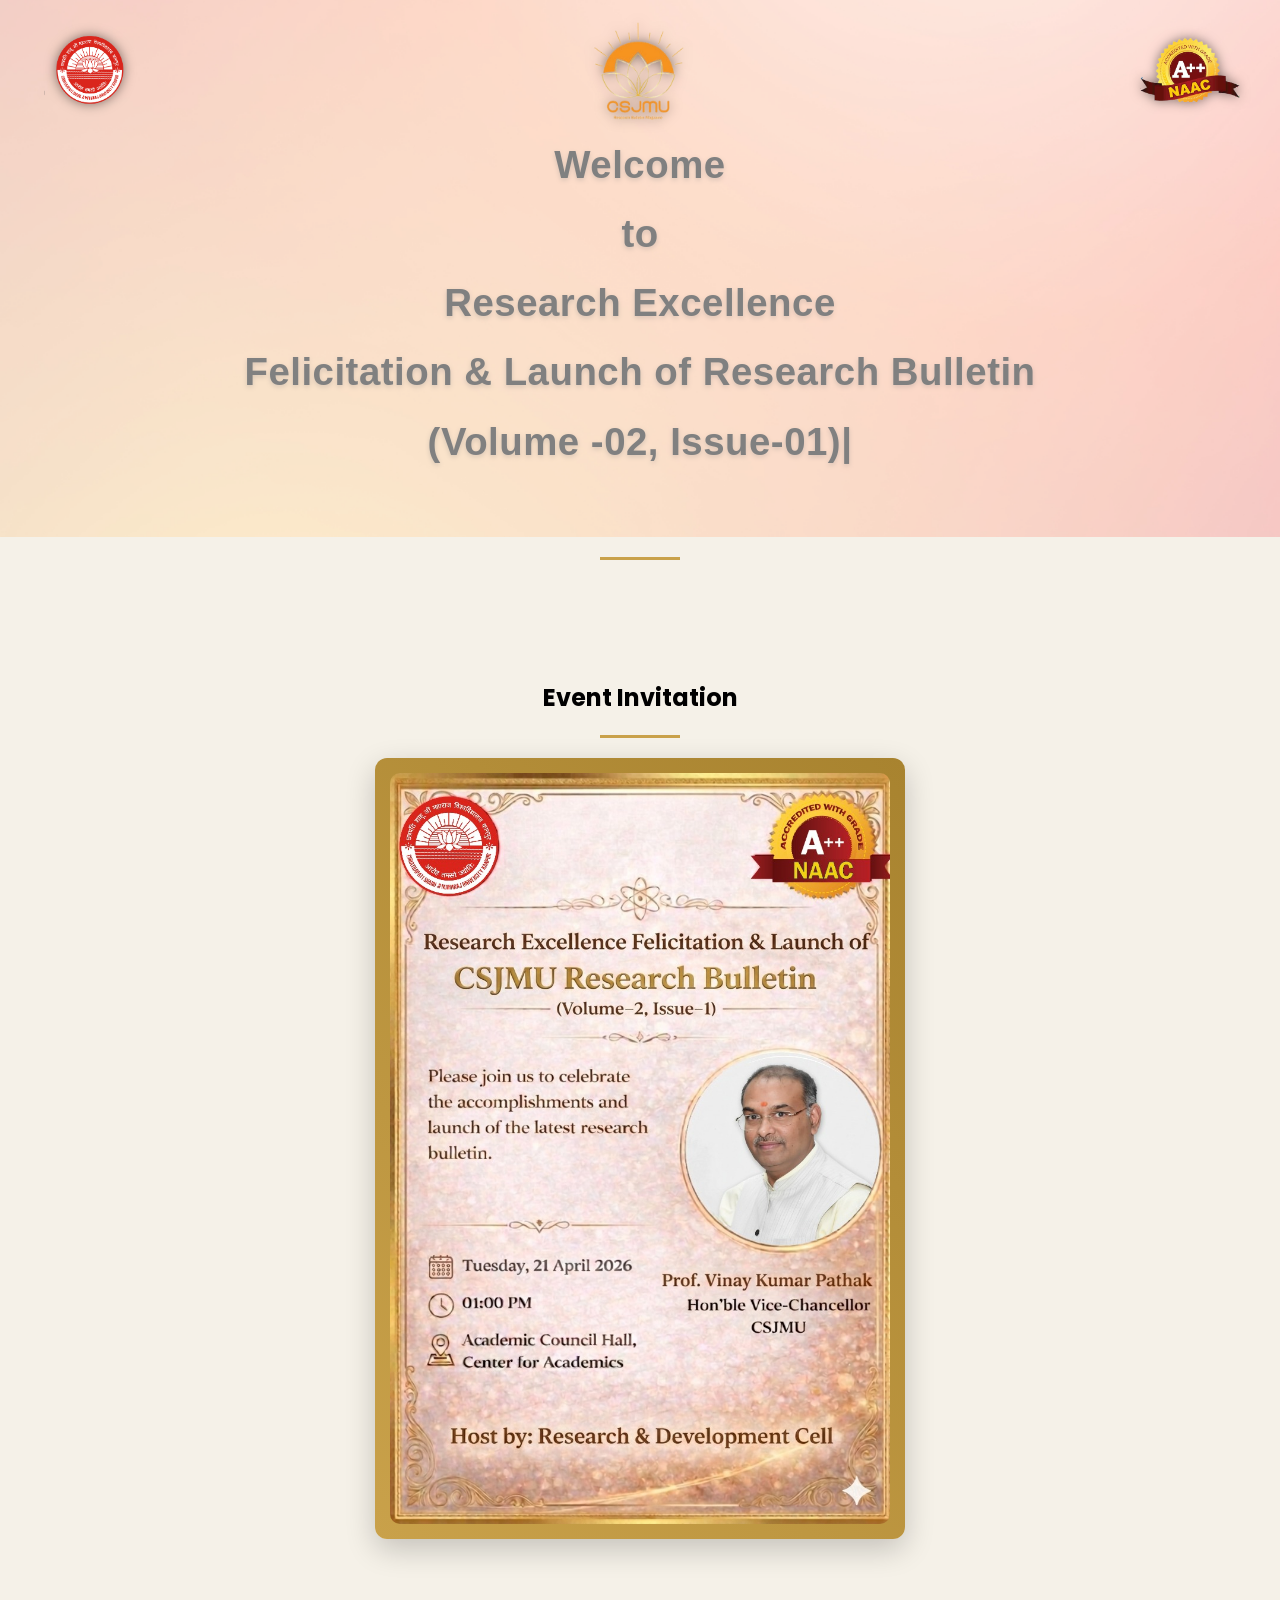
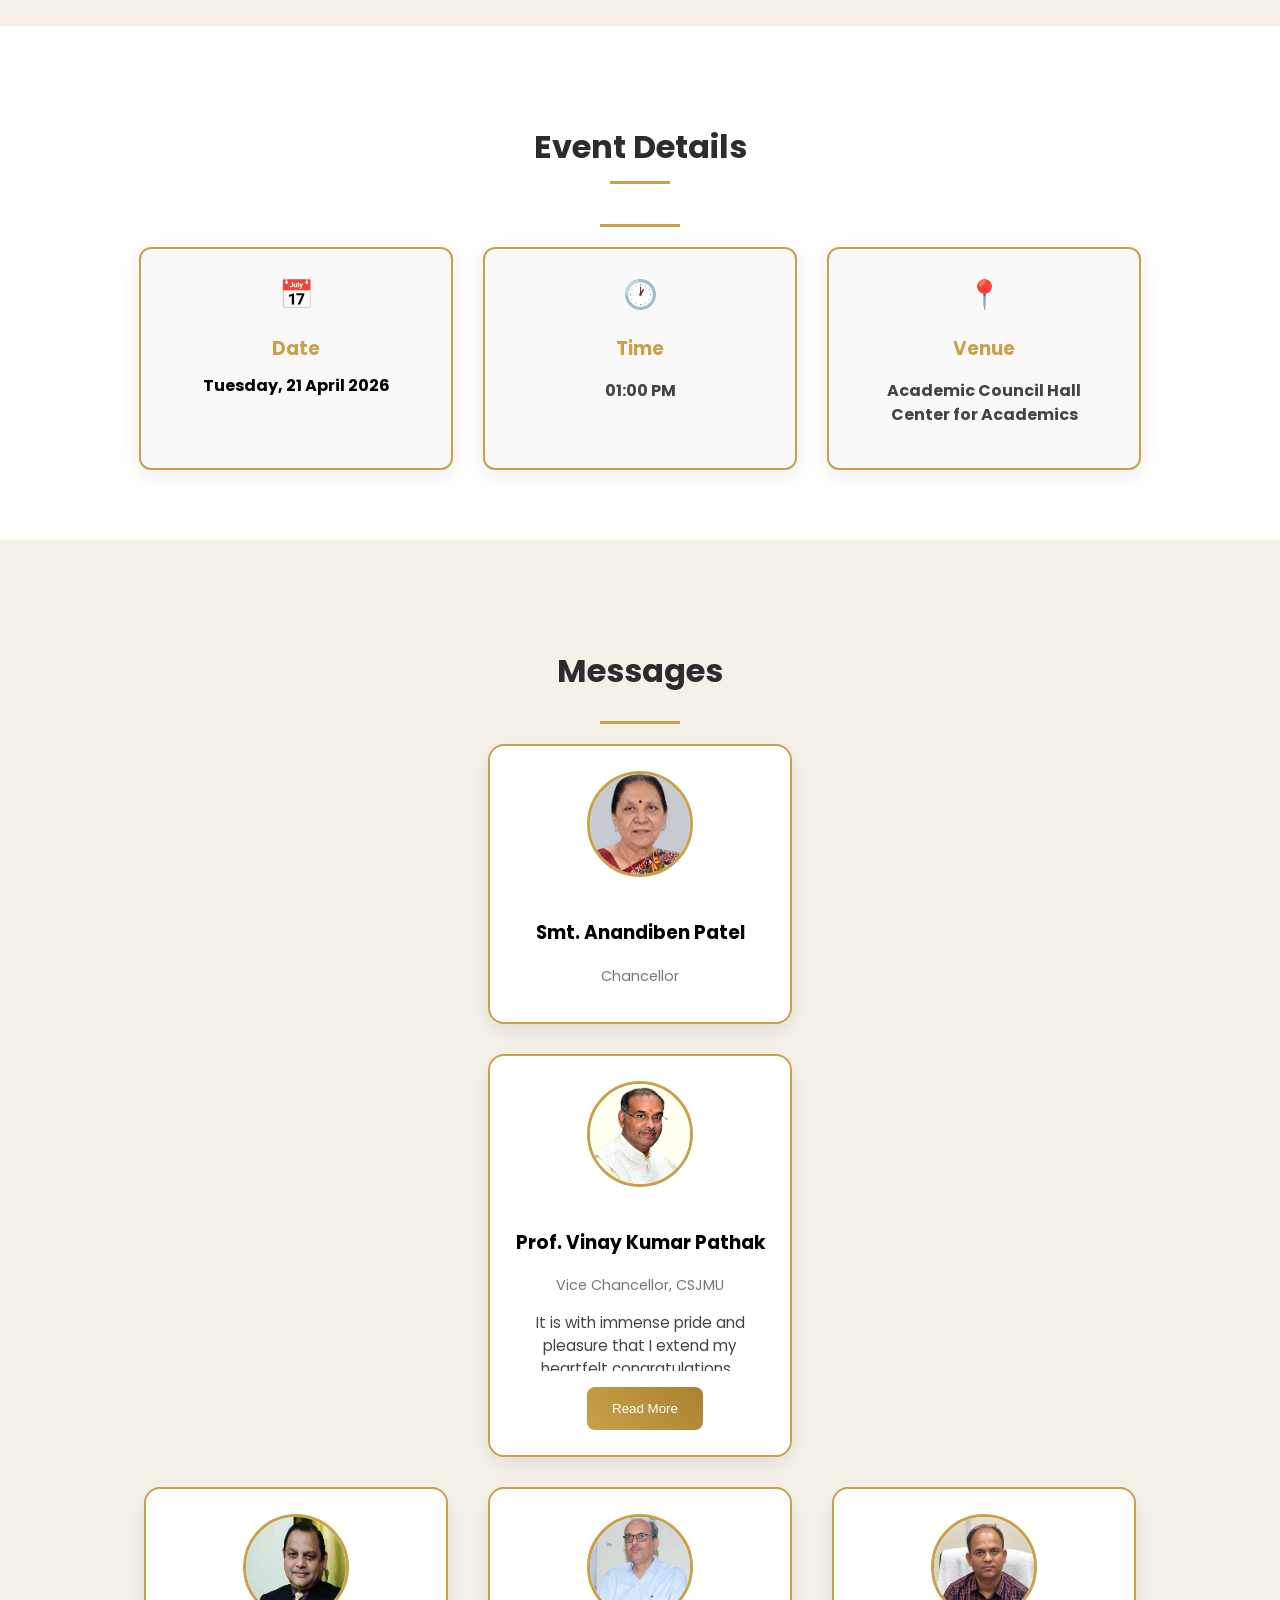
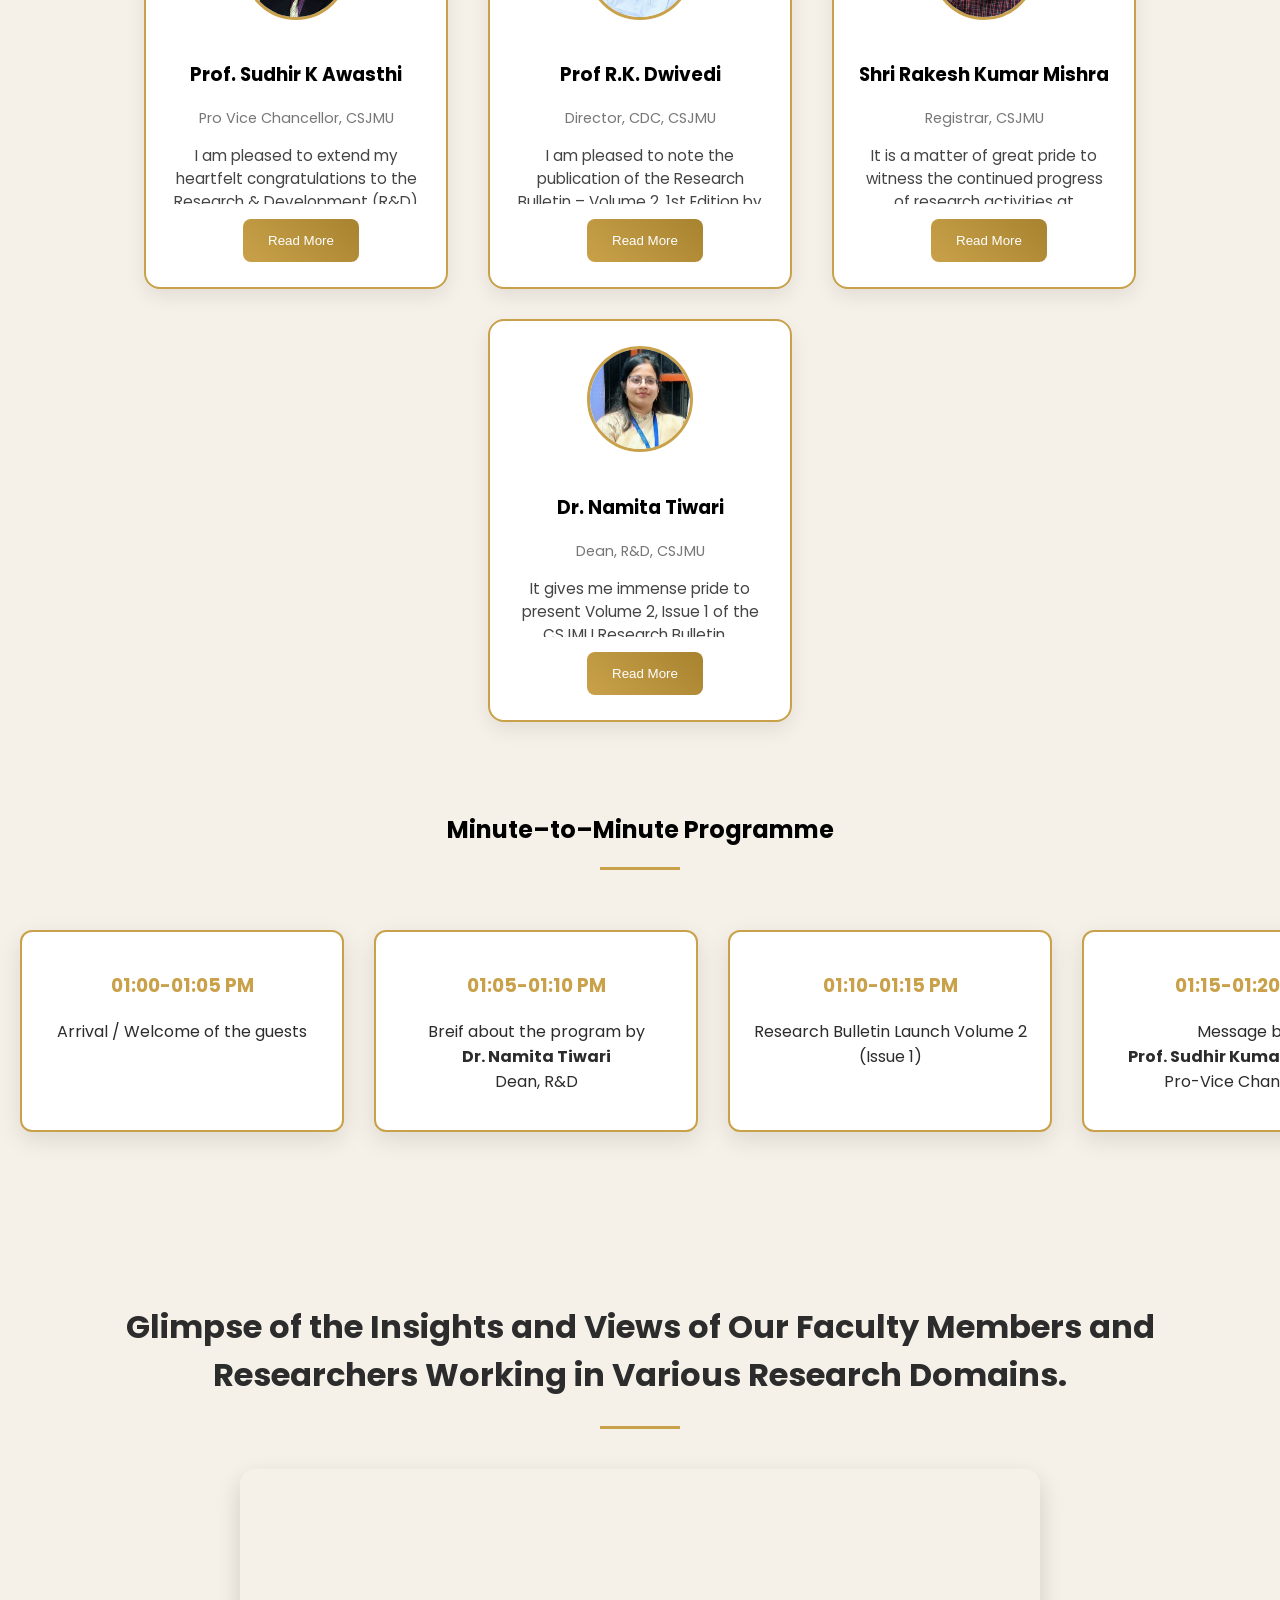
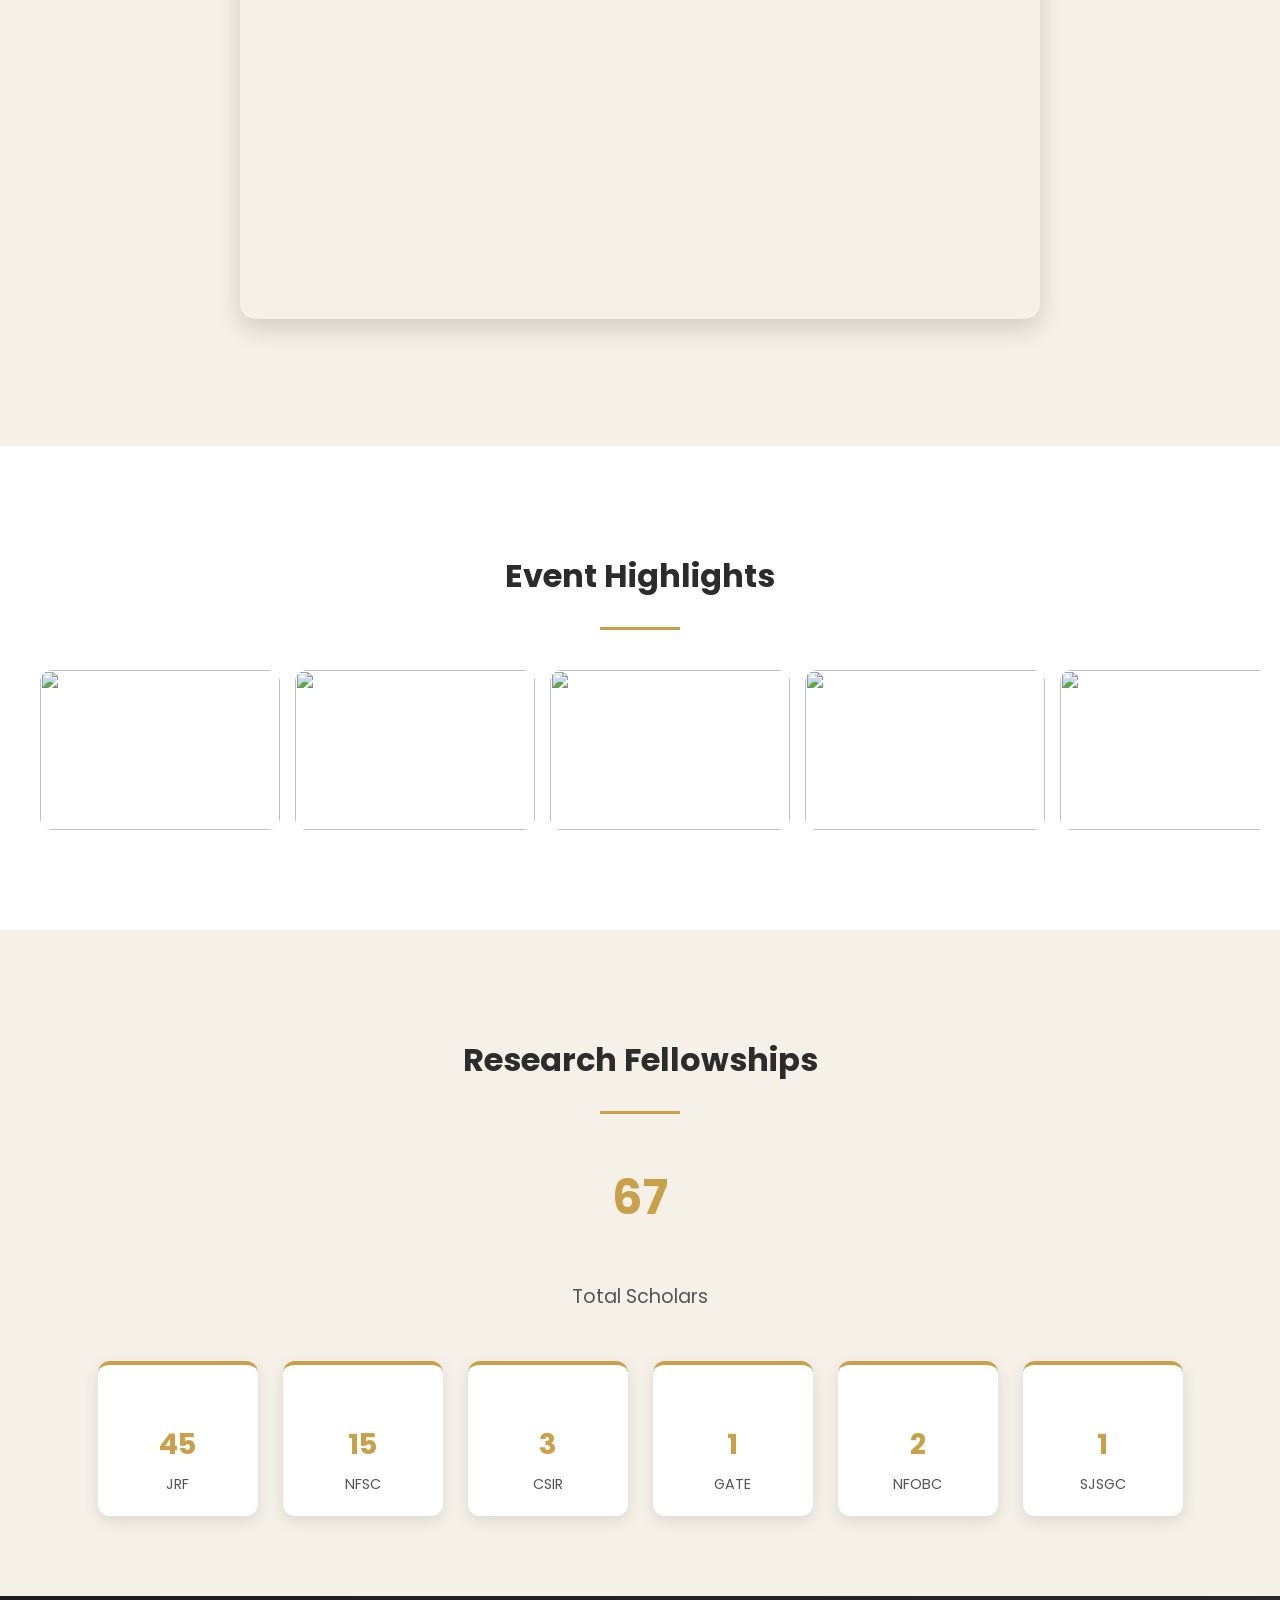
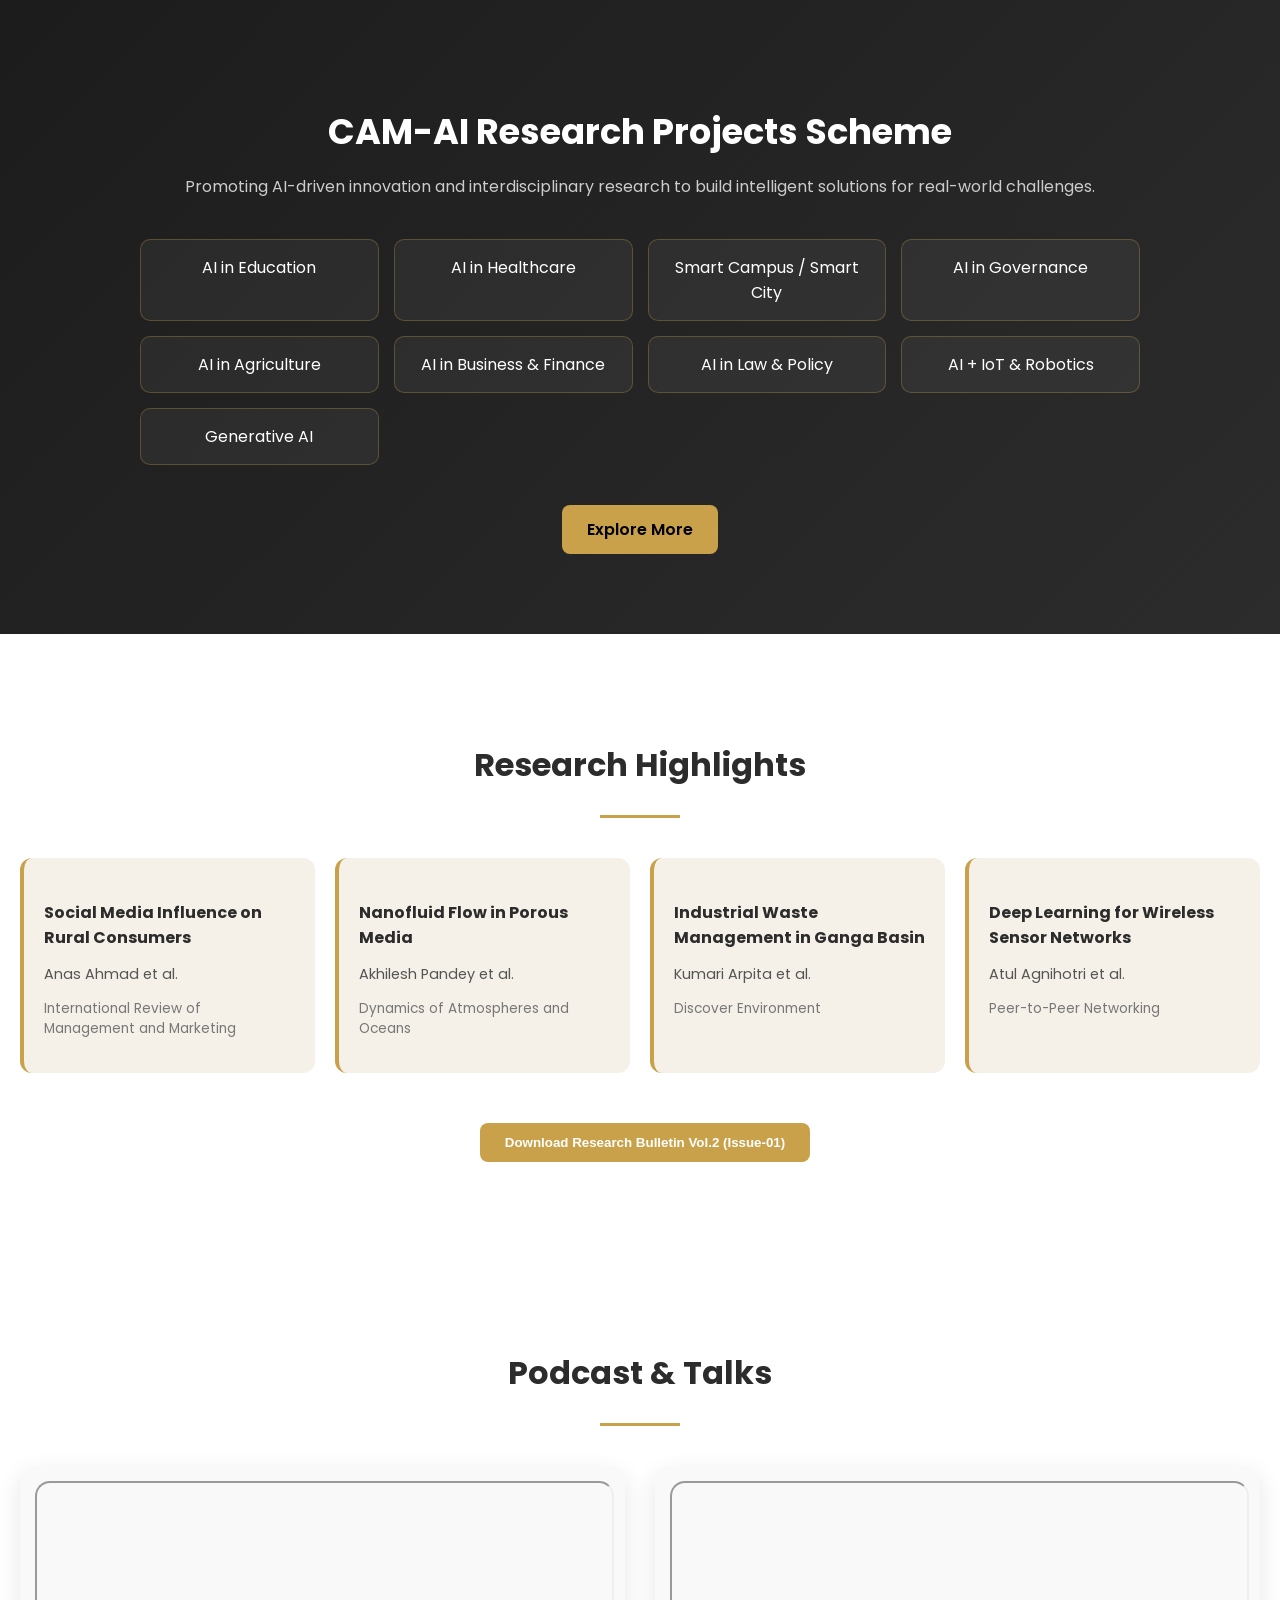
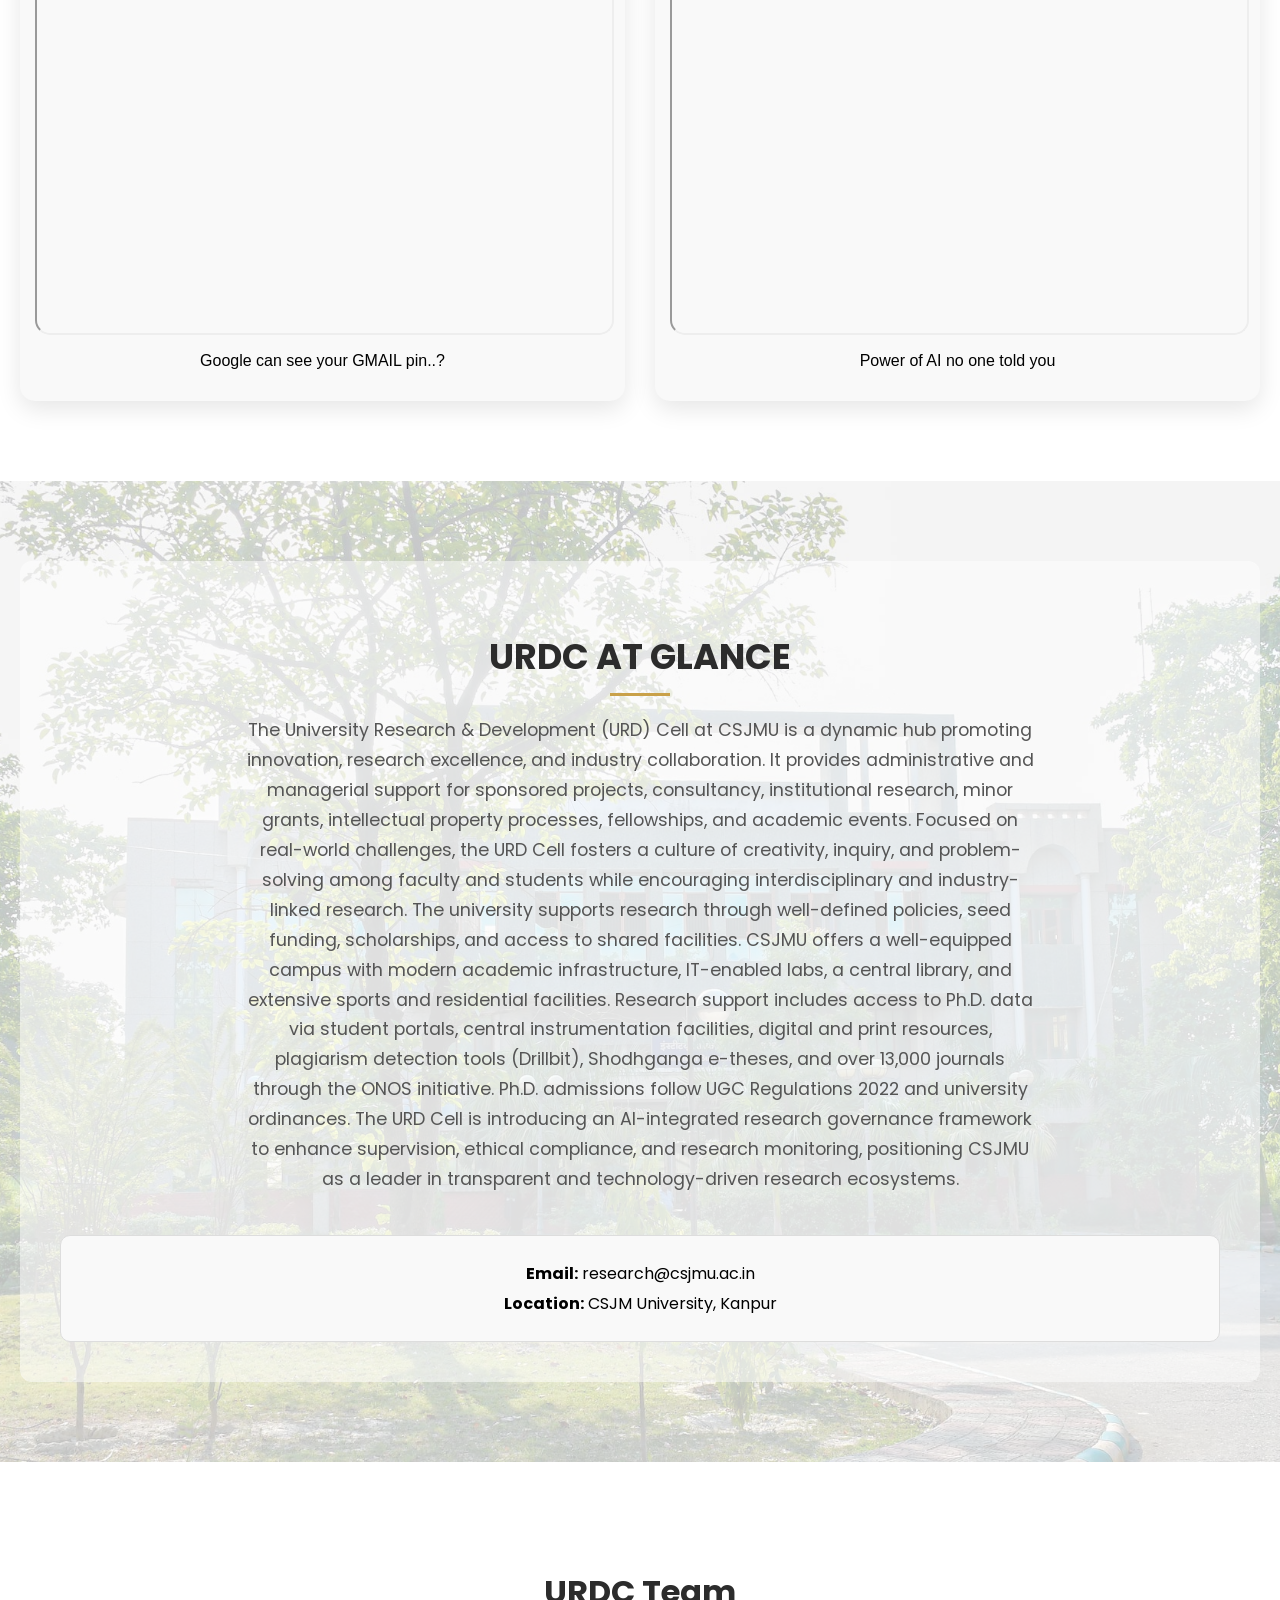
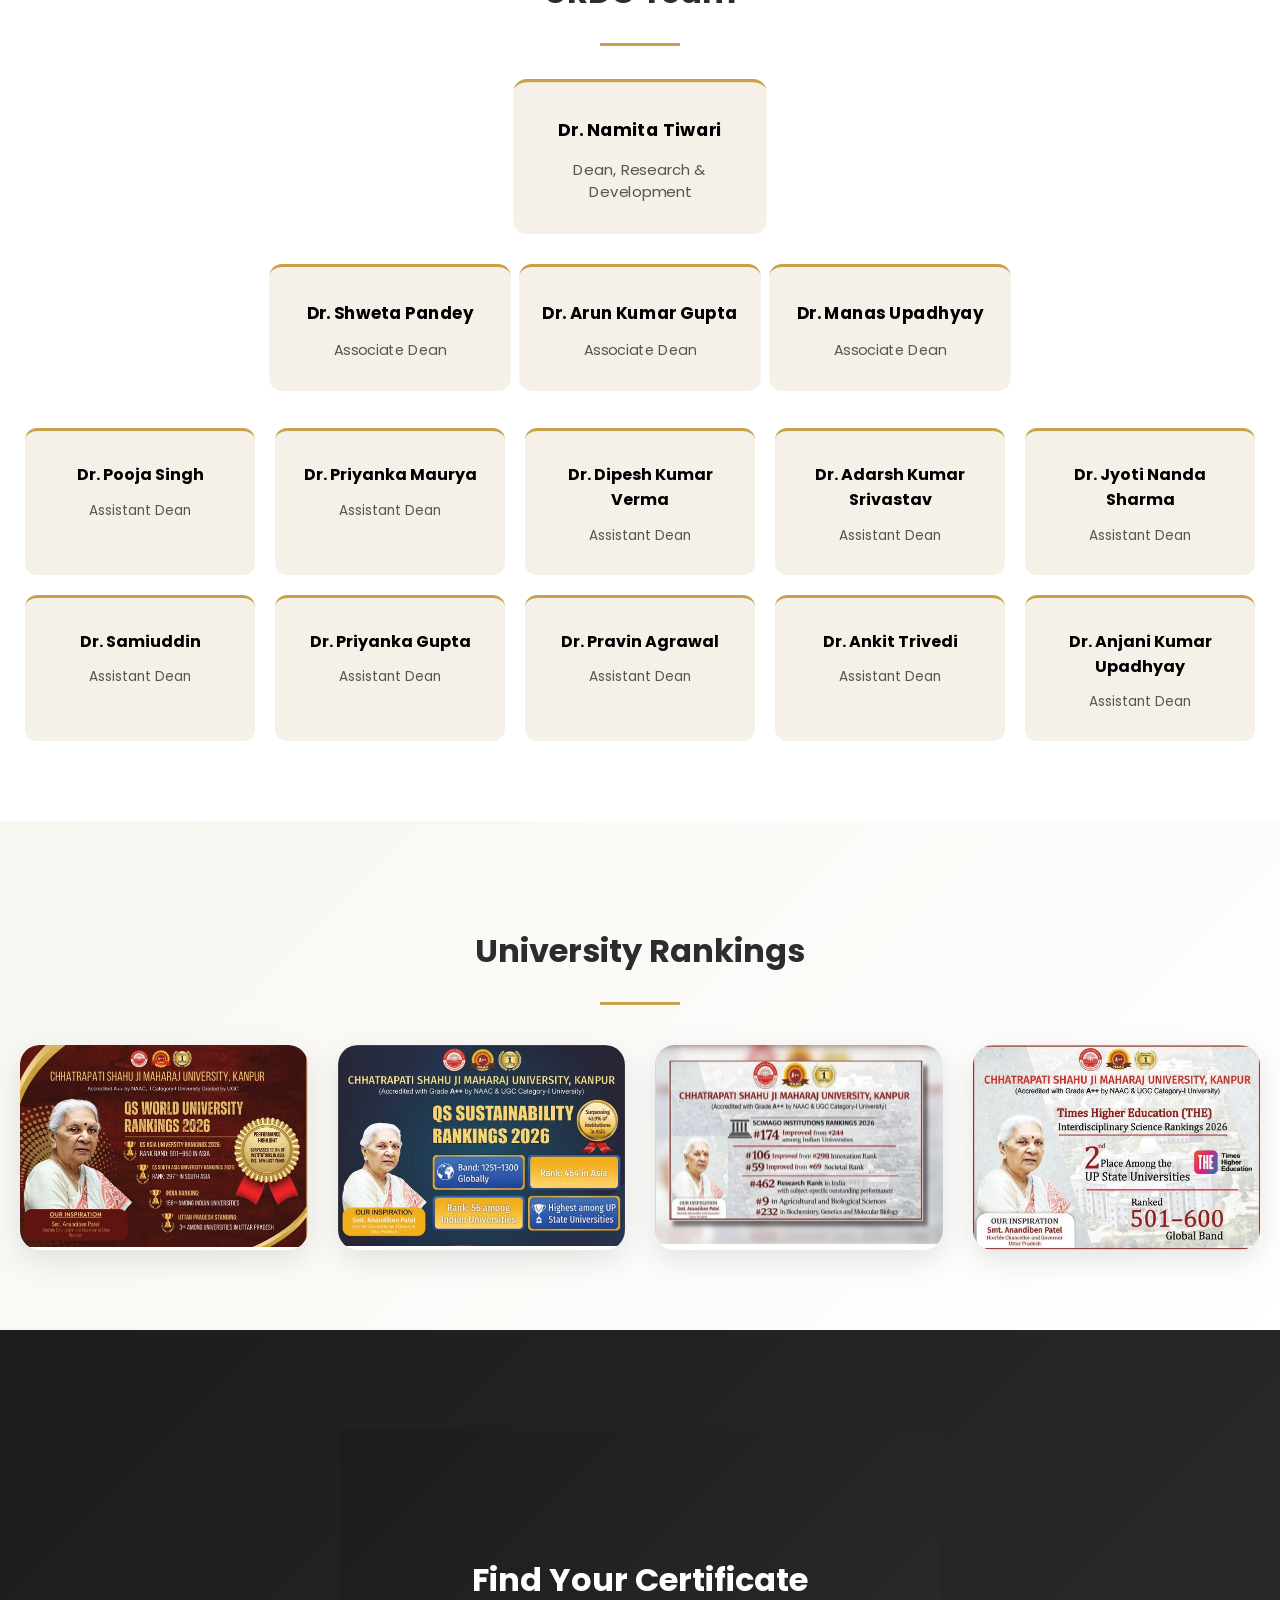
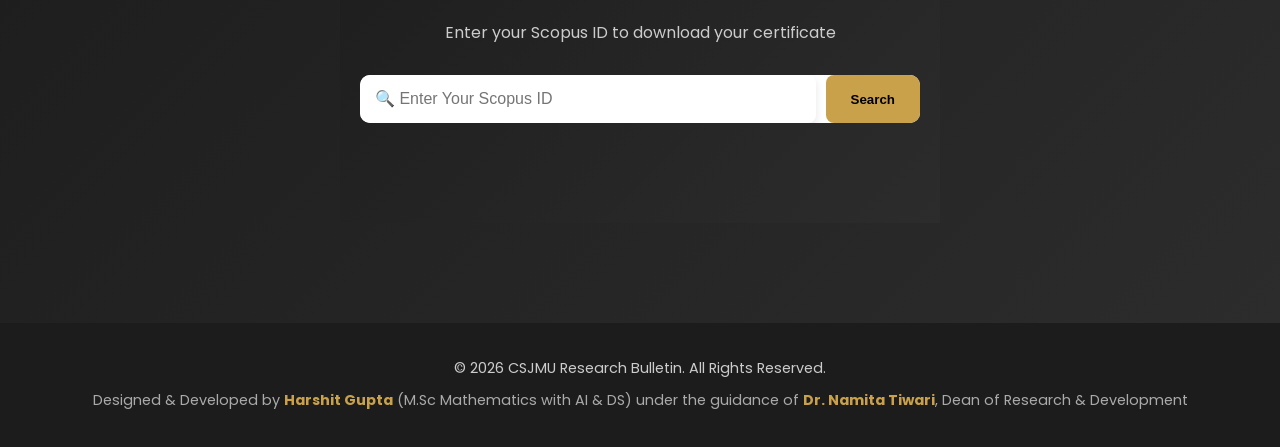
==== commit 8f7a0a5c: "issues resolved" ====
--- a/index.html
+++ b/index.html
@@ -322,6 +322,101 @@
 
 </section>
 
+</section>
+
+<!-- IMAGE MODAL -->
+<div id="imgModal" class="img-modal" onclick="closeImage()">
+  <img id="modalImg">
+</div>
+
+<section class="video-section">
+
+  <h2 class="section-title">Glimpse of the Insights and Views of Our Faculty Members and Researchers Working in Various Research Domains.</h2>
+  <div class="divider"></div>
+
+  <div class="video-container">
+
+    <iframe 
+      src="https://www.youtube.com/embed/enLONXnl1uA"
+      title="Event Video"
+      allowfullscreen>
+    </iframe>
+
+  </div>
+
+</section>
+
+<section class="gallery-section">
+
+  <h2 class="section-title">Event Highlights</h2>
+  <div class="divider"></div>
+
+    <div class="gallery-scroll">
+
+      <img src="https://res.cloudinary.com/danxhxfv8/image/upload/f_auto,q_auto/p1_ixn0jk">
+      <img src="https://res.cloudinary.com/danxhxfv8/image/upload/f_auto,q_auto/p2_qdetyg">
+      <img src="https://res.cloudinary.com/danxhxfv8/image/upload/f_auto,q_auto/p3_q1b3da">
+      <img src="https://res.cloudinary.com/danxhxfv8/image/upload/f_auto,q_auto/p4_zz5bf5">
+      <img src="https://res.cloudinary.com/danxhxfv8/image/upload/f_auto,q_auto/p5_bt3dmd">
+      <img src="https://res.cloudinary.com/danxhxfv8/image/upload/f_auto,q_auto/p6_tdkszs">
+      <img src="https://res.cloudinary.com/danxhxfv8/image/upload/f_auto,q_auto/p7_t3luan">
+      <img src="https://res.cloudinary.com/danxhxfv8/image/upload/f_auto,q_auto/p8_rjvlwk">
+      <img src="https://res.cloudinary.com/danxhxfv8/image/upload/f_auto,q_auto/p9_wabf9x">
+      <img src="https://res.cloudinary.com/danxhxfv8/image/upload/f_auto,q_auto/p10_ny3ugi">
+      <img src="https://res.cloudinary.com/danxhxfv8/image/upload/f_auto,q_auto/p11_bijlg4">
+      <img src="https://res.cloudinary.com/danxhxfv8/image/upload/f_auto,q_auto/p12_oasd6b">
+      <img src="https://res.cloudinary.com/danxhxfv8/image/upload/f_auto,q_auto/p13_aq7khj">
+      <img src="https://res.cloudinary.com/danxhxfv8/image/upload/f_auto,q_auto/p14_rifqri">
+      <img src="https://res.cloudinary.com/danxhxfv8/image/upload/f_auto,q_auto/p15_qsthmu">
+      <img src="https://res.cloudinary.com/danxhxfv8/image/upload/f_auto,q_auto/p16_beyllz">
+      <img src="https://res.cloudinary.com/danxhxfv8/image/upload/f_auto,q_auto/p17_rixgve">
+      <img src="https://res.cloudinary.com/danxhxfv8/image/upload/f_auto,q_auto/p18_wek10k">
+      <img src="https://res.cloudinary.com/danxhxfv8/image/upload/f_auto,q_auto/p19_vsgq0g">
+      <img src="https://res.cloudinary.com/danxhxfv8/image/upload/f_auto,q_auto/p20_iljttp">
+      <img src="https://res.cloudinary.com/danxhxfv8/image/upload/f_auto,q_auto/p21_sn8stt">
+      <img src="https://res.cloudinary.com/danxhxfv8/image/upload/f_auto,q_auto/p22_lhewxg">
+      <img src="https://res.cloudinary.com/danxhxfv8/image/upload/f_auto,q_auto/p23_cd8jdv">
+      <img src="https://res.cloudinary.com/danxhxfv8/image/upload/f_auto,q_auto/p24_ycsdht">
+      <img src="https://res.cloudinary.com/danxhxfv8/image/upload/f_auto,q_auto/p25_hetrum">
+      <img src="https://res.cloudinary.com/danxhxfv8/image/upload/f_auto,q_auto/p26_xdlz16">
+      <img src="https://res.cloudinary.com/danxhxfv8/image/upload/f_auto,q_auto/p27_fusyai">
+      <img src="https://res.cloudinary.com/danxhxfv8/image/upload/f_auto,q_auto/p28_x8og0j">
+      <img src="https://res.cloudinary.com/danxhxfv8/image/upload/f_auto,q_auto/p29_rysqtf">
+      <img src="https://res.cloudinary.com/danxhxfv8/image/upload/f_auto,q_auto/p30_aiq2il">
+      <img src="https://res.cloudinary.com/danxhxfv8/image/upload/f_auto,q_auto/p31_tna7uo">
+      <img src="https://res.cloudinary.com/danxhxfv8/image/upload/f_auto,q_auto/p32_ck1mk0">
+      <img src="https://res.cloudinary.com/danxhxfv8/image/upload/f_auto,q_auto/p33_gdgcrd">
+      <img src="https://res.cloudinary.com/danxhxfv8/image/upload/f_auto,q_auto/p34_enfe6t">
+      <img src="https://res.cloudinary.com/danxhxfv8/image/upload/f_auto,q_auto/p35_ioarxo">
+      <img src="https://res.cloudinary.com/danxhxfv8/image/upload/f_auto,q_auto/p36_tlsnf3">
+      <img src="https://res.cloudinary.com/danxhxfv8/image/upload/f_auto,q_auto/p37_sfci1n">
+      <img src="https://res.cloudinary.com/danxhxfv8/image/upload/f_auto,q_auto/p38_vvxqes">
+      <img src="https://res.cloudinary.com/danxhxfv8/image/upload/f_auto,q_auto/p39_laf39t">
+      <img src="https://res.cloudinary.com/danxhxfv8/image/upload/f_auto,q_auto/p40_yhtktn">
+      <img src="https://res.cloudinary.com/danxhxfv8/image/upload/f_auto,q_auto/p41_izufoc">
+      <img src="https://res.cloudinary.com/danxhxfv8/image/upload/f_auto,q_auto/p42_tbmqbr">
+      <img src="https://res.cloudinary.com/danxhxfv8/image/upload/f_auto,q_auto/p43_cj3gkf">
+      <img src="https://res.cloudinary.com/danxhxfv8/image/upload/f_auto,q_auto/p44_h0rfft">
+      <img src="https://res.cloudinary.com/danxhxfv8/image/upload/f_auto,q_auto/p45_dumqve">
+      <img src="https://res.cloudinary.com/danxhxfv8/image/upload/f_auto,q_auto/pp46_on9kuy">
+      <img src="https://res.cloudinary.com/danxhxfv8/image/upload/f_auto,q_auto/p47_u4krvq">
+      <img src="https://res.cloudinary.com/danxhxfv8/image/upload/f_auto,q_auto/p48_sajz2o">
+      <img src="https://res.cloudinary.com/danxhxfv8/image/upload/f_auto,q_auto/p49_a6v2xf">
+      <img src="https://res.cloudinary.com/danxhxfv8/image/upload/f_auto,q_auto/p50_ne9jbn">
+      <img src="https://res.cloudinary.com/danxhxfv8/image/upload/f_auto,q_auto/p51_nas8ao">
+      <img src="https://res.cloudinary.com/danxhxfv8/image/upload/f_auto,q_auto/p52_machu6">
+      <img src="https://res.cloudinary.com/danxhxfv8/image/upload/f_auto,q_auto/p53_sqkqqz">
+      <img src="https://res.cloudinary.com/danxhxfv8/image/upload/f_auto,q_auto/p54_xmywh9">
+      <img src="https://res.cloudinary.com/danxhxfv8/image/upload/f_auto,q_auto/p55_puawm3">
+      <img src="https://res.cloudinary.com/danxhxfv8/image/upload/f_auto,q_auto/p56_vwk4pq">
+      <img src="https://res.cloudinary.com/danxhxfv8/image/upload/f_auto,q_auto/p57_id9did">
+
+
+  </div>
+
+</section>
+
+
 <section class="stats-section">
 
   <h2 class="section-title">Research Fellowships</h2>
@@ -439,6 +534,35 @@
     <button class="pub-btn"><b>Download Research Bulletin Vol.2 (Issue-01)</b></button>
   </a>
 
+
+</section>
+
+<section class="podcast-section">
+
+  <h2 class="section-title">Podcast & Talks</h2>
+  <div class="divider"></div>
+
+  <div class="podcast-grid">
+
+    <!-- VIDEO 1 -->
+    <div class="podcast-card">
+      <iframe 
+        src="https://www.youtube.com/embed/ELNbb9Y0eJY"
+        allowfullscreen>
+      </iframe>
+      <p>Google can see your GMAIL pin..?</p>
+    </div>
+
+    <!-- VIDEO 2 -->
+    <div class="podcast-card">
+      <iframe 
+        src="https://www.youtube.com/embed/4z1OdheDNBY"
+        allowfullscreen>
+      </iframe>
+      <p>Power of AI no one told you</p>
+    </div>
+
+  </div>
 
 </section>
 
--- a/style.css
+++ b/style.css
@@ -1041,4 +1041,95 @@
 .ranking-card:hover {
   transform: translateY(-10px) scale(1.03);
   box-shadow: 0 20px 50px rgba(0,0,0,0.2);
+}
+
+.gallery-section {
+  padding: 80px 20px;
+  text-align: center;
+  background: #ffffff;
+}
+
+.gallery-scroll {
+  display: flex;
+  gap: 15px;
+  overflow-x: auto;
+  padding: 20px;
+  scroll-behavior: smooth;
+}
+
+/* HIDE SCROLLBAR */
+.gallery-scroll::-webkit-scrollbar {
+  display: none;
+}
+
+/* IMAGES */
+.gallery-scroll img {
+  width: 240px;        /* 🔥 FIXED WIDTH */
+  height: 160px;       /* 🔥 FIXED HEIGHT */
+  object-fit: cover;
+  flex-shrink: 0;
+  border-radius: 12px;
+  cursor: pointer;
+  transition: 0.3s;
+}
+
+.gallery-scroll img:hover {
+  transform: scale(1.05);
+}
+
+.video-section {
+  padding: 80px 20px;
+  text-align: center;
+  background: #F5F1E8;
+}
+
+.video-container {
+  width: 90%;
+  max-width: 800px;   /* 🔥 perfect normal size */
+  margin: 40px auto;  /* 🔥 center align */
+}
+
+.video-container iframe {
+  width: 100%;
+  height: 450px;      /* 🔥 balanced height */
+  border-radius: 15px;
+  border: none;
+  box-shadow: 0 10px 25px rgba(0,0,0,0.15);
+}
+
+.podcast-section {
+  padding: 80px 20px;
+  text-align: center;
+  background: #fff;
+}
+
+.podcast-grid {
+  display: grid;
+  grid-template-columns: repeat(auto-fit, minmax(300px, 1fr));
+  gap: 30px;
+  margin-top: 40px;
+}
+
+.podcast-card {
+  background: #f9f9f9;
+  border-radius: 15px;
+  padding: 15px;
+  box-shadow: 0 8px 25px rgba(0,0,0,0.1);
+  transition: 0.3s;
+}
+
+.podcast-card iframe {
+  width: 100%;
+  height: 450px;
+  border-radius: 15px;
+}
+
+.podcast-card p {
+  margin-top: 10px;
+  font-weight: 500;
+}
+
+.podcast-card:hover {
+  transform: translateY(-8px);
+  box-shadow: 0 15px 40px rgba(0,0,0,0.2);
 }
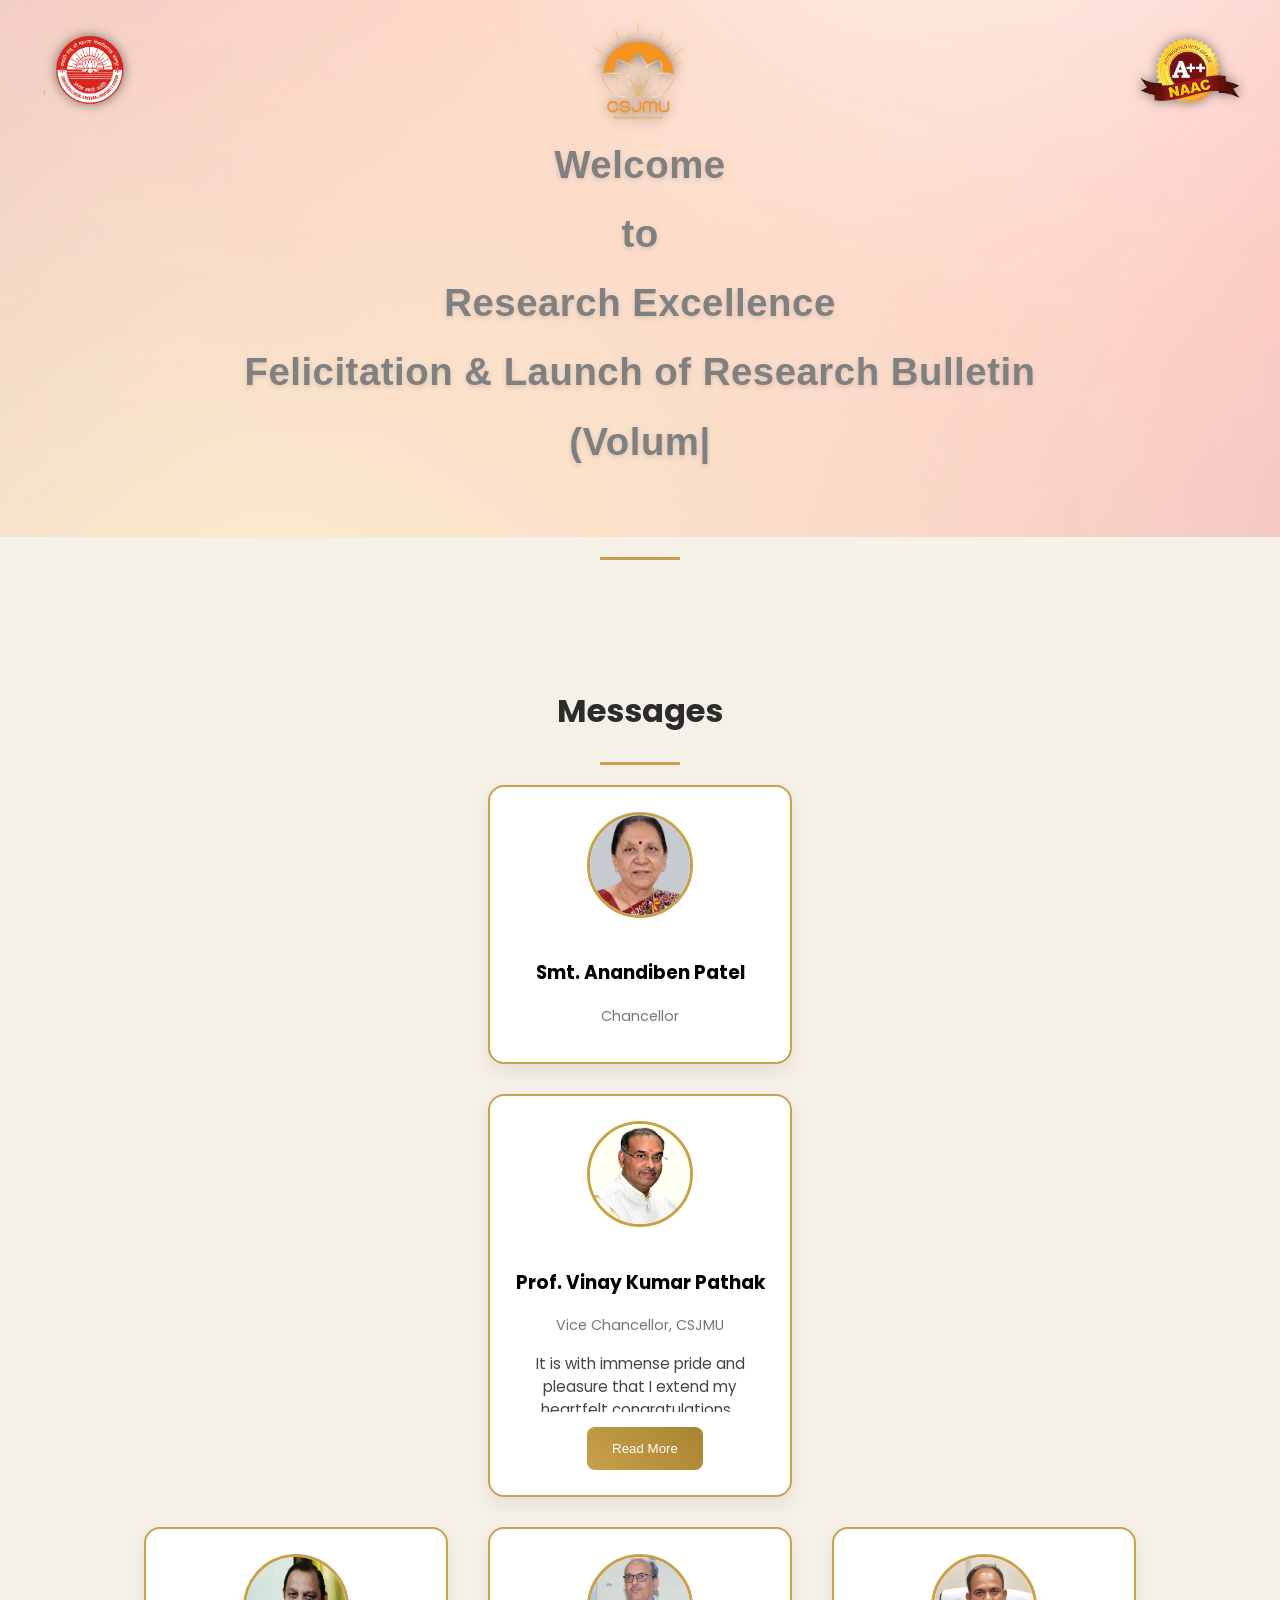
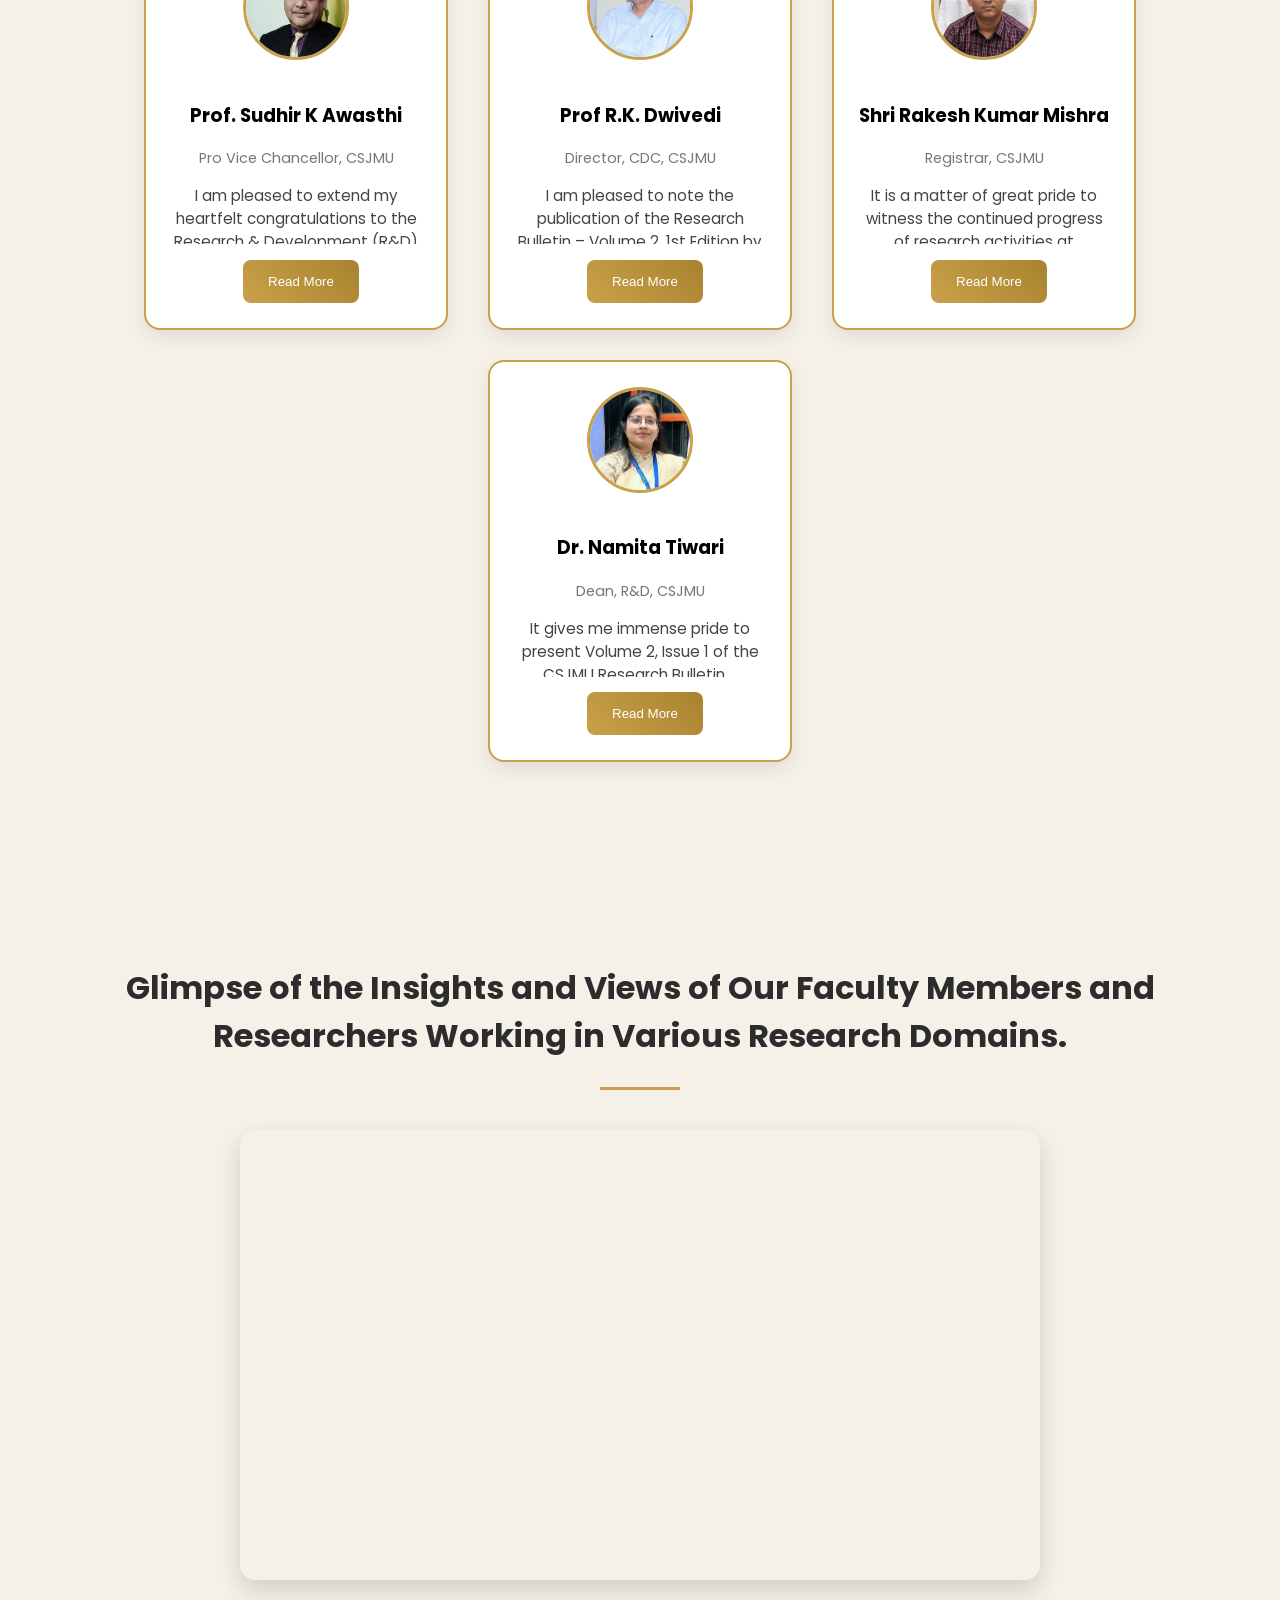
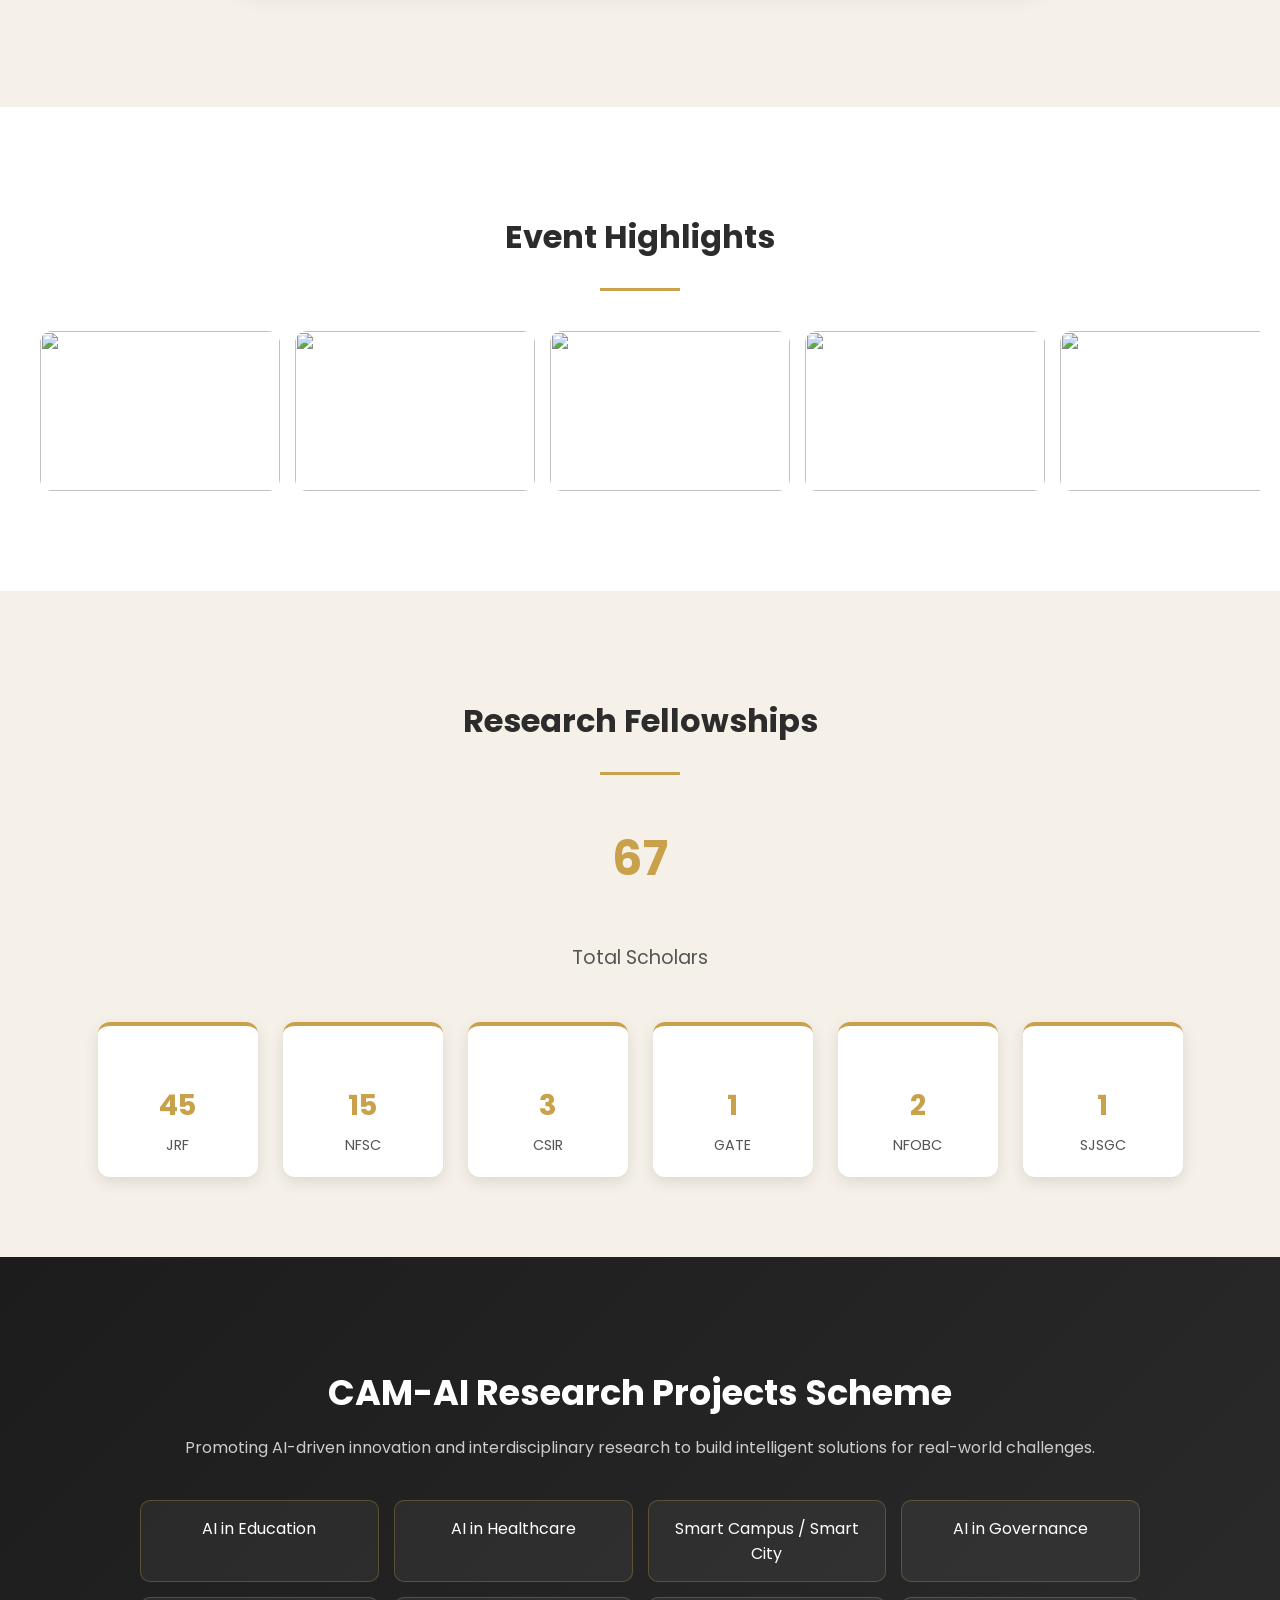
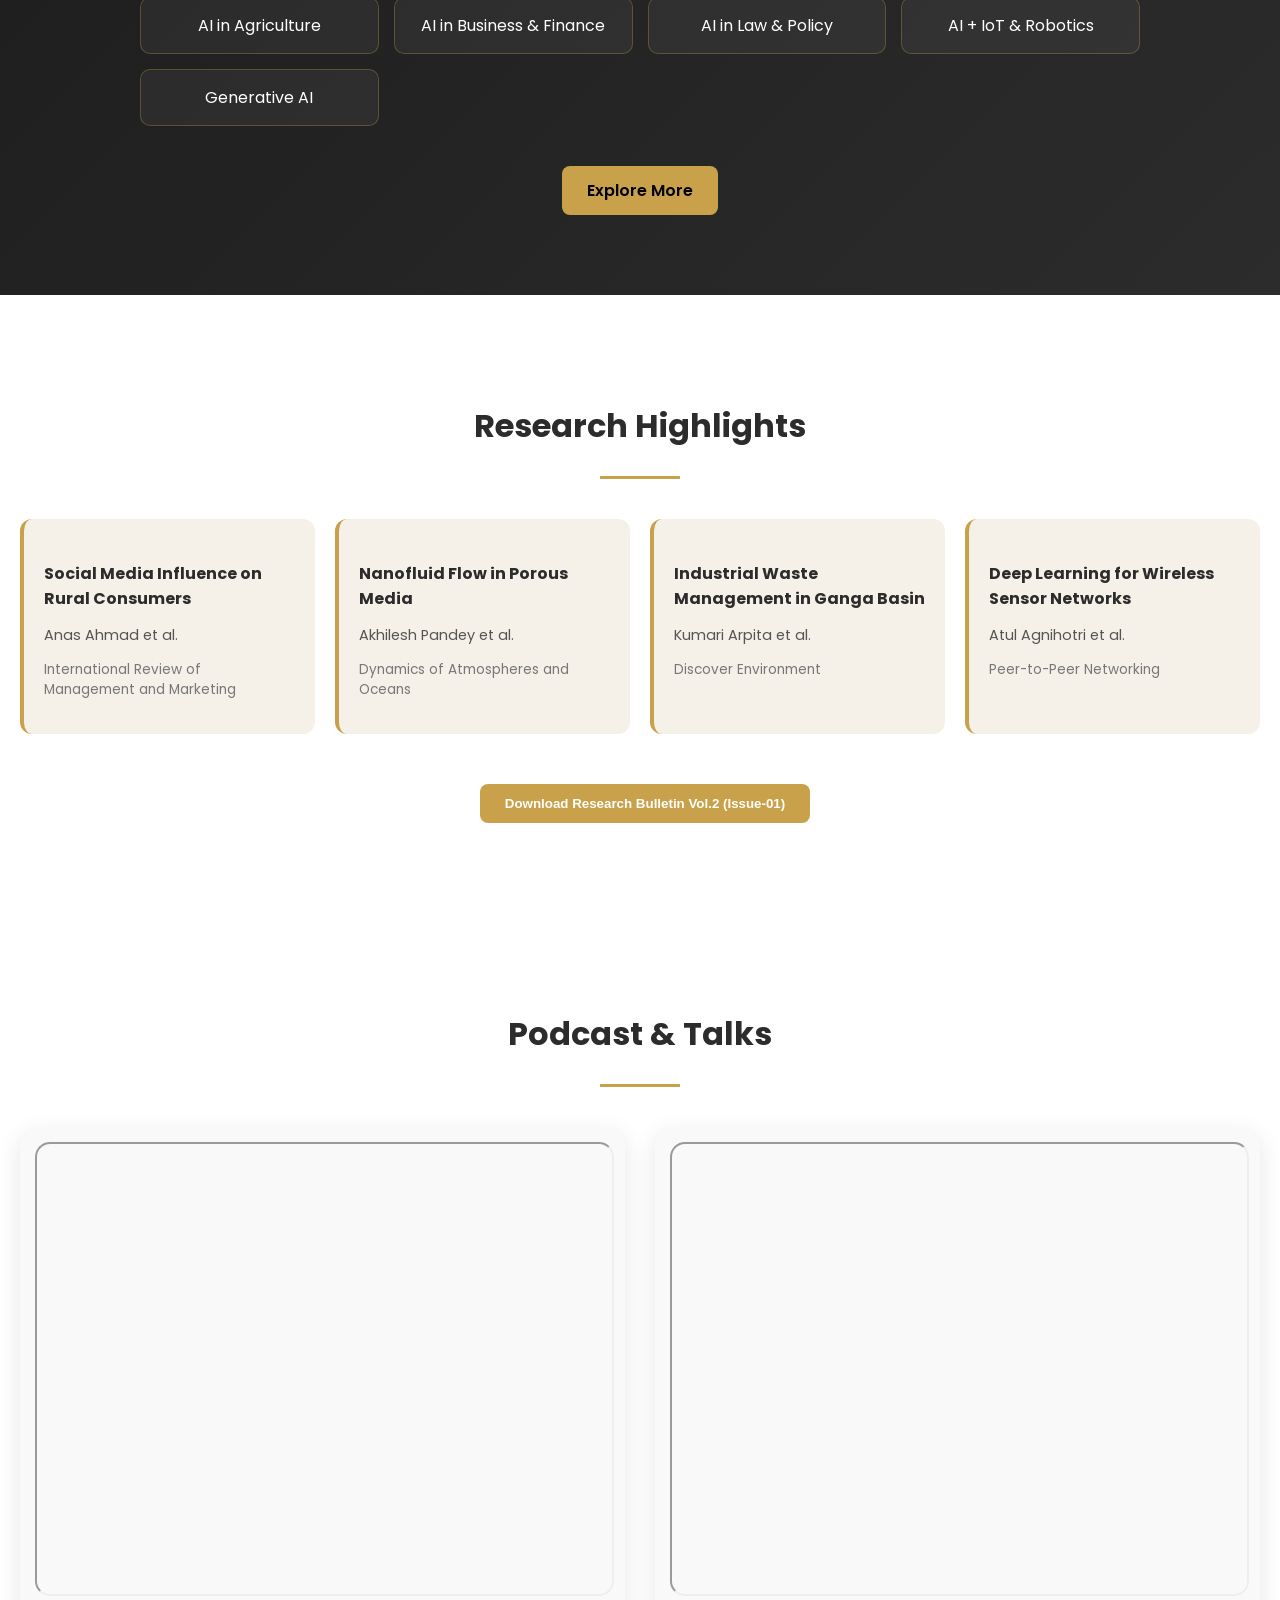
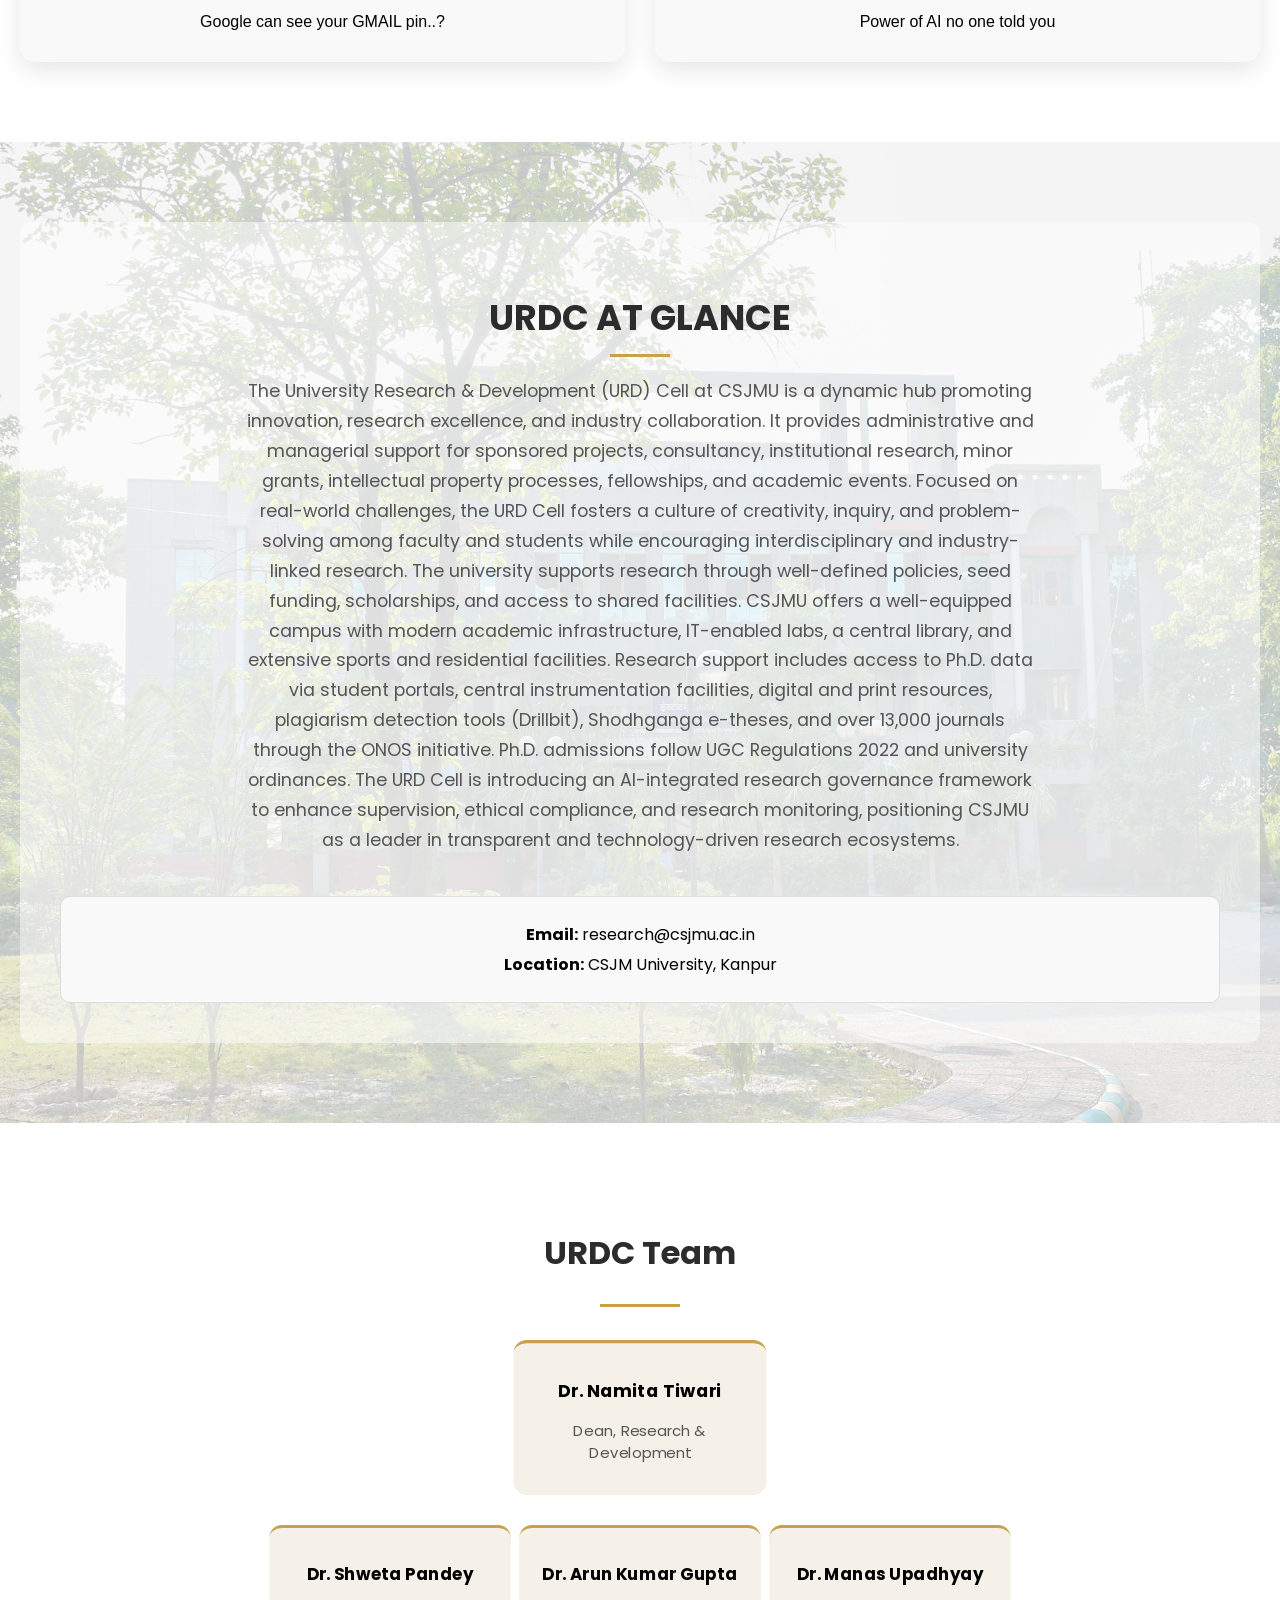
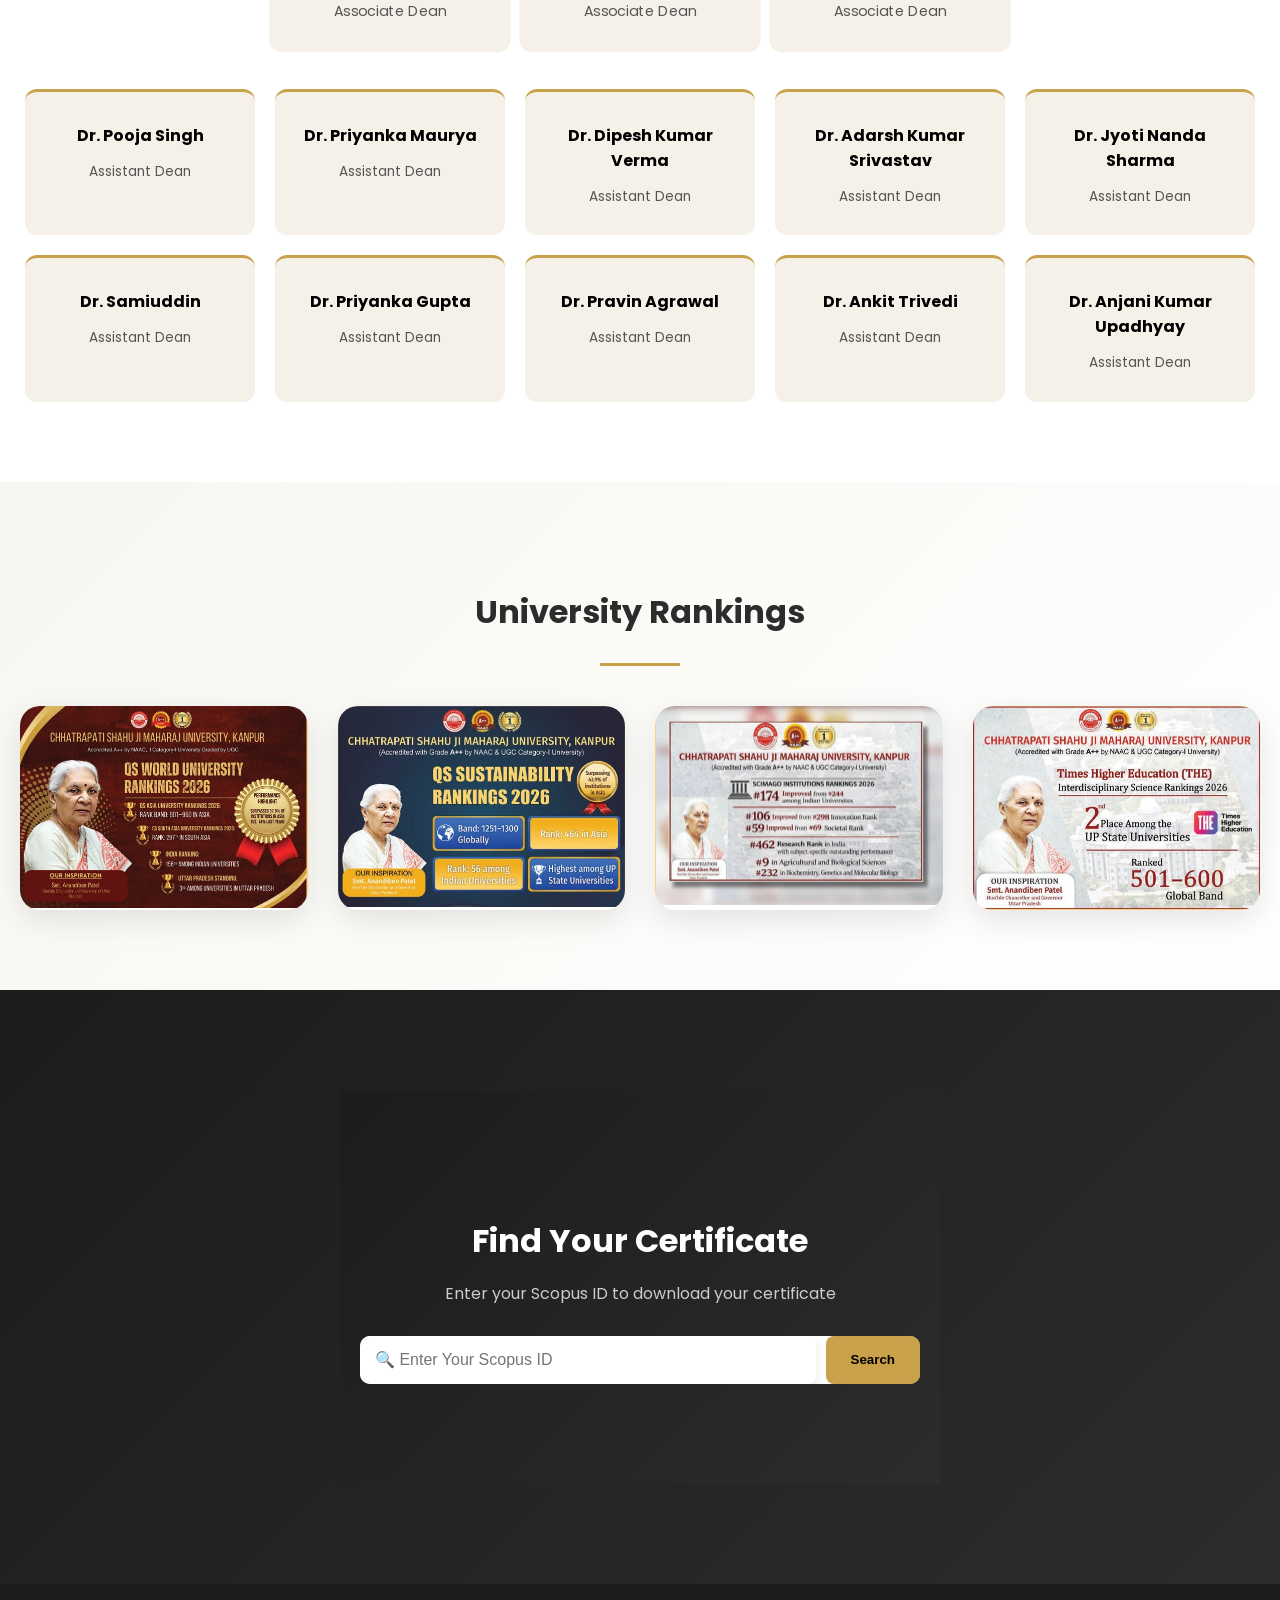
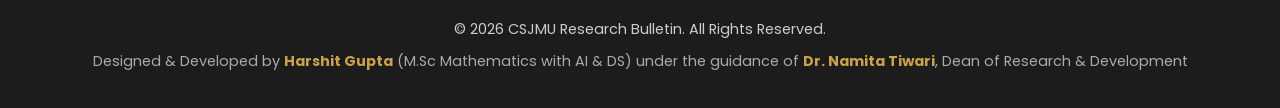
==== commit 36ed4c67: "timeline/invitation/event details hide" ====
--- a/index.html
+++ b/index.html
@@ -30,46 +30,6 @@
 </section>
 
 <hr class="divider">
-
-<section class="invitation-section">
-
-  <h2>Event Invitation</h2>
-  <div class="divider"></div>
-
-  <div class="invite-container">
-    <img src="invitation.jpeg" alt="Invitation Card">
-  </div>
-
-</section>
-
-<section class="event-info">
-
-  <h2 class="event-title">Event Details</h2>
-  <div class="divider"></div>
-
-  <div class="event-grid">
-
-    <div class="event-card">
-      <div class="icon">📅</div>
-      <h3>Date</h3>
-      <span><b>Tuesday, 21 April 2026</b></span>
-    </div>
-
-    <div class="event-card">
-      <div class="icon">🕐</div>
-      <h3>Time</h3>
-      <p><span><b>01:00 PM</b></span></p>
-    </div>
-
-    <div class="event-card">
-      <div class="icon">📍</div>
-      <h3>Venue</h3>
-      <p><span><b>Academic Council Hall<br>Center for Academics</b></span></p>
-    </div>
-
-  </div>
-
-</section>
 
 <section class="message-section">
   <h2 class="section-title">Messages</h2>
@@ -147,6 +107,7 @@
     </div>
 
   </div>
+
 </section>
 
 <div id="vcModal" class="modal">
@@ -260,69 +221,6 @@
   </div>
 </div>
 
-
-<!-- TIMELINE -->
-<section class="timeline-section">
-  
-  <h2>Minute–to–Minute Programme</h2>
-  <div class="divider"></div>
-
-  <div class="timeline-horizontal">
-
-    <div class="card">
-      <div class="info">
-        <h3>01:00-01:05 PM</h3>
-        <p>Arrival / Welcome of the guests</p>
-      </div>
-    </div>
-
-    <div class="card">
-      <div class="info">
-        <h3>01:05-01:10 PM</h3>
-        <p>Breif about the program by <br><span><b>Dr. Namita Tiwari</b></span><br> Dean, R&D </p>
-      </div>
-    </div>
-
-    <div class="card">
-      <div class="info">
-        <h3>01:10-01:15 PM</h3>
-        <p>Research Bulletin Launch Volume 2 (Issue 1)</p>
-      </div>
-    </div>
-
-    <div class="card">
-      <div class="info">
-        <h3>01:15-01:20 PM</h3>
-        <p>Message by<br><span><b>Prof. Sudhir Kumar Awasthi</b></span><br>Pro-Vice Chancellor</p>
-      </div>
-    </div>
-
-    <div class="card">
-      <div class="info">
-        <h3>01:20-01:25 PM</h3>
-        <p>Message by<br><span><b>Prof. Vinay Kumar Pathak<br></span> Hon’ble Vice Chancellor</b></p>
-      </div>
-    </div>
-
-    <div class="card">
-      <div class="info">
-        <h3>01:25-01:45 PM</h3>
-        <p>Distribution of Certificates</p>
-      </div>
-    </div>
-
-    <div class="card">
-      <div class="info">
-        <h3>01:45-01:50 PM</h3>
-        <p>Vote of thanks by <br><span><b>Dr. Shweta Pandey</b></span><br>Associate Dean R&D</p>
-      </div>
-    </div>
-
-  </div>
-
-</section>
-
-</section>
 
 <!-- IMAGE MODAL -->
 <div id="imgModal" class="img-modal" onclick="closeImage()">
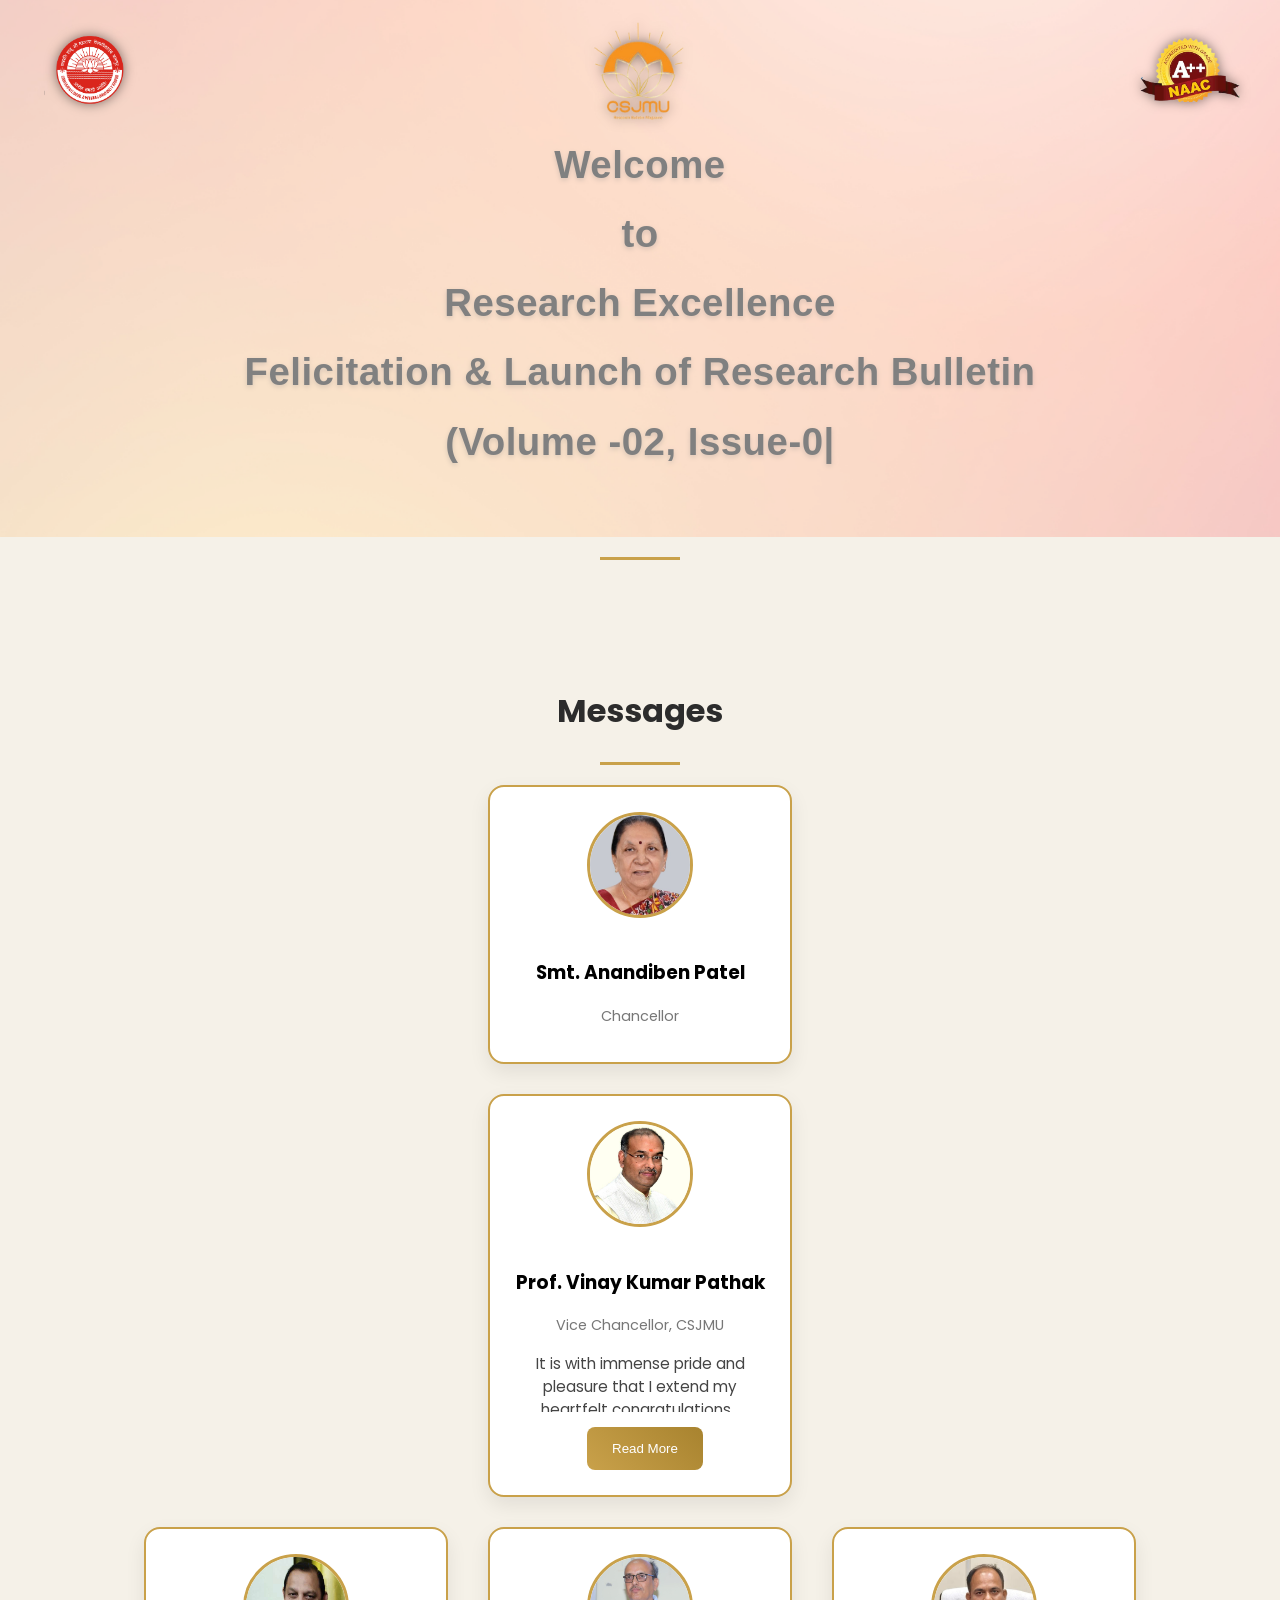
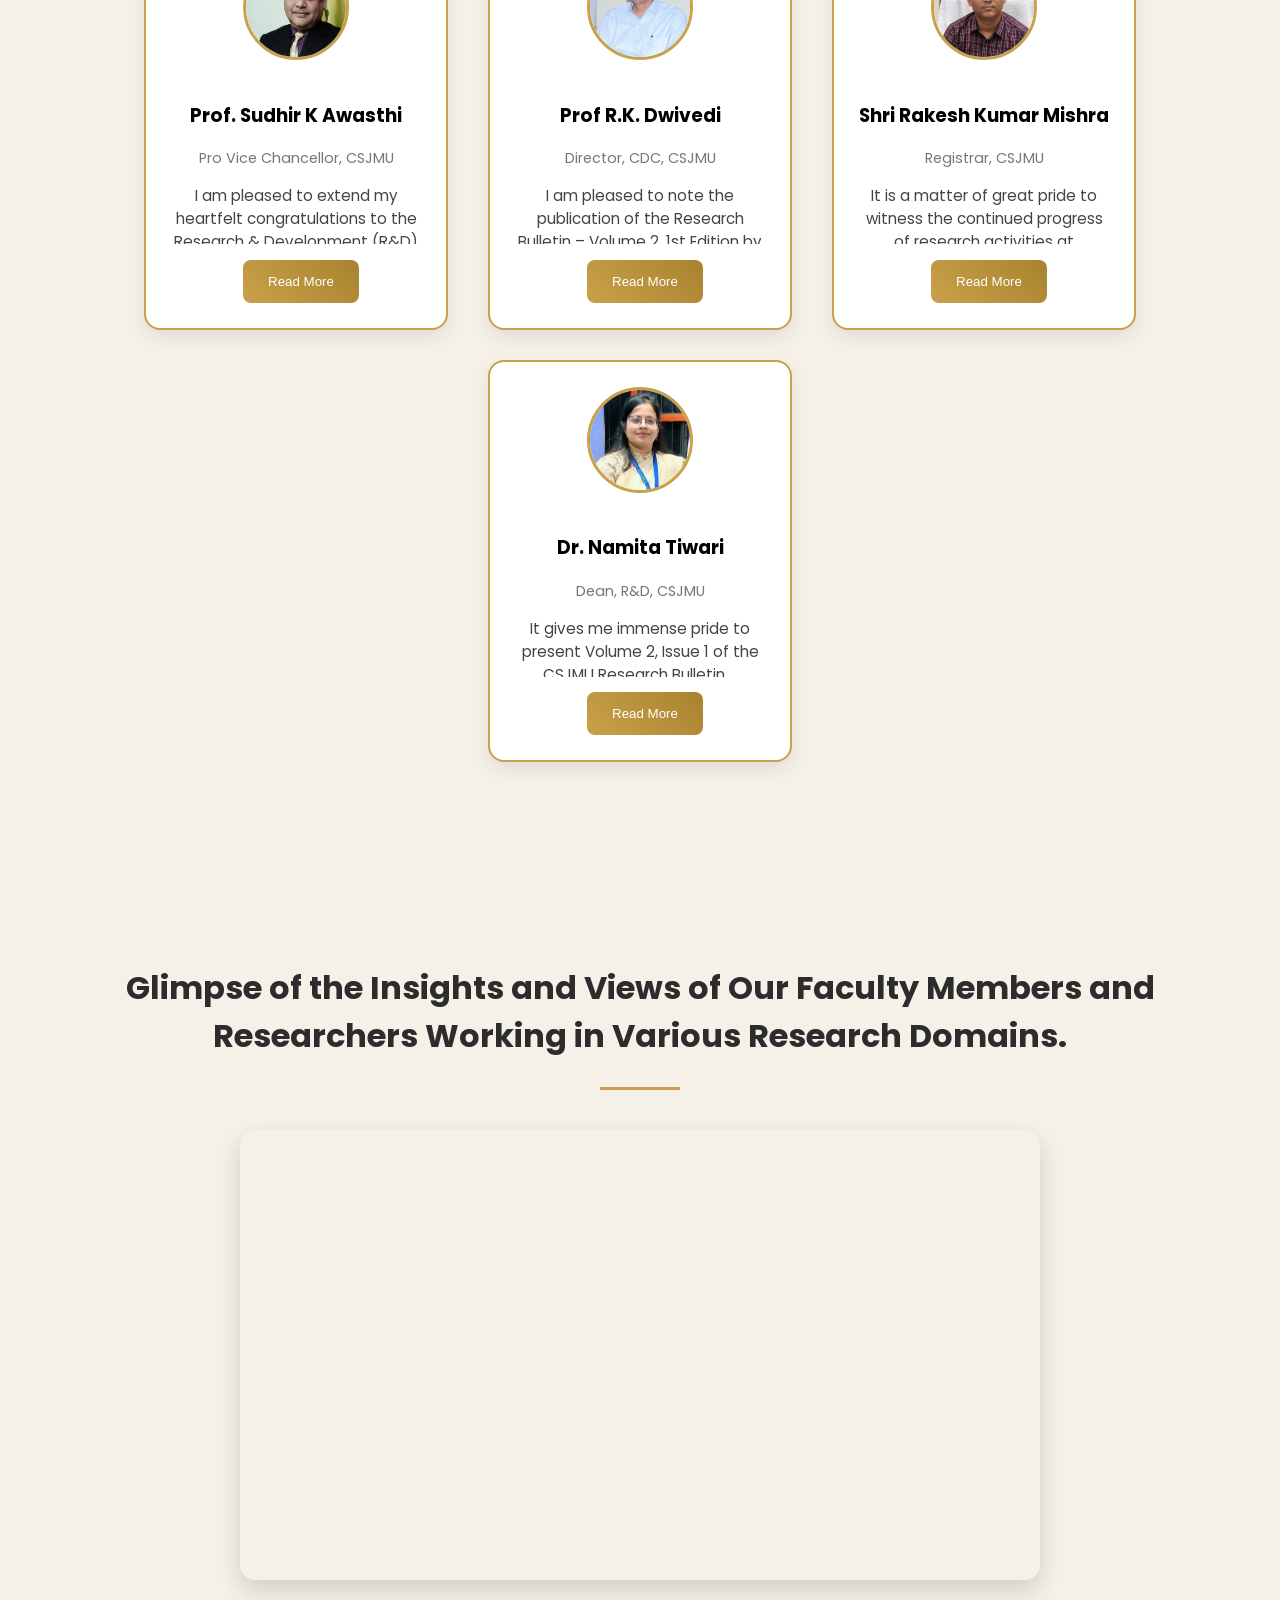
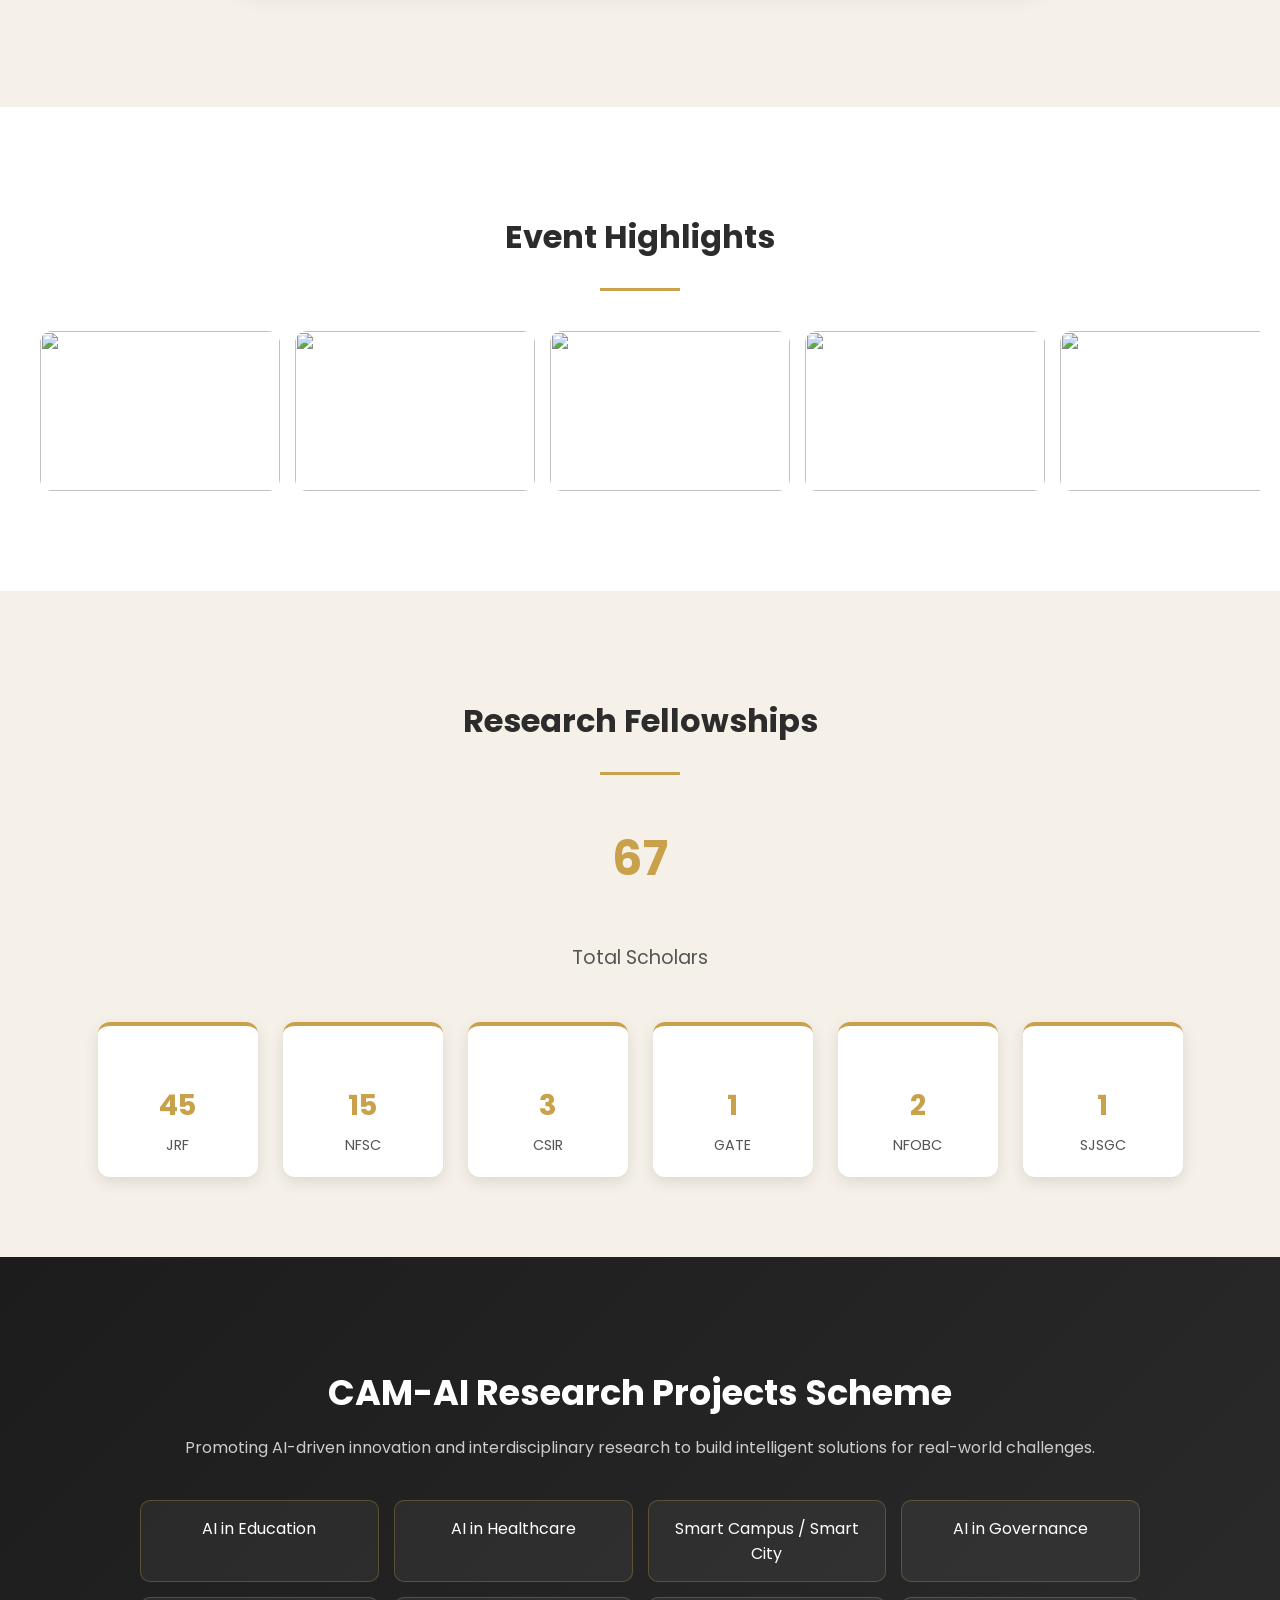
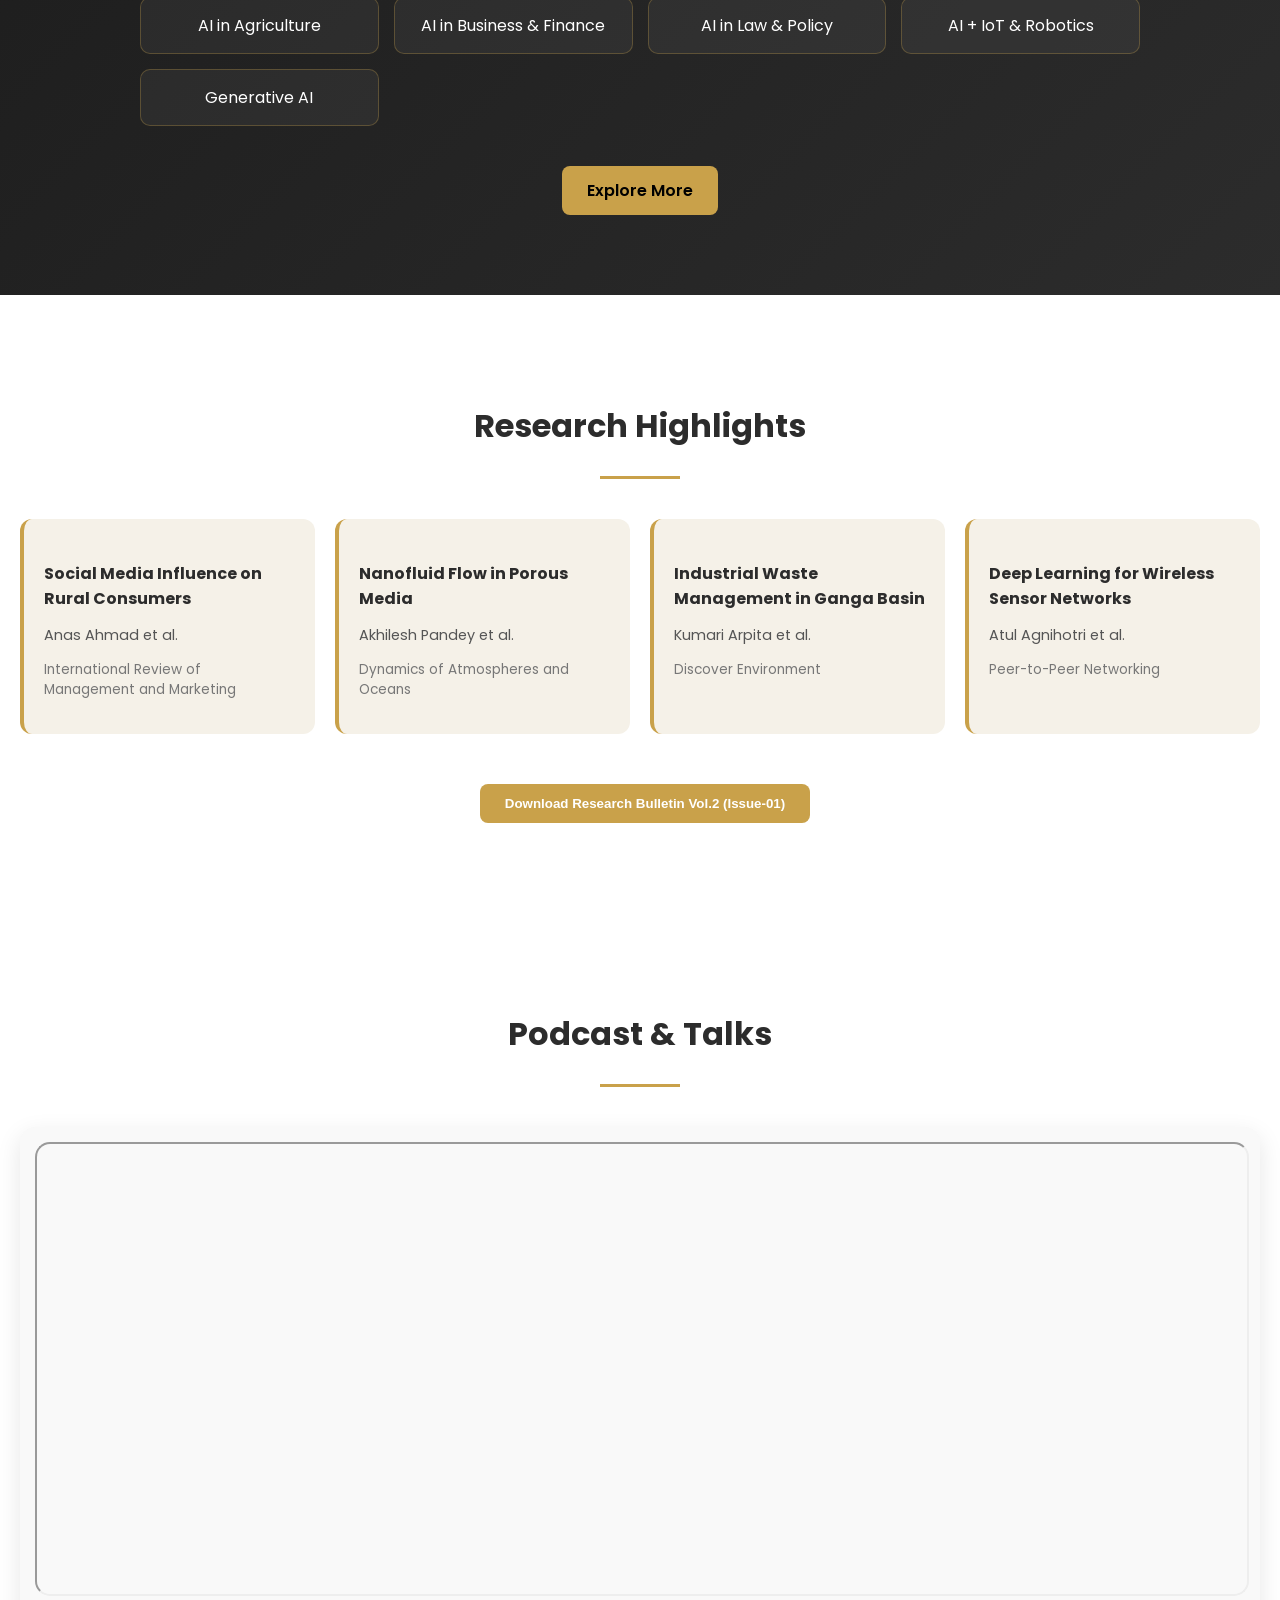
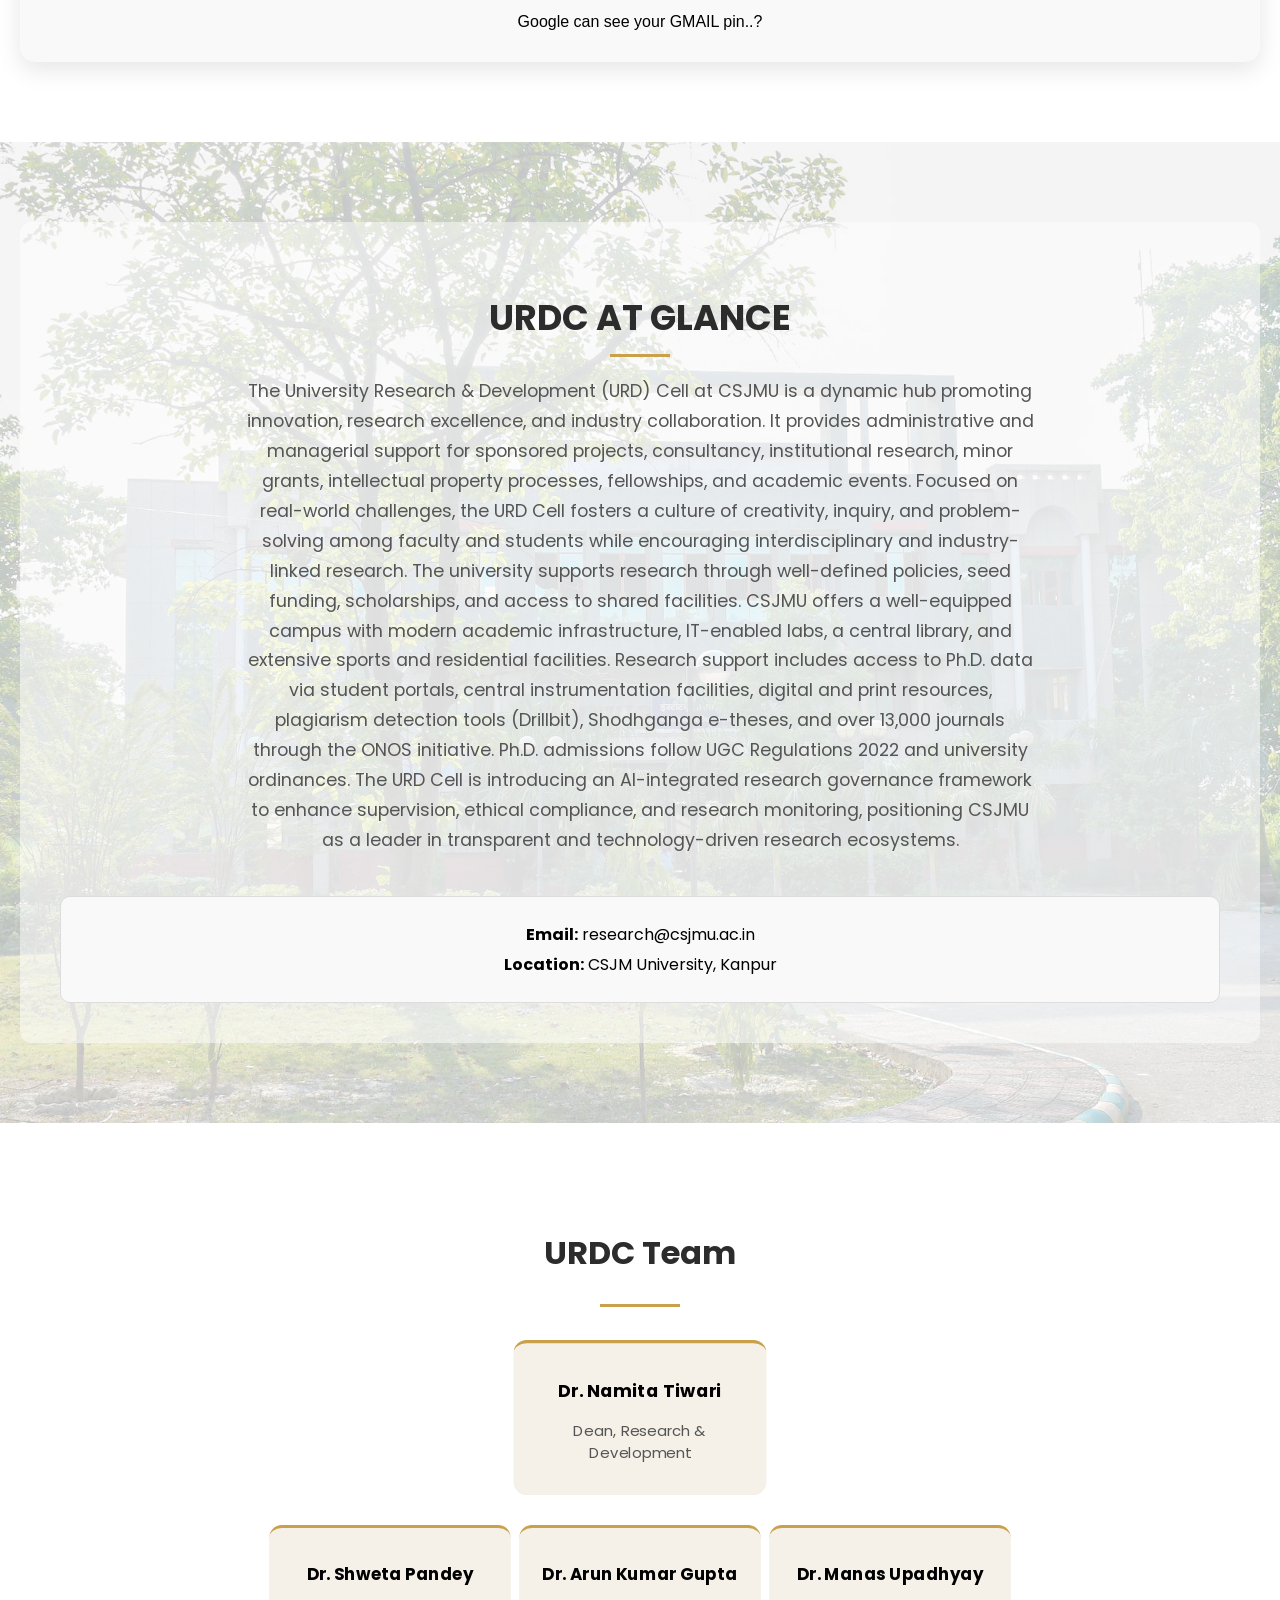
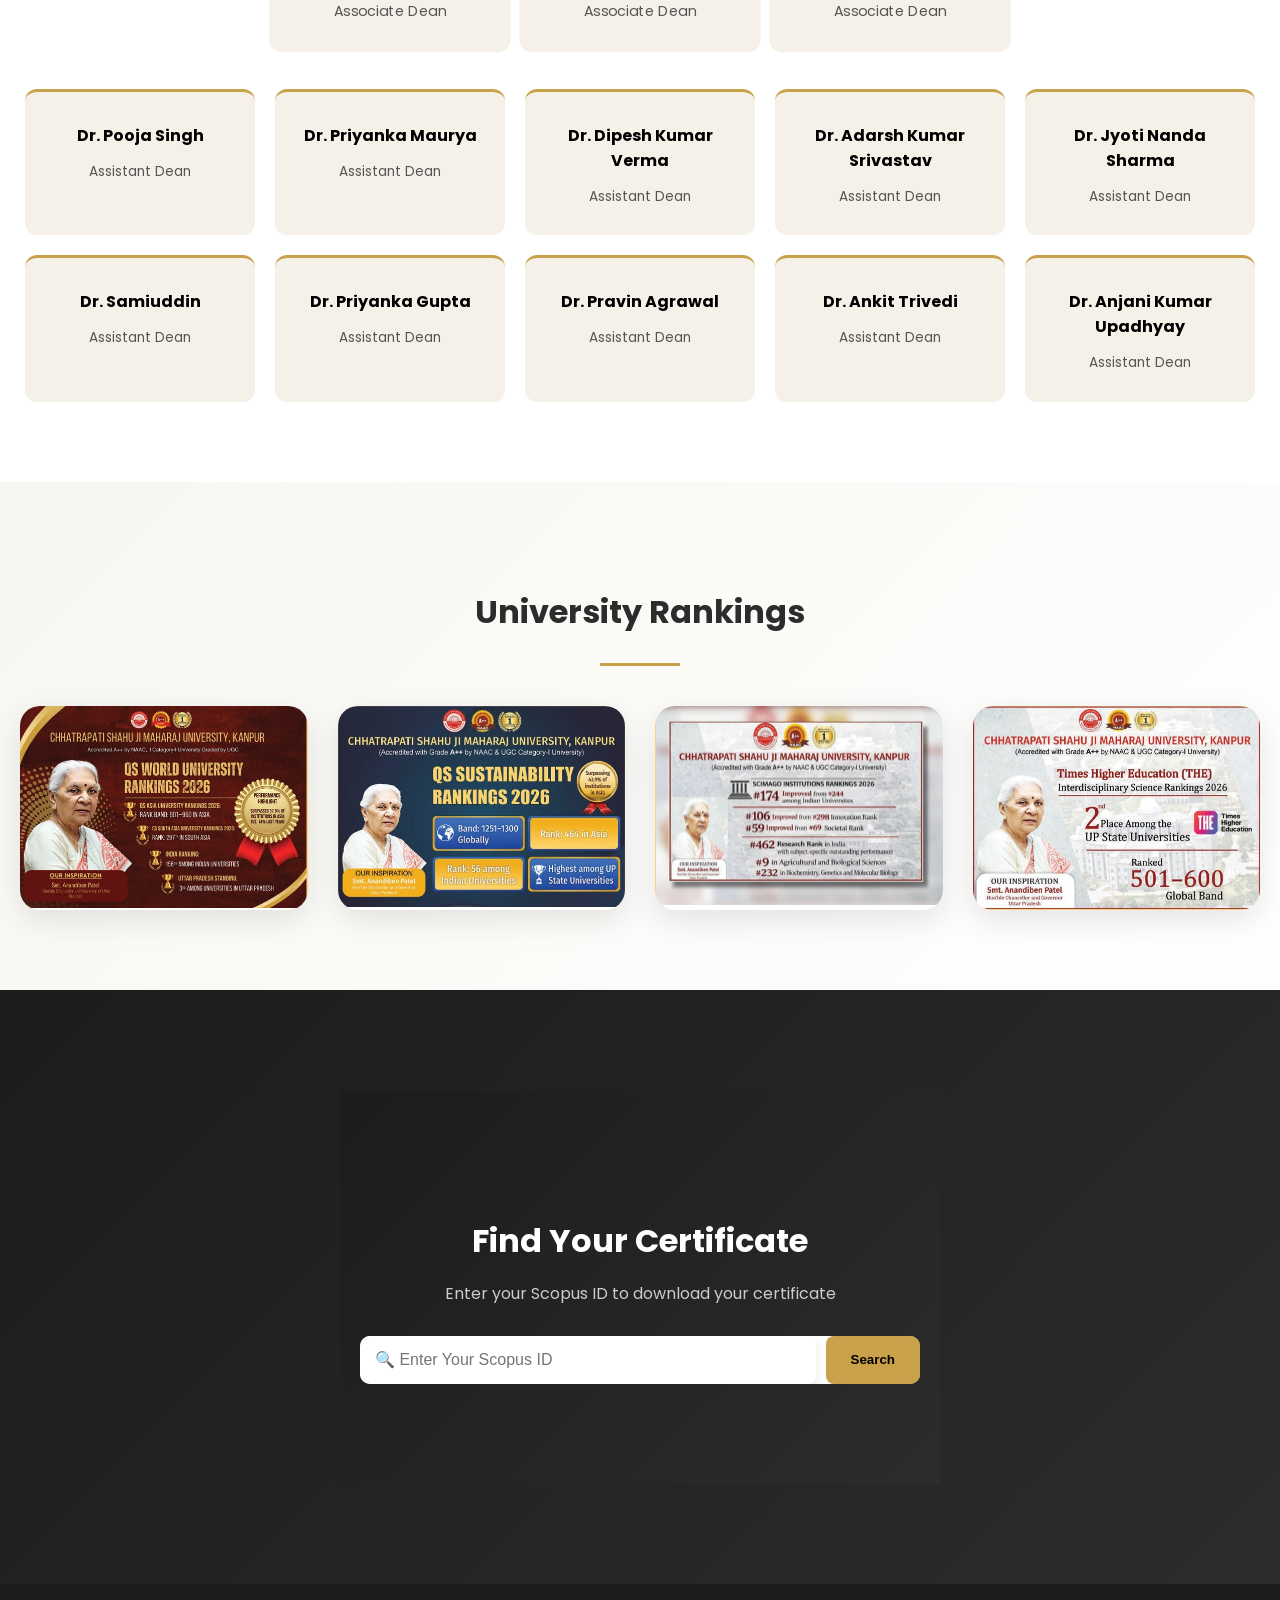
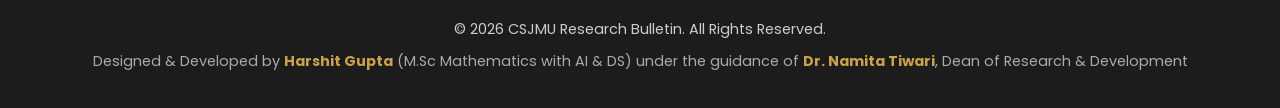
==== commit f87d6d8e: "Remove second video section from index.html Removed the second video section from the HTML." ====
--- a/index.html
+++ b/index.html
@@ -451,15 +451,6 @@
       <p>Google can see your GMAIL pin..?</p>
     </div>
 
-    <!-- VIDEO 2 -->
-    <div class="podcast-card">
-      <iframe 
-        src="https://www.youtube.com/embed/4z1OdheDNBY"
-        allowfullscreen>
-      </iframe>
-      <p>Power of AI no one told you</p>
-    </div>
-
   </div>
 
 </section>
@@ -617,4 +608,4 @@
 
 
 </body>
-</html>+</html>
